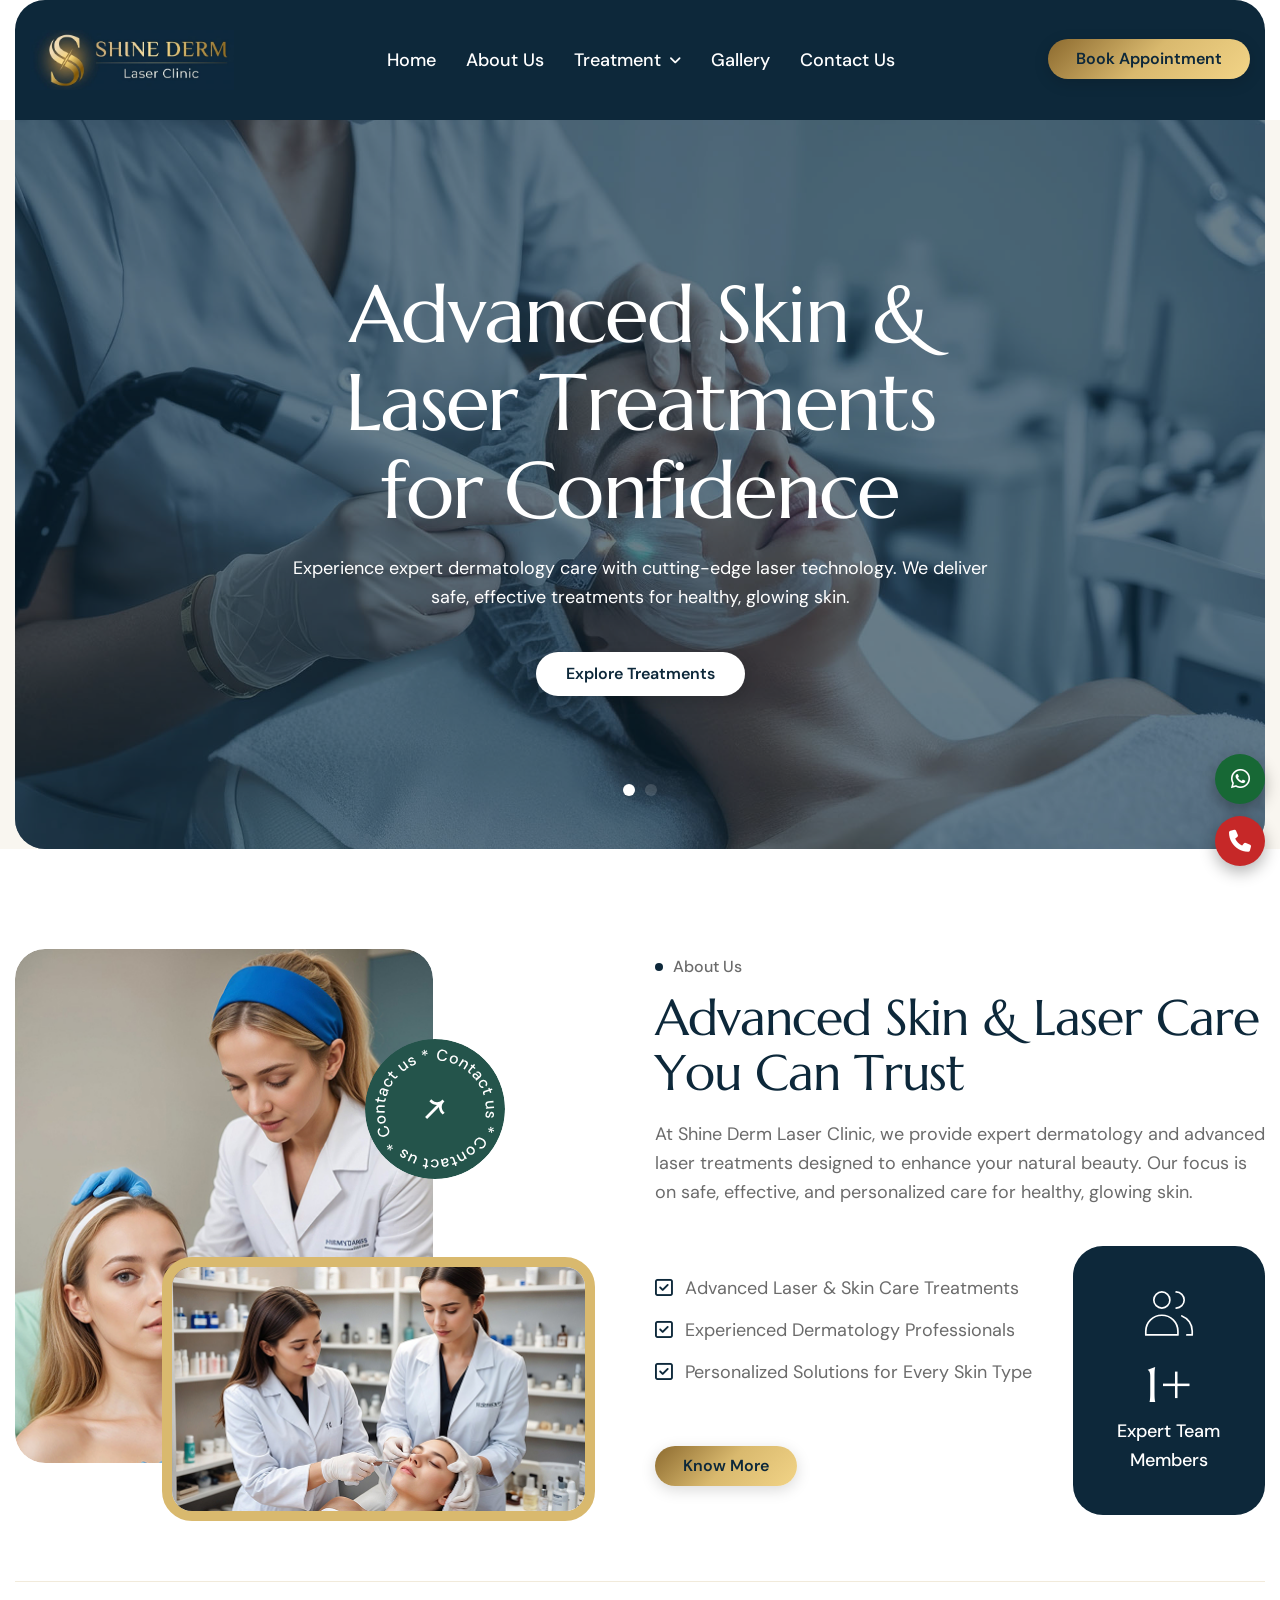
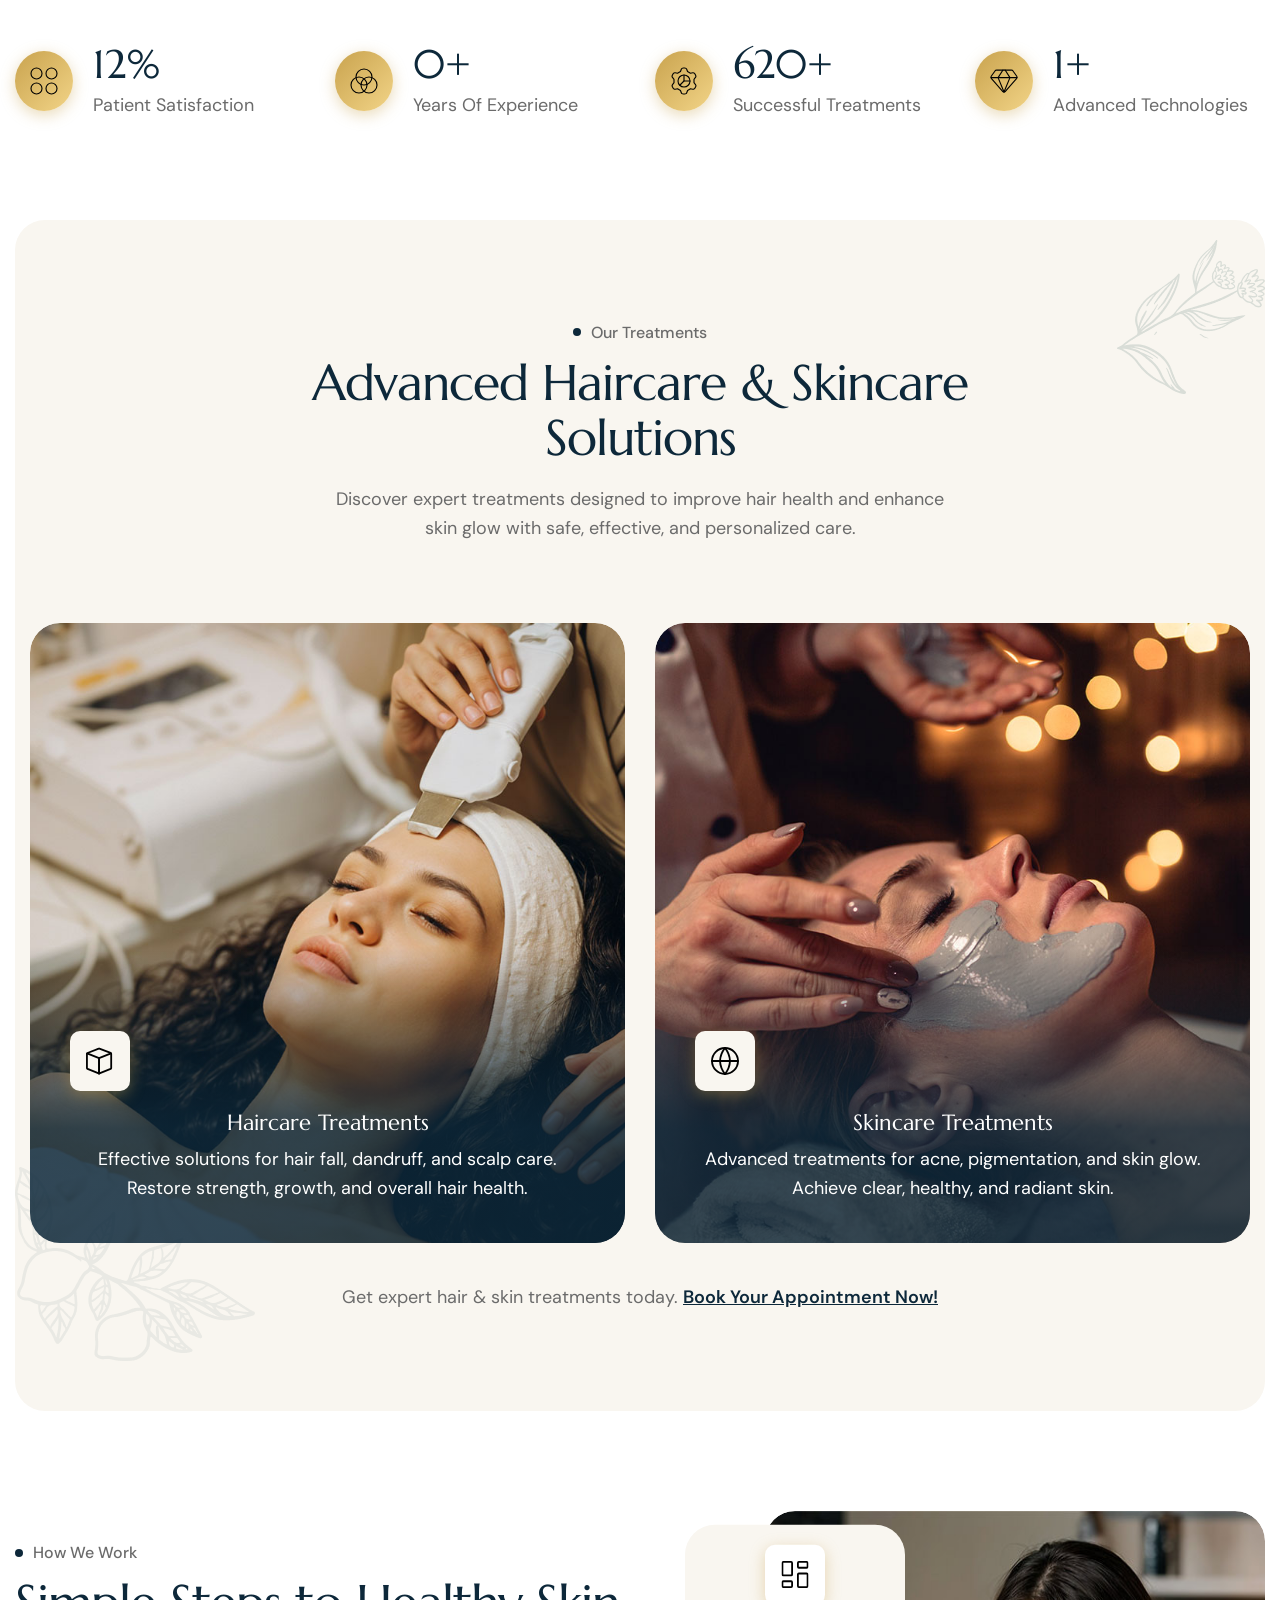
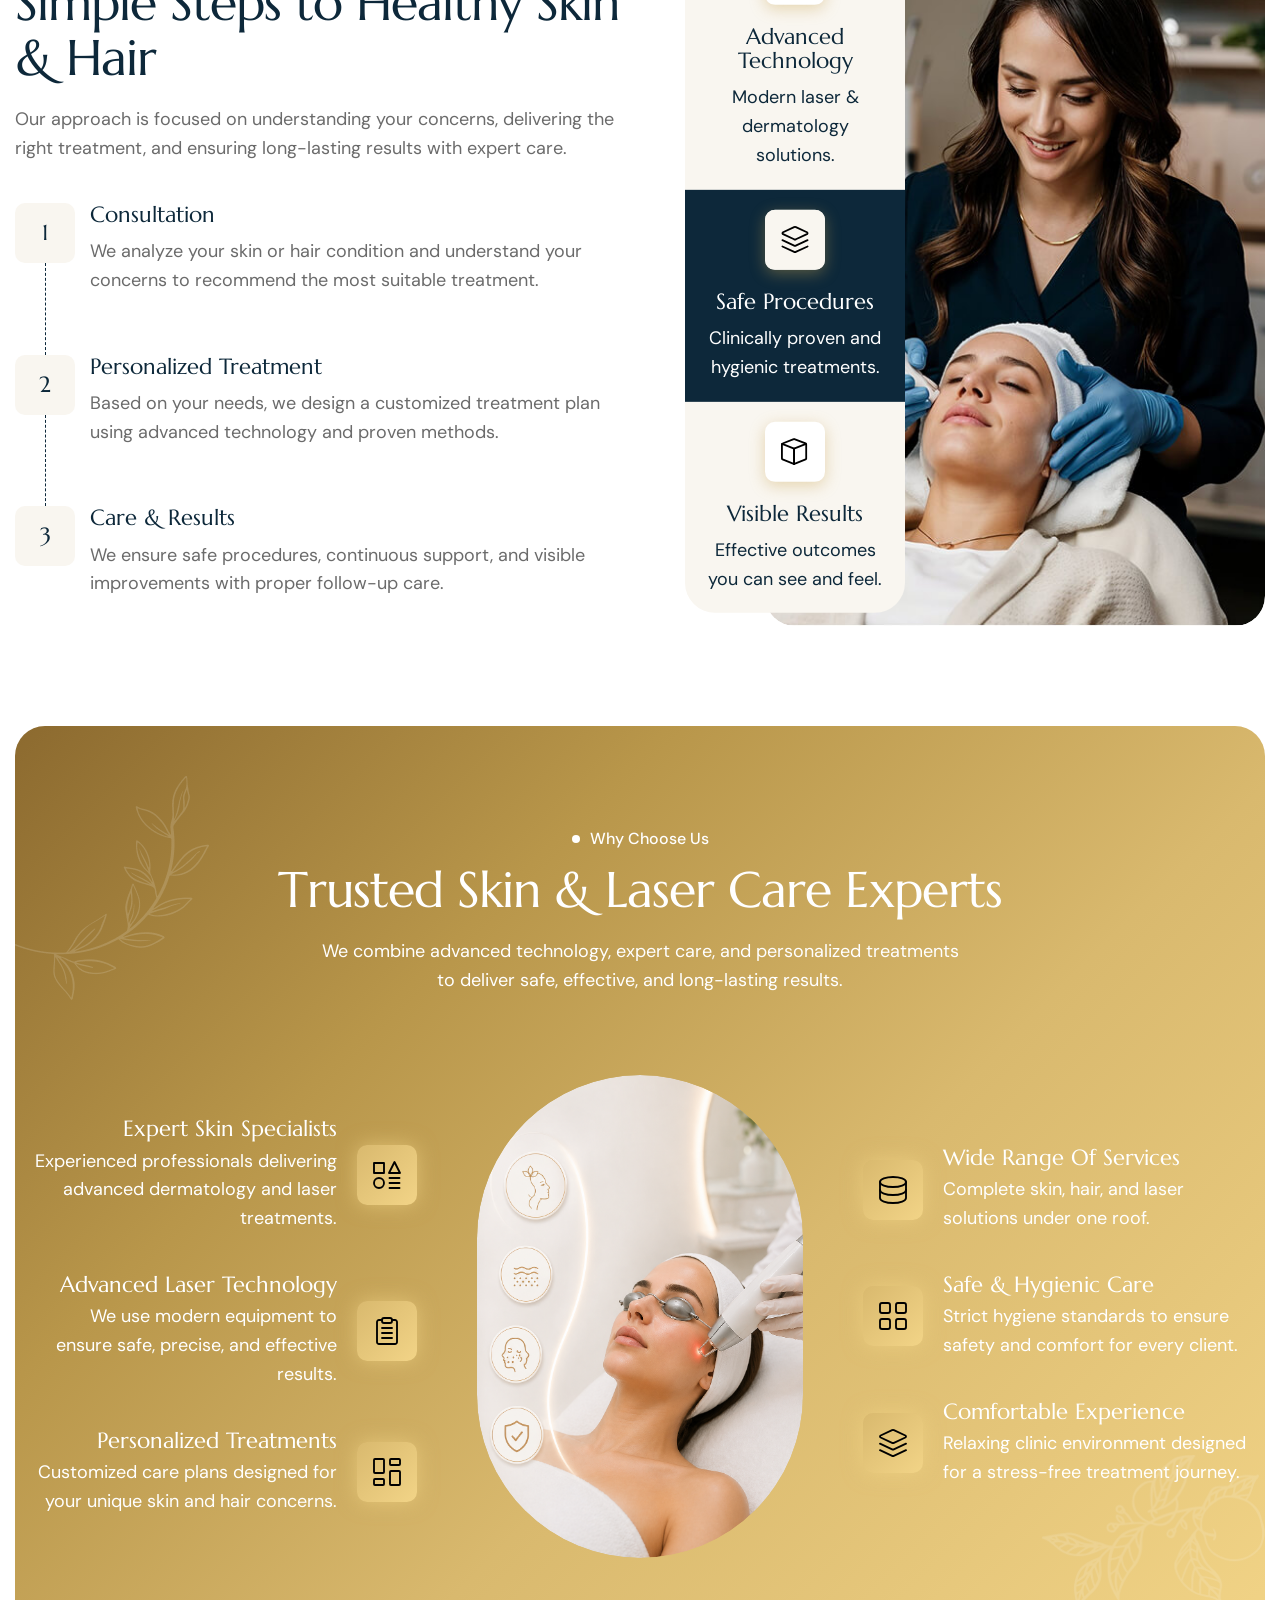
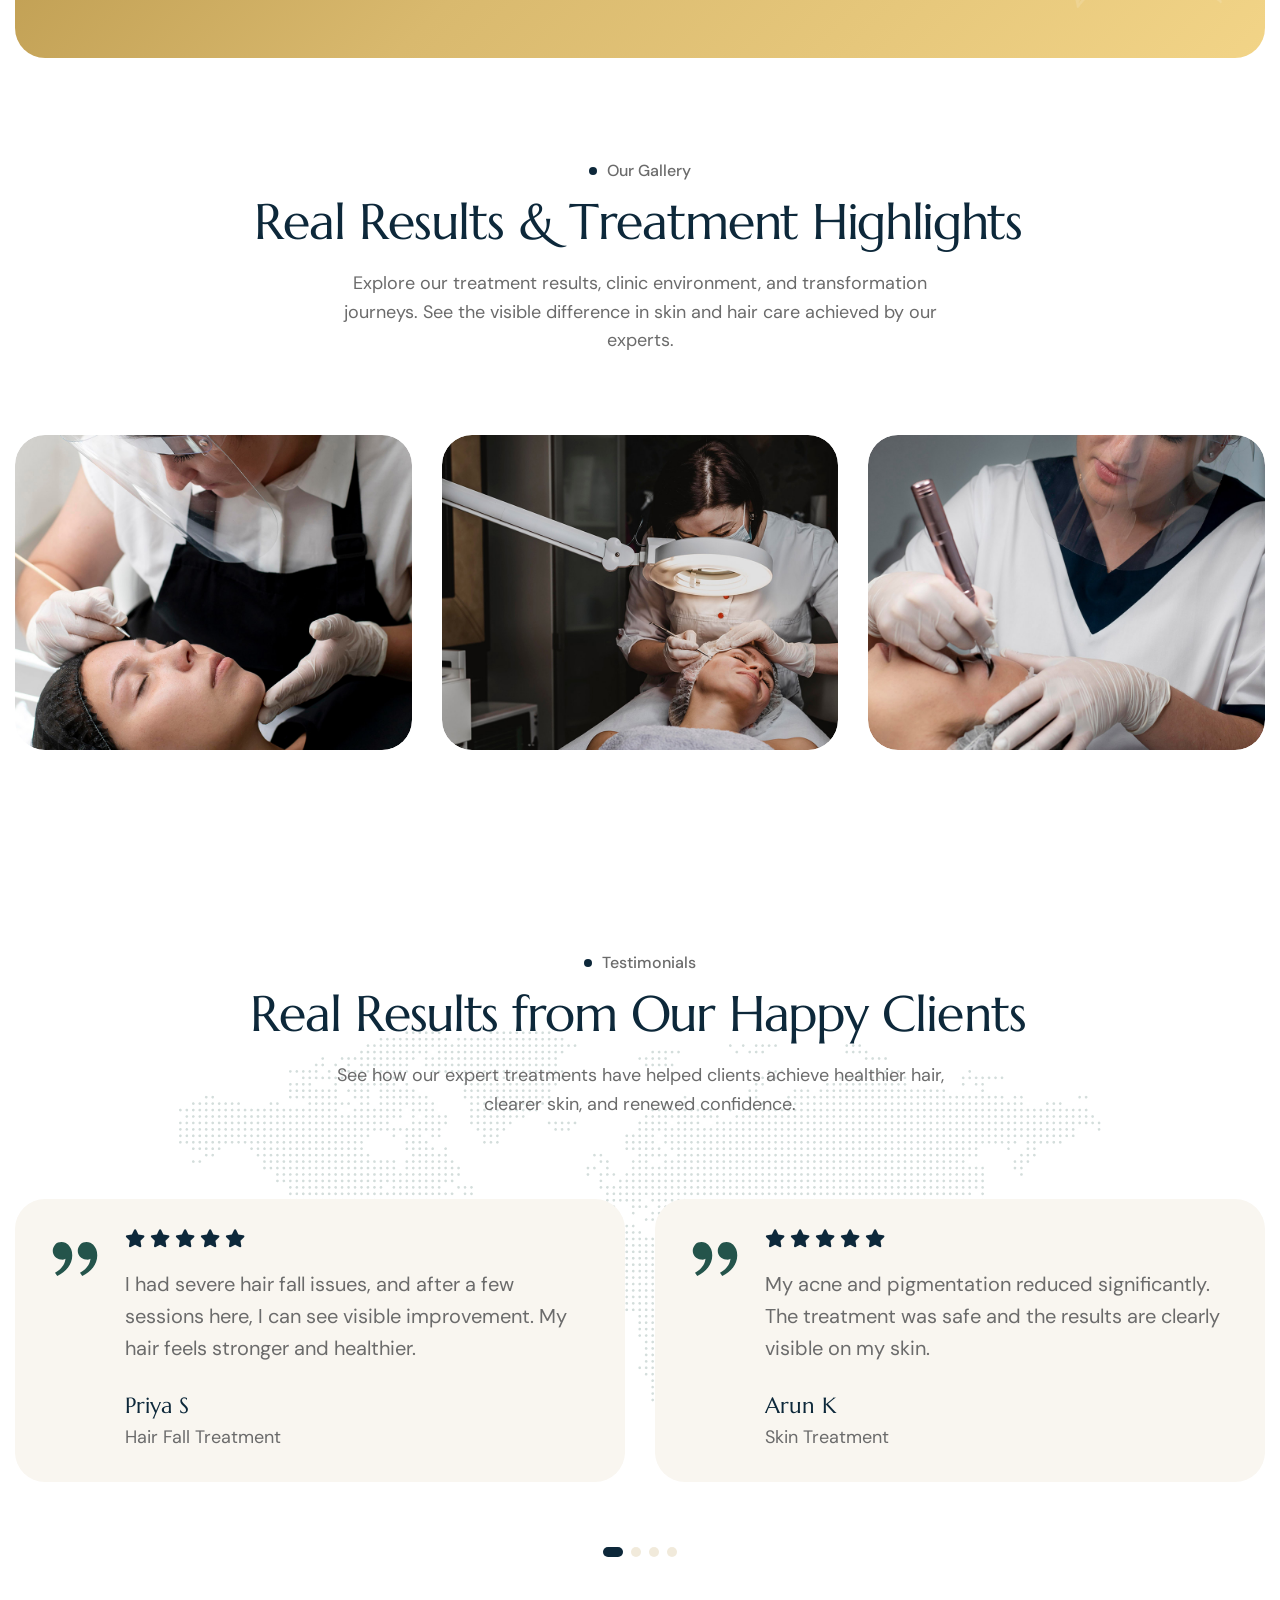
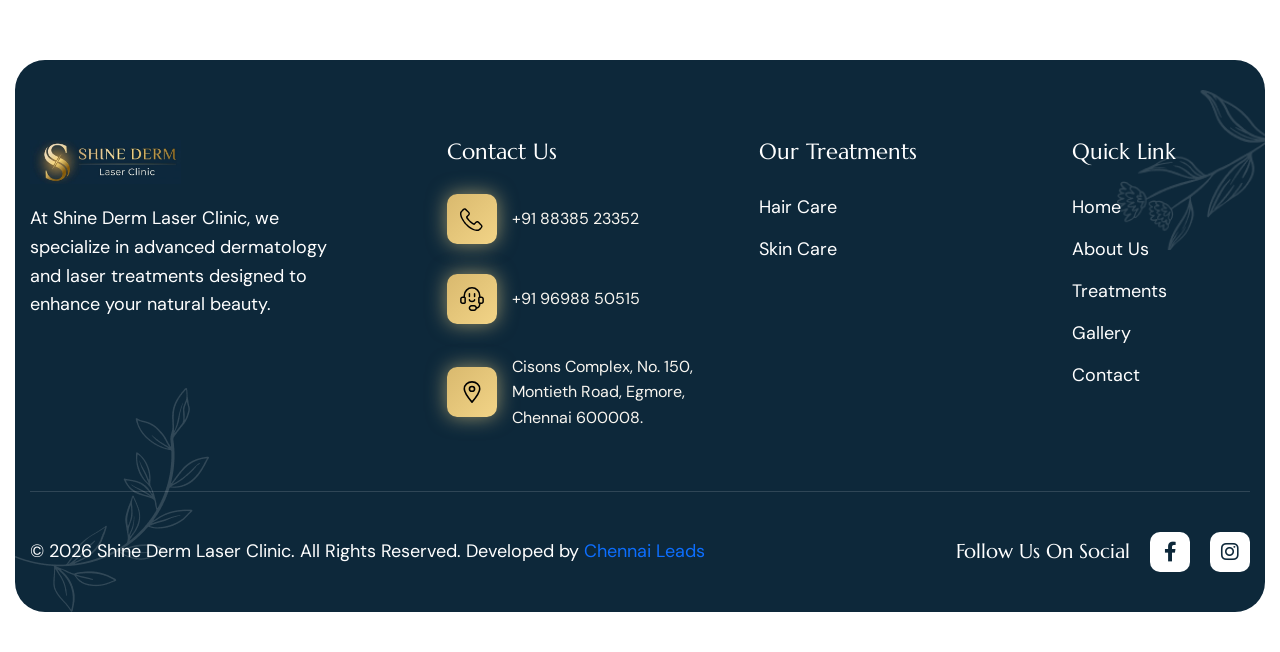
==== index.html @ 9461e5b3 "first commit" ====
<!DOCTYPE html>
<html lang="zxx">

<!-- Mirrored from html.awaikenthemes.com/dermal/index-slider.html by HTTrack Website Copier/3.x [XR&CO'2014], Tue, 28 Apr 2026 05:09:01 GMT -->
<head>
	<!-- Meta -->
	<meta charset="utf-8">
	<meta http-equiv="X-UA-Compatible" content="">
	<meta name="viewport" content="width=device-width, initial-scale=1.0, maximum-scale=1">
	<meta name="description" content="">
	<meta name="keywords" content="">
	<meta name="author" content="Shine Derm">
	<!-- Page Title -->
    <title>Shine Derm Laser Clinic</title>
	<!-- Favicon Icon -->
	<link rel="shortcut icon" type="image/x-icon" href="images/favicon.ico">
	<!-- Google Fonts Css-->
	<link rel="preconnect" href="https://fonts.googleapis.com/">
    <link rel="preconnect" href="https://fonts.gstatic.com/" crossorigin>
    <link href="https://fonts.googleapis.com/css2?family=DM+Sans:ital,opsz,wght@0,9..40,100..1000;1,9..40,100..1000&amp;family=Marcellus&amp;display=swap" rel="stylesheet">
	<!-- Bootstrap Css -->
	<link href="css/bootstrap.min.css" rel="stylesheet" media="screen">
	<!-- SlickNav Css -->
	<link href="css/slicknav.min.css" rel="stylesheet">
	<!-- Swiper Css -->
	<link rel="stylesheet" href="css/swiper-bundle.min.css">
	<!-- Font Awesome Icon Css-->
	<link href="css/all.min.css" rel="stylesheet" media="screen">
	<!-- Animated Css -->
	<link href="css/animate.css" rel="stylesheet">
    <!-- Magnific Popup Core Css File -->
	<link rel="stylesheet" href="css/magnific-popup.css">
	<!-- Mouse Cursor Css File -->
	<link rel="stylesheet" href="css/mousecursor.css">    
    <!-- Image Comparision Css File -->
	<link rel="stylesheet" href="css/twentytwenty.css">
	<!-- Main Custom Css -->
	<link href="css/custom.css" rel="stylesheet" media="screen">
</head>
<style>
  
    /* ICON BOX GOLD STYLE */
.icon-box {
    width: 60px;
    height: 60px;
    border-radius: 50%;
    background: linear-gradient(135deg, #C9A34E, #F2D487);
    display: flex;
    align-items: center;
    justify-content: center;
    box-shadow: 0 4px 15px rgba(201, 163, 78, 0.4);
    transition: all 0.3s ease;
}

/* SVG / IMG inside icon */
.icon-box img {
    width: 28px;
    height: 28px;
    filter: brightness(0) invert(0); /* keep dark icon */
}

/* Hover Effect */
.icon-box:hover {
    transform: scale(1.1);
    box-shadow: 0 6px 20px rgba(201, 163, 78, 0.6);
}
.dark-section .icon-box {
    background: linear-gradient(135deg, #D9B96E, #F2D487);
    box-shadow: 0 0 20px rgba(242, 212, 135, 0.6);
}
.text-gold {
    background: linear-gradient(135deg, #C9A34E, #F2D487);
    /* -webkit-background-clip: text; */
    -webkit-text-fill-color: transparent;
}
    .btn-default {
    background: linear-gradient(135deg, #8C6A2F, #D9B96E, #F2D487);
    color: #0d283a;
    border: none;
    border-radius: 30px;
    padding: 12px 28px;
    font-weight: 600;
    transition: all 0.3s ease-in-out;
    box-shadow: 0 4px 15px rgba(0,0,0,0.15);
}

/* Hover Effect */
.btn-default:hover {
    background: linear-gradient(135deg, #F2D487, #D9B96E, #8C6A2F);
    color: #000;
    transform: translateY(-3px);
    box-shadow: 0 8px 20px rgba(0,0,0,0.25);
}
.btn-highlighted {
    background: linear-gradient(135deg, #B8964A, #F2D487);
    color: #0d283a;
    border: 2px solid rgba(255,255,255,0.2);
}

.btn-highlighted:hover {
    background: linear-gradient(135deg, #F2D487, #B8964A);
    color: #000;
}
.btn-default::after {
    content: "";
    position: absolute;
    top: 0;
    left: -75%;
    width: 50%;
    height: 100%;
    background: rgba(255,255,255,0.3);
    transform: skewX(-25deg);
    transition: 0.5s;
}

.btn-default:hover::after {
    left: 125%;
}
.btn-default {
    position: relative;
    overflow: hidden;
}
  @media (min-width: 992px) {
    .main-header {
        
        border-radius: 30px 30px 0px 0px;
    }
}
  @media (min-width: 1200px) {
    .main-header {
        
        border-radius: 30px 30px 0px 0px;
    }
}
  @media (min-width: 992px) {
    .hero-section {
        
     border-radius: 0px 0px 30px 30px;
    }
}
  @media (min-width: 1200px) {
   .hero-section {
        
        border-radius: 0px 0px 30px 30px;
    }
}
 .floating-contact {
  position: fixed;
  right: 15px;
  top: 90%;
  transform: translateY(-50%);
  z-index: 9999;

  display: flex;
  flex-direction: column;
  align-items: center;
  gap: 12px;
}

/* Buttons */
.contact-btn {
  width: 50px;
  height: 50px;
  border-radius: 50%;
  border: none;
  cursor: pointer;

  display: flex;
  align-items: center;
  justify-content: center;

  color: #fff;
  font-size: 22px;
  box-shadow: 0 6px 16px rgba(0,0,0,0.3);
}

.whatsapp { background: #176835; }
.call { background: #c62828; }

/* Floating Enquiry Box */
.enquiry-float {
  position: fixed;
  right: 20px;
  width: 260px;
  background: #fff;
  padding: 15px;
  border-radius: 10px;
  box-shadow: 0 10px 30px rgba(0,0,0,0.15);
  z-index: 9999;
    display: none;
}
/* Form */
.enquiry-float form h4 {
  margin-bottom: 10px;
  text-align: center;
}

.enquiry-float input,
.enquiry-float textarea {
  width: 100%;
  padding: 8px;
  margin-bottom: 8px;
  border: 1px solid #ccc;
  border-radius: 4px;
}

.enquiry-btn {
  width: 100%;
  background: #e63946;
  color: #fff;
  border: none;
  padding: 10px;
  border-radius: 5px;
  cursor: pointer;
  font-size: 15px;
}

.enquiry-btn:hover {
  background: #c92f3c;
}

</style>
<body>
<div class="floating-contact">

  <!-- WhatsApp -->
  <a href="https://wa.me/918838523352" target="_blank" class="contact-btn whatsapp">
    <i class="fab fa-whatsapp"></i>
  </a>

  <!-- Call -->
  <a href="tel:+919698850515" class="contact-btn call">
    <i class="fas fa-phone"></i>
  </a>

</div>
    <!-- Preloader Start -->
	
	<!-- Preloader End -->

    <!-- Header Start -->
	<header class="main-header bg-section" 
    style="background-color: #0d283a;">
		<div class="header-sticky">
			<nav class="navbar navbar-expand-lg">
				<div class="container">
					<!-- Logo Start -->
					<a class="navbar-brand" href="index.html">
						<img src="images/logo1.jpeg" style="height: 60px;" alt="Logo">
					</a>
					<!-- Logo End -->

					<!-- Main Menu Start -->
					<div class="collapse navbar-collapse main-menu">
                        <div class="nav-menu-wrapper">
                            <ul class="navbar-nav mr-auto" id="menu">
                                <li class="nav-item "><a class="nav-link" href="index.html">Home</a>
                                   
                                </li>                                
                                <li class="nav-item"><a class="nav-link" href="about.html">About Us</a>
                                <li class="nav-item submenu"><a class="nav-link" href="#">Treatment</a>
                                     <ul>
                                        <li class="nav-item"><a class="nav-link" href="hair.html">Hair Care</a></li>
                                        <li class="nav-item"><a class="nav-link" href="skin.html">Skin Care</a></li>
                                        
                                    </ul>
                                </li>
                                <li class="nav-item"><a class="nav-link" href="image-gallery.html">Gallery</a></li>
                               
                                   
                                </li>
                                <li class="nav-item"><a class="nav-link" href="contact.html">Contact Us</a></li>
                                <li class="nav-item highlighted-menu"><a class="nav-link" href="contact.html">Book Appointment</a></li>                    
                            </ul>
                        </div>
                        
                        <!-- Header Btn Start -->
                        <div class="header-btn">
                            <a href="book-appointment.html" class="btn-default">Book Appointment</a>
                        </div>
                        <!-- Header Btn End -->
					</div>
					<!-- Main Menu End -->
					<div class="navbar-toggle"></div>
				</div>
			</nav>
			<div class="responsive-menu"></div>
		</div>
	</header>
	<!-- Header End -->

  <!-- Hero Section Start -->
<div class="hero">
    <div class="hero-section hero-bg-image hero-slider-layout bg-section dark-section"
    >
        <div class="swiper">
            <div class="swiper-wrapper">

                <!-- Slide 1 -->
                <div class="swiper-slide">
                    <div class="hero-slide slide-1">
                        <div class="container">
                            <div class="row align-items-center">
                                <div class="col-lg-12">

                                    <div class="hero-content">
                                        <div class="section-title">

                                            <h1 class="text-anime-style-3">
                                                Advanced Skin & Laser Treatments for Confidence
                                            </h1>

                                            <p class="wow fadeInUp">
                                                Experience expert dermatology care with cutting-edge laser technology. 
                                                We deliver safe, effective treatments for healthy, glowing skin.
                                            </p>

                                        </div>

                                        <div class="hero-btn wow fadeInUp" data-wow-delay="0.2s">
                                            <a href="hair.html" class="btn-default btn-highlighted">
                                                Explore Treatments
                                            </a>
                                        </div>
                                    </div>

                                </div>
                            </div>
                        </div>
                    </div>
                </div>

                <!-- Slide 2 -->
                <div class="swiper-slide">
                    <div class="hero-slide slide-2">
                        <div class="container">
                            <div class="row align-items-center">
                                <div class="col-lg-12">

                                    <div class="hero-content">
                                        <div class="section-title">

                                            <h1 class="text-anime-style-3">
                                                Personalized Care for Clear, Healthy & Beautiful Skin
                                            </h1>

                                            <p class="wow fadeInUp">
                                                From acne to pigmentation and laser solutions, our treatments are tailored 
                                                to your unique skin needs with visible, long-lasting results.
                                            </p>

                                        </div>

                                        <div class="hero-btn wow fadeInUp" data-wow-delay="0.2s">
                                            <a href="contact.html" class="btn-default btn-highlighted">
                                                Book Appointment
                                            </a>
                                        </div>
                                    </div>

                                </div>
                            </div>
                        </div>
                    </div>
                </div>

            </div>

            <!-- Pagination -->
            <div class="hero-pagination"></div>

        </div>            
    </div>
</div>
<!-- Hero Section End -->

   

   
   <!-- About Us Section Start -->
<div class="about-us">
    <div class="container">
        <div class="row align-items-center">

            <!-- LEFT IMAGES -->
            <div class="col-lg-6">
                <div class="about-us-image">
                    <div class="about-img-1">
                        <figure class="image-anime reveal">
                            <img src="images/about-image-1.jpg" alt="Shine Derm Clinic">
                        </figure>
                    </div>

                    <div class="about-img-2">
                        <figure class="image-anime reveal">
                            <img src="images/about-image-2.jpg" alt="Skin Treatment">
                        </figure>
                    </div>

                    <div class="contact-us-circle">
                        <a href="contact.html">
                            <img src="images/contact-us-circle.svg" alt="Contact">
                        </a>
                    </div>
                </div>
            </div>

            <!-- RIGHT CONTENT -->
            <div class="col-lg-6">
                <div class="about-us-content">

                    <!-- Section Title -->
                    <div class="section-title">
                        <h3 class="wow fadeInUp">About Us</h3>

                        <h2 class="text-anime-style-3">
                            Advanced Skin & Laser Care You Can Trust
                        </h2>

                        <p class="wow fadeInUp" data-wow-delay="0.2s">
                            At Shine Derm Laser Clinic, we provide expert dermatology and advanced laser treatments 
                            designed to enhance your natural beauty. Our focus is on safe, effective, and 
                            personalized care for healthy, glowing skin.
                        </p>
                    </div>

                    <!-- Body -->
                    <div class="about-us-body">
                        <div class="about-body-content">

                            <div class="about-body-list wow fadeInUp" data-wow-delay="0.4s">
                                <ul>
                                    <li>Advanced Laser & Skin Care Treatments</li>
                                    <li>Experienced Dermatology Professionals</li>
                                    <li>Personalized Solutions for Every Skin Type</li>
                                </ul>
                            </div>

                            <div class="about-body-footer wow fadeInUp" data-wow-delay="0.6s">
                                <a href="about.html" class="btn-default">Know More</a>

                                
                            </div>

                        </div>

                        <!-- Team Info -->
                        <div class="about-team-member">
                            <img src="images/icon-about-team-member.svg" alt="">
                            <h2><span class="counter">15</span>+</h2>
                            <p>Expert Team Members</p>
                        </div>

                    </div>
                </div>
            </div>

            <!-- COUNTERS -->
            <div class="col-lg-12">
                <div class="about-counter-list">

                    <div class="about-counter-item">
                        <div class="icon-box">
                            <img src="images/icon-about-counter-1.svg" alt="">
                        </div>
                        <div class="about-counter-content">
                            <h2><span class="counter">98</span>%</h2>
                            <p>Patient Satisfaction</p>
                        </div>
                    </div>

                    <div class="about-counter-item">
                        <div class="icon-box">
                            <img src="images/icon-about-counter-2.svg" alt="">
                        </div>
                        <div class="about-counter-content">
                            <h2><span class="counter">8</span>+</h2>
                            <p>Years of Experience</p>
                        </div>
                    </div>

                    <div class="about-counter-item">
                        <div class="icon-box">
                            <img src="images/icon-about-counter-3.svg" alt="">
                        </div>
                        <div class="about-counter-content">
                            <h2><span class="counter">5000</span>+</h2>
                            <p>Successful Treatments</p>
                        </div>
                    </div>

                    <div class="about-counter-item">
                        <div class="icon-box">
                            <img src="images/icon-about-counter-4.svg" alt="">
                        </div>
                        <div class="about-counter-content">
                            <h2><span class="counter">10</span>+</h2>
                            <p>Advanced Technologies</p>
                        </div>
                    </div>

                </div>
            </div>

        </div>
    </div>
</div>
<!-- About Us Section End -->

   <!-- Our Treatments Section Start -->
<div class="our-services bg-section">
    <div class="container">

        <!-- Section Title -->
        <div class="row section-row align-items-center">
            <div class="col-lg-12">
                <div class="section-title section-title-center">
                    <h3 class="wow fadeInUp">Our Treatments</h3>
                    
                    <h2 class="text-anime-style-3">
                        Advanced Haircare & Skincare Solutions
                    </h2>
                    
                    <p class="wow fadeInUp" data-wow-delay="0.2s">
                        Discover expert treatments designed to improve hair health and enhance skin glow 
                        with safe, effective, and personalized care.
                    </p>
                </div>
            </div>
        </div>

        <!-- Treatments -->
        <div class="row justify-content-center">

            <!-- Haircare -->
            <div class="col-lg-6 col-md-6">
                <div class="service-box text-center">
                    
                    <div class="service-image">
                        <a href="hair.html">
                            <figure class="image-anime">
                                <img src="images/service-image-1.jpg" alt="Haircare Treatments">
                            </figure>
                        </a>
                    </div>

                    <div class="service-item">
                        <div class="icon-box">
                            <img src="images/icon-service-1.svg" alt="">
                        </div>

                        <div class="service-content">
                            <h3><a href="hair.html">Haircare Treatments</a></h3>
                            <p>
                                Effective solutions for hair fall, dandruff, and scalp care.
                                Restore strength, growth, and overall hair health.
                            </p>
                        </div>
                    </div>

                </div>
            </div>

            <!-- Skincare -->
            <div class="col-lg-6 col-md-6">
                <div class="service-box text-center">
                    
                    <div class="service-image">
                        <a href="skin.html">
                            <figure class="image-anime">
                                <img src="images/service-image-2.jpg" alt="Skincare Treatments">
                            </figure>
                        </a>
                    </div>

                    <div class="service-item">
                        <div class="icon-box">
                            <img src="images/icon-service-2.svg" alt="">
                        </div>

                        <div class="service-content">
                            <h3><a href="skin.html">Skincare Treatments</a></h3>
                            <p>
                                Advanced treatments for acne, pigmentation, and skin glow.
                                Achieve clear, healthy, and radiant skin.
                            </p>
                        </div>
                    </div>

                </div>
            </div>

        </div>

        <!-- Footer Text -->
        <div class="row">
            <div class="col-lg-12 text-center">
                <div class="section-footer-text">
                    <p>
                        Get expert hair & skin treatments today. 
                        <a href="contact.html">Book your appointment now!</a>
                    </p>
                </div>
            </div>
        </div>

    </div>
</div>
<!-- Our Treatments Section End -->

 <!-- How We Work Section Start -->
<div class="our-excellence">
    <div class="container">
        <div class="row align-items-center">

            <!-- Left Content -->
            <div class="col-lg-6">
                <div class="our-excellence-content">

                    <!-- Section Title -->
                    <div class="section-title">
                        <h3 class="wow fadeInUp">how we work</h3>

                        <h2 class="text-anime-style-3">
                            Simple Steps to Healthy Skin & Hair
                        </h2>

                        <p class="wow fadeInUp" data-wow-delay="0.2s">
                            Our approach is focused on understanding your concerns, delivering the right treatment,
                            and ensuring long-lasting results with expert care.
                        </p>
                    </div>

                    <!-- Steps -->
                    <div class="our-excellence-body">

                        <!-- Step 1 -->
                        <div class="excellence-item wow fadeInUp" data-wow-delay="0.4s">
                            <div class="excellence-item-no">
                                <h3>1</h3>
                            </div>
                            <div class="excellence-item-content">
                                <h3>Consultation</h3>
                                <p>
                                    We analyze your skin or hair condition and understand your concerns
                                    to recommend the most suitable treatment.
                                </p>
                            </div>
                        </div>

                        <!-- Step 2 -->
                        <div class="excellence-item wow fadeInUp" data-wow-delay="0.6s">
                            <div class="excellence-item-no">
                                <h3>2</h3>
                            </div>
                            <div class="excellence-item-content">
                                <h3>Personalized Treatment</h3>
                                <p>
                                    Based on your needs, we design a customized treatment plan using
                                    advanced technology and proven methods.
                                </p>
                            </div>
                        </div>

                        <!-- Step 3 -->
                        <div class="excellence-item wow fadeInUp" data-wow-delay="0.8s">
                            <div class="excellence-item-no">
                                <h3>3</h3>
                            </div>
                            <div class="excellence-item-content">
                                <h3>Care & Results</h3>
                                <p>
                                    We ensure safe procedures, continuous support, and visible improvements
                                    with proper follow-up care.
                                </p>
                            </div>
                        </div>

                    </div>

                </div>
            </div>

            <!-- Right Image -->
            <div class="col-lg-6">
                <div class="our-excellence-image">

                    <div class="our-excellence-img">
                        <figure class="image-anime reveal">
                            <img src="images/excellence-image.jpg" alt="">
                        </figure>
                    </div>

                    <!-- Highlight Points -->
                    <div class="skincare-list">

                        <div class="skincare-item">
                            <div class="icon-box">
                                <img src="images/icon-skincare-1.svg" alt="">
                            </div>
                            <div class="skincare-item-content">
                                <h3>Advanced Technology</h3>
                                <p>Modern laser & dermatology solutions.</p>
                            </div>
                        </div>

                        <div class="skincare-item active">
                            <div class="icon-box">
                                <img src="images/icon-skincare-2.svg" alt="">
                            </div>
                            <div class="skincare-item-content">
                                <h3>Safe Procedures</h3>
                                <p>Clinically proven and hygienic treatments.</p>
                            </div>
                        </div>

                        <div class="skincare-item">
                            <div class="icon-box">
                                <img src="images/icon-skincare-3.svg" alt="">
                            </div>
                            <div class="skincare-item-content">
                                <h3>Visible Results</h3>
                                <p>Effective outcomes you can see and feel.</p>
                            </div>
                        </div>

                    </div>

                </div>
            </div>

        </div>
    </div>
</div>
<!-- How We Work Section End -->


  

      <!-- Why Choose Us Section Start -->
<div class="our-benefit bg-section dark-section" style="background: linear-gradient(
    135deg,
    #8C6A2F 0%,
    #B8964A 30%,
    #D9B96E 60%,
    #F2D487 100%
);">
    <div class="container">

        <!-- Section Title -->
        <div class="row section-row">
            <div class="col-lg-12">
                <div class="section-title">
                    <h3 class="wow fadeInUp">Why Choose Us</h3>
                    <h2 class="text-anime-style-3">
                        Trusted Skin & Laser Care Experts
                    </h2>
                    <p class="wow fadeInUp" data-wow-delay="0.2s">
                        We combine advanced technology, expert care, and personalized treatments 
                        to deliver safe, effective, and long-lasting results.
                    </p>
                </div>
            </div>
        </div>

        <div class="row align-items-center">

            <!-- LEFT -->
            <div class="col-lg-4 col-md-6 order-lg-1 order-md-1 order-1">
                <div class="our-benefit-box-1">

                    <div class="our-benefit-item wow fadeInUp">
                        <div class="icon-box">
                            <img src="images/icon-benefit-1.svg" alt="">
                        </div>
                        <div class="our-benefit-item-content">
                            <h3>Expert Skin Specialists</h3>
                            <p>Experienced professionals delivering advanced dermatology and laser treatments.</p>
                        </div>
                    </div>

                    <div class="our-benefit-item wow fadeInUp" data-wow-delay="0.2s">
                        <div class="icon-box">
                            <img src="images/icon-benefit-2.svg" alt="">
                        </div>
                        <div class="our-benefit-item-content">
                            <h3>Advanced Laser Technology</h3>
                            <p>We use modern equipment to ensure safe, precise, and effective results.</p>
                        </div>
                    </div>

                    <div class="our-benefit-item wow fadeInUp" data-wow-delay="0.4s">
                        <div class="icon-box">
                            <img src="images/icon-benefit-3.svg" alt="">
                        </div>
                        <div class="our-benefit-item-content">
                            <h3>Personalized Treatments</h3>
                            <p>Customized care plans designed for your unique skin and hair concerns.</p>
                        </div>
                    </div>

                </div>
            </div>

            <!-- CENTER IMAGE -->
            <div class="col-lg-4 order-lg-2 order-md-3 order-2">
                <div class="our-benefit-image">
                    <figure class="image-anime">
                        <img src="images/why.png" alt="Why Choose Shine Derm">
                    </figure>
                </div>
            </div>

            <!-- RIGHT -->
            <div class="col-lg-4 col-md-6 order-lg-3 order-md-2 order-3">
                <div class="our-benefit-box-2">

                    <div class="our-benefit-item wow fadeInUp">
                        <div class="icon-box">
                            <img src="images/icon-benefit-4.svg" alt="">
                        </div>
                        <div class="our-benefit-item-content">
                            <h3>Wide Range of Services</h3>
                            <p>Complete skin, hair, and laser solutions under one roof.</p>
                        </div>
                    </div>

                    <div class="our-benefit-item wow fadeInUp" data-wow-delay="0.2s">
                        <div class="icon-box">
                            <img src="images/icon-benefit-5.svg" alt="">
                        </div>
                        <div class="our-benefit-item-content">
                            <h3>Safe & Hygienic Care</h3>
                            <p>Strict hygiene standards to ensure safety and comfort for every client.</p>
                        </div>
                    </div>

                    <div class="our-benefit-item wow fadeInUp" data-wow-delay="0.4s">
                        <div class="icon-box">
                            <img src="images/icon-benefit-6.svg" alt="">
                        </div>
                        <div class="our-benefit-item-content">
                            <h3>Comfortable Experience</h3>
                            <p>Relaxing clinic environment designed for a stress-free treatment journey.</p>
                        </div>
                    </div>

                </div>
            </div>

        </div>
    </div>
</div>
<!-- Why Choose Us Section End -->

    

  
 

    <!-- Our Blog Section Start -->
    <div class="our-blog">
        <div class="container">
            <div class="row section-row align-items-center">
                <div class="col-lg-12">
                    <!-- Section Title Start -->
                   <div class="section-title section-title-center">
    <h3 class="wow fadeInUp">Our Gallery</h3>

    <h2 class="text-anime-style-3">
        Real Results & Treatment Highlights
    </h2>

    <p class="wow fadeInUp" data-wow-delay="0.2s">
        Explore our treatment results, clinic environment, and transformation journeys. 
        See the visible difference in skin and hair care achieved by our experts.
    </p>
</div>
                    <!-- Section Title End -->
                </div>
            </div>
            
            <div class="row">
                <div class="col-lg-4 col-md-6">
                    <!-- Post Item Start -->
                    <div class="post-item wow fadeInUp">
                        <!-- Post Featured Image Start-->
                        <div class="post-featured-image">
                            <a href="image-gallery.html" data-cursor-text="View">
                                <figure class="image-anime">
                                    <img src="images/gallery-1.jpg" alt="">
                                </figure>
                            </a>
                        </div>
                        <!-- Post Featured Image End -->

                       
                    </div>
                    <!-- Post Item End -->
                </div>

                 <div class="col-lg-4 col-md-6">
                    <!-- Post Item Start -->
                    <div class="post-item wow fadeInUp">
                        <!-- Post Featured Image Start-->
                        <div class="post-featured-image">
                            <a href="image-gallery.html" data-cursor-text="View">
                                <figure class="image-anime">
                                    <img src="images/gallery-2.jpg" alt="">
                                </figure>
                            </a>
                        </div>
                        <!-- Post Featured Image End -->

                       
                    </div>
                    <!-- Post Item End -->
                </div>

                  <div class="col-lg-4 col-md-6">
                    <!-- Post Item Start -->
                    <div class="post-item wow fadeInUp">
                        <!-- Post Featured Image Start-->
                        <div class="post-featured-image">
                            <a href="image-gallery.html" data-cursor-text="View">
                                <figure class="image-anime">
                                    <img src="images/gallery-3.jpg" alt="">
                                </figure>
                            </a>
                        </div>
                        <!-- Post Featured Image End -->

                       
                    </div>
                    <!-- Post Item End -->
                </div>
            </div>
        </div>
    </div>
    <!-- Our Blog Section End -->

  <!-- Our Testimonials Section Start -->
<div class="our-testimonials">
    <div class="container">

        <!-- Section Title -->
        <div class="row section-row">
            <div class="col-lg-12">
                <div class="section-title">
                    <h3 class="wow fadeInUp">Testimonials</h3>

                    <h2 class="text-anime-style-3">
                        Real Results from Our Happy Clients
                    </h2>

                    <p class="wow fadeInUp" data-wow-delay="0.2s">
                        See how our expert treatments have helped clients achieve healthier hair, 
                        clearer skin, and renewed confidence.
                    </p>
                </div>
            </div>
        </div>

        <!-- Testimonials Slider -->
        <div class="row">
            <div class="col-lg-12">

                <div class="testimonial-slider">
                    <div class="swiper">
                        <div class="swiper-wrapper" data-cursor-text="Drag">

                            <!-- Testimonial 1 -->
                            <div class="swiper-slide">
                                <div class="testimonial-item">
                                    <div class="testimonial-quote">
                                        <img src="images/testimonial-quote.svg" alt="">
                                    </div>

                                    <div class="testimonial-body">

                                        <div class="testimonial-rating">
                                            <i class="fa-solid fa-star"></i>
                                            <i class="fa-solid fa-star"></i>
                                            <i class="fa-solid fa-star"></i>
                                            <i class="fa-solid fa-star"></i>
                                            <i class="fa-solid fa-star"></i>
                                        </div>

                                        <div class="testimonial-content">
                                            <p>
                                                I had severe hair fall issues, and after a few sessions here, 
                                                I can see visible improvement. My hair feels stronger and healthier.
                                            </p>
                                        </div>

                                        <div class="author-info">
                                            <div class="author-content">
                                                <h3>Priya S</h3>
                                                <p>Hair Fall Treatment</p>
                                            </div>
                                        </div>

                                    </div>
                                </div>
                            </div>

                            <!-- Testimonial 2 -->
                            <div class="swiper-slide">
                                <div class="testimonial-item">
                                    <div class="testimonial-quote">
                                        <img src="images/testimonial-quote.svg" alt="">
                                    </div>

                                    <div class="testimonial-body">

                                        <div class="testimonial-rating">
                                            <i class="fa-solid fa-star"></i>
                                            <i class="fa-solid fa-star"></i>
                                            <i class="fa-solid fa-star"></i>
                                            <i class="fa-solid fa-star"></i>
                                            <i class="fa-solid fa-star"></i>
                                        </div>

                                        <div class="testimonial-content">
                                            <p>
                                                My acne and pigmentation reduced significantly. The treatment 
                                                was safe and the results are clearly visible on my skin.
                                            </p>
                                        </div>

                                        <div class="author-info">
                                            <div class="author-content">
                                                <h3>Arun K</h3>
                                                <p>Skin Treatment</p>
                                            </div>
                                        </div>

                                    </div>
                                </div>
                            </div>

                            <!-- Testimonial 3 -->
                            <div class="swiper-slide">
                                <div class="testimonial-item">
                                    <div class="testimonial-quote">
                                        <img src="images/testimonial-quote.svg" alt="">
                                    </div>

                                    <div class="testimonial-body">

                                        <div class="testimonial-rating">
                                            <i class="fa-solid fa-star"></i>
                                            <i class="fa-solid fa-star"></i>
                                            <i class="fa-solid fa-star"></i>
                                            <i class="fa-solid fa-star"></i>
                                            <i class="fa-solid fa-star"></i>
                                        </div>

                                        <div class="testimonial-content">
                                            <p>
                                                I tried laser treatment here and the results are amazing. 
                                                The staff is professional and the clinic is very clean.
                                            </p>
                                        </div>

                                        <div class="author-info">
                                            <div class="author-content">
                                                <h3>Divya R</h3>
                                                <p>Laser Treatment</p>
                                            </div>
                                        </div>

                                    </div>
                                </div>
                            </div>

                            <!-- Testimonial 4 -->
                            <div class="swiper-slide">
                                <div class="testimonial-item">
                                    <div class="testimonial-quote">
                                        <img src="images/testimonial-quote.svg" alt="">
                                    </div>

                                    <div class="testimonial-body">

                                        <div class="testimonial-rating">
                                            <i class="fa-solid fa-star"></i>
                                            <i class="fa-solid fa-star"></i>
                                            <i class="fa-solid fa-star"></i>
                                            <i class="fa-solid fa-star"></i>
                                            <i class="fa-solid fa-star"></i>
                                        </div>

                                        <div class="testimonial-content">
                                            <p>
                                                My dandruff problem is completely under control now. 
                                                The treatment was simple and very effective.
                                            </p>
                                        </div>

                                        <div class="author-info">
                                            <div class="author-content">
                                                <h3>Karthik M</h3>
                                                <p>Dandruff Treatment</p>
                                            </div>
                                        </div>

                                    </div>
                                </div>
                            </div>

                        </div>

                        <!-- Pagination -->
                        <div class="testimonial-pagination"></div>

                    </div>
                </div>

            </div>
        </div>

    </div>
</div>
<!-- Our Testimonials Section End -->


    <!-- Scrolling Ticker Section Start -->
    <!-- <div class="our-scrolling-ticker">
       
        <div class="scrolling-ticker-box">
            <div class="scrolling-content">
                <span><img src="images/asterisk-icon.svg" alt="">Medical experts Women's health Skin Care Cardiac care</span>
                <span><img src="images/asterisk-icon.svg" alt="">Medical experts Women's health Skin Care Cardiac care</span>
            </div>

            <div class="scrolling-content">
                <span><img src="images/asterisk-icon.svg" alt="">Medical experts Women's health Skin Care Cardiac care</span>
                <span><img src="images/asterisk-icon.svg" alt="">Medical experts Women's health Skin Care Cardiac care</span>
            </div>
        </div>
        
    </div> -->
    <!-- Scrolling Ticker Section End -->

    <!-- Footer Main Start -->
    <footer class="footer-main bg-section dark-section">
        <div class="container">
            <div class="row">
                <div class="col-lg-4">
                    <!-- About Footer start -->
                    <div class="about-footer">
                        <!-- Footer Logo Start -->
                        <div class="footer-logo">
                            <img src="images/logo1.jpeg" alt="">
                        </div>
                        <!-- Footer Logo End -->

                        <!-- Footer Contact Box Start -->
                        <div class="about-footer-content">
<p>At Shine Derm Laser Clinic, we specialize in advanced dermatology and laser treatments designed to enhance your natural beauty.
     </p>                        </div>
                        <!-- Footer Contact Box End -->

                       
                    </div>
                    <!-- About Footer End -->
                </div>

                <div class="col-lg-3 col-md-5">
                    <!-- Footer Links Start -->
                   <div class="footer-links">
    <h3>Contact Us</h3>
    
    <!-- Footer Contact Item Start -->
    <div class="footer-contact-item">
        <div class="icon-box">
            <img src="images/icon-phone.svg" alt="">
        </div>
        <div class="footer-contact-content">
            <!-- <h3>Book Appointment</h3> -->
            <p><a href="tel:+918838523352">+91 88385 23352</a></p>
        </div>
    </div>
    <!-- Footer Contact Item End -->
    
    <!-- Footer Contact Item Start -->
    <div class="footer-contact-item">
        <div class="icon-box">
            <img src="images/icon-headphone.svg" alt="">
        </div>
        <div class="footer-contact-content">
            <!-- <h3>Customer Support</h3> -->
            <p><a href="tel:+919698850515">+91 96988 50515</a></p>
        </div>
    </div>
    <!-- Footer Contact Item End -->
      <!-- Footer Contact Item Start -->
    <div class="footer-contact-item">
        <div class="icon-box">
            <img src="images/icon-location.svg" alt="">
        </div>
        <div class="footer-contact-content">
            <!-- <h3>Location</h3> -->
            <p><a href="#">Cisons Complex, No. 150, Montieth Road, Egmore, Chennai 600008.</a></p>
        </div>
    </div>
    <!-- <div class="footer-contact-item">
        <div class="icon-box">
            <img src="images/icon-mail.svg" alt="">
        </div>
        <div class="footer-contact-content">
            <h3>Location</h3>
            <p><a href="#">Cisons Complex, No. 150, Montieth Road, Egmore, Chennai 600008.</a></p>
        </div>
    </div> -->
</div>
                    <!-- Footer Links End -->
                </div>

                <div class="col-lg-3 col-md-4">
                    <!-- Footer Links start -->
                    <div class="footer-links">
                        <h3>Our Treatments</h3>
                        
                        <ul>
                            <li><a href="hair.html">Hair Care</a></li>
                            <li><a href="skin.html">Skin Care</a></li>
                           
                        </ul>
                        <!-- Footer Contact Info Item End -->
                        
                        <!-- Footer Contact Info Item Start -->
                        <!-- <div class="footer-contact-info-item">
                            <h3>Email</h3>
                            <p><a href="mailto:info@domain.com">info@domain.com</a></p>
                        </div> -->
                        <!-- Footer Contact Info Item End -->
                    </div>
                    <!-- Footer Links end -->
                </div>

                <div class="col-lg-2 col-md-3">
                    <!-- Footer Links start -->
                    <div class="footer-links">
                        <h3>quick link</h3>
                        <ul>
                            <li><a href="index.html">Home</a></li>
                            <li><a href="about.html">About us</a></li>
                            <li><a href="hair.html">Treatments</a></li>
                            <li><a href="image-gallery.html">Gallery</a></li>
                            <li><a href="contact.html">Contact</a></li>
                        </ul>
                    </div>
                    <!-- Footer Links end -->
                </div>

                <div class="col-lg-12">
                    <!-- Footer Copyright Section Start -->
                    <div class="footer-copyright">
                        <!-- Footer Copyright Start -->
                        <div class="footer-copyright-text">
    <p>
        © <span id="year"></span> Shine Derm Laser Clinic. All Rights Reserved. 
        Developed by <a href="https://chennaileads.com" target="_blank">Chennai Leads</a>
    </p>
</div>

<script>
    document.getElementById("year").textContent = new Date().getFullYear();
</script>
                        <!-- Footer Copyright End -->

                        <!-- Footer Social Link Start -->
                        <div class="footer-social-links">
                            <span>Follow us on social</span>
                            <ul>
                                <li><a href="#"><i class="fa-brands fa-facebook-f"></i></a></li>
                                <li><a href="#"><i class="fa-brands fa-instagram"></i></a></li>
                            </ul>
                        </div>
                        <!-- Footer Social Link End -->
                    </div>
                    <!-- Footer Copyright Section End -->
                </div>
            </div>
        </div>
    </footer>
    <!-- Footer Main End -->

    <!-- Jquery Library File -->
    <script src="js/jquery-3.7.1.min.js"></script>
    <!-- Bootstrap js file -->
    <script src="js/bootstrap.min.js"></script>
    <!-- Validator js file -->
    <script src="js/validator.min.js"></script>
    <!-- SlickNav js file -->
    <script src="js/jquery.slicknav.js"></script>
    <!-- Swiper js file -->
    <script src="js/swiper-bundle.min.js"></script>
    <!-- Counter js file -->
    <script src="js/jquery.waypoints.min.js"></script>
    <script src="js/jquery.counterup.min.js"></script>
    <!-- Magnific js file -->
    <script src="js/jquery.magnific-popup.min.js"></script>
    <!-- SmoothScroll -->
    <script src="js/SmoothScroll.js"></script>
    <!-- Parallax js -->
    <script src="js/parallaxie.js"></script>    
	<!-- Image Comparision js -->
    <script src="js/jquery.event.move.js"></script>
	<script src="js/jquery.twentytwenty.js"></script>
    <!-- MagicCursor js file -->
    <script src="js/gsap.min.js"></script>
    <script src="js/magiccursor.js"></script>
    <!-- Text Effect js file -->
    <script src="js/SplitText.js"></script>
    <script src="js/ScrollTrigger.min.js"></script>
    <!-- YTPlayer js File -->
    <script src="js/jquery.mb.YTPlayer.min.js"></script>
    <!-- Wow js file -->
    <script src="js/wow.min.js"></script>
    <!-- Main Custom js file -->
    <script src="js/function.js"></script>
    <script src="assets/js/script.js"></script>
    <script>
  const toggleBtn = document.getElementById("callToggle");
  const enquiryBox = document.getElementById("enquiryBox");

  toggleBtn.addEventListener("click", () => {
    enquiryBox.style.display =
      enquiryBox.style.display === "block" ? "none" : "block";
  });

  document.addEventListener("click", (e) => {
    if (!e.target.closest(".floating-contact")) {
      enquiryBox.style.display = "none";
    }
  });
  toggleBtn.addEventListener("click", () => {
  enquiryBox.classList.toggle("show");
});
</script>
</body>

<!-- Mirrored from html.awaikenthemes.com/dermal/index-slider.html by HTTrack Website Copier/3.x [XR&CO'2014], Tue, 28 Apr 2026 05:09:27 GMT -->
</html>
---- css/mousecursor.css ----
/*! normalize.css v7.0.0 | MIT License | github.com/necolas/normalize.css */
.cb-cursor {
	position: fixed;
	top: 0;
	left: 0;
	z-index: 150;
	contain: layout style size;
	pointer-events: none;
	will-change: transform;
	-webkit-transition: opacity 0.3s, color 0.4s;
	-o-transition: opacity 0.3s, color 0.4s;
	-moz-transition: opacity 0.3s, color 0.4s;
	transition: opacity 0.3s, color 0.4s;
}

.cb-cursor:before {
	content: "";
	position: absolute;
	top: -24px;
	left: -24px;
	display: block;
	width: 48px;
	height: 48px;
	-webkit-transform: scale(0);
	-moz-transform: scale(0);
	-ms-transform: scale(0);
	-o-transform: scale(0);
	transform: scale(0);
	-webkit-border-radius: 50%;
	-moz-border-radius: 50%;
	border-radius: 50%;
	-webkit-transition: opacity 0.1s, -webkit-transform 0.3s ease-in-out;
	transition: opacity 0.1s, -webkit-transform 0.3s ease-in-out;
	-o-transition: opacity 0.1s, -o-transform 0.3s ease-in-out;
	-moz-transition: transform 0.3s ease-in-out, opacity 0.1s, -moz-transform 0.3s ease-in-out;
	transition: transform 0.3s ease-in-out, opacity 0.1s;
	transition: transform 0.3s ease-in-out, opacity 0.1s, -webkit-transform 0.3s ease-in-out, -moz-transform 0.3s ease-in-out, -o-transform 0.3s ease-in-out;
}

.cb-cursor-text {
	position: absolute;
	top: -18px;
	left: -18px;
	width: 36px;
	height: 36px;
	display: -webkit-box;
	display: -webkit-flex;
	display: -moz-box;
	display: -ms-flexbox;
	display: flex;
	-webkit-box-align: center;
	-webkit-align-items: center;
	-moz-box-align: center;
	-ms-flex-align: center;
	align-items: center;
	-webkit-box-pack: center;
	-webkit-justify-content: center;
	-moz-box-pack: center;
	-ms-flex-pack: center;
	justify-content: center;
	-webkit-transform: scale(0) rotate(10deg);
	-moz-transform: scale(0) rotate(10deg);
	-ms-transform: scale(0) rotate(10deg);
	-o-transform: scale(0) rotate(10deg);
	transform: scale(0) rotate(10deg);
	opacity: 0;
	color: white;
	font-size: 16px;
	line-height: 20px;
	text-align: center;
	letter-spacing: -0.01em;
	-webkit-transition: opacity 0.4s, -webkit-transform 0.3s;
	transition: opacity 0.4s, -webkit-transform 0.3s;
	-o-transition: opacity 0.4s, -o-transform 0.3s;
	-moz-transition: opacity 0.4s, transform 0.3s, -moz-transform 0.3s;
	transition: opacity 0.4s, transform 0.3s;
	transition: opacity 0.4s, transform 0.3s, -webkit-transform 0.3s, -moz-transform 0.3s, -o-transform 0.3s;
}

@supports (mix-blend-mode: exclusion) {
	.cb-cursor.-exclusion, .cb-cursor.-opaque {
		mix-blend-mode: exclusion;
	}
}

@supports (mix-blend-mode: exclusion) {
	.cb-cursor.-exclusion:before, .cb-cursor.-opaque:before {
		background: white;
	}
}

.cb-cursor.-normal, .cb-cursor.-text {
	mix-blend-mode: normal;
}

.cb-cursor.-normal:before, .cb-cursor.-text:before {
	background: currentColor;
}

.cb-cursor.-inverse {
	color: white;
}

.cb-cursor.-visible:before {
	-webkit-transform: scale(0.2);
	-moz-transform: scale(0.2);
	-ms-transform: scale(0.2);
	-o-transform: scale(0.2);
	transform: scale(0.2);
}

.cb-cursor.-visible.-active:before {
	-webkit-transform: scale(0.23);
	-moz-transform: scale(0.23);
	-ms-transform: scale(0.23);
	-o-transform: scale(0.23);
	transform: scale(0.23);
	-webkit-transition-duration: 0.2s;
	-moz-transition-duration: 0.2s;
	-o-transition-duration: 0.2s;
	transition-duration: 0.2s;
}

.cb-cursor.-pointer:before {
	-webkit-transform: scale(0);
	-moz-transform: scale(0);
	-ms-transform: scale(0);
	-o-transform: scale(0);
	transform: scale(0);
}

.cb-cursor.-text:before {
	background: #000;
	opacity: 0.80;
	backdrop-filter: blur(10);
	-webkit-transform: scale(1.7);
	-moz-transform: scale(1.7);
	-ms-transform: scale(1.7);
	-o-transform: scale(1.7);
	transform: scale(1.7);
}

.cb-cursor.-text .cb-cursor-text {
	opacity: 1;
	-webkit-transform: scale(1);
	-moz-transform: scale(1);
	-ms-transform: scale(1);
	-o-transform: scale(1);
	transform: scale(1);
}

.cb-cursor.-text.-active:before {
	-webkit-transform: scale(1.6);
	-moz-transform: scale(1.6);
	-ms-transform: scale(1.6);
	-o-transform: scale(1.6);
	transform: scale(1.6);
	-webkit-transition-duration: 0.2s;
	-moz-transition-duration: 0.2s;
	-o-transition-duration: 0.2s;
	transition-duration: 0.2s;
}

.cb-cursor.-opaque:before {
	-webkit-transform: scale(1.32);
	-moz-transform: scale(1.32);
	-ms-transform: scale(1.32);
	-o-transform: scale(1.32);
	transform: scale(1.32);
}

.cb-cursor.-opaque.-active:before {
	-webkit-transform: scale(1.2);
	-moz-transform: scale(1.2);
	-ms-transform: scale(1.2);
	-o-transform: scale(1.2);
	transform: scale(1.2);
}

.cb-cursor.-lg:before {
	-webkit-transform: scale(2);
	-moz-transform: scale(2);
	-ms-transform: scale(2);
	-o-transform: scale(2);
	transform: scale(2);
}

.cb-cursor.-hidden:before {
	-webkit-transform: scale(0);
	-moz-transform: scale(0);
	-ms-transform: scale(0);
	-o-transform: scale(0);
	transform: scale(0);
}

.-color-red {
	color: red;
}

.-color-green {
	color: #51c67d;
}

.cb-demo {
	background: #fff;
}

.cb-demo-content {
	display: -webkit-box;
	display: -webkit-flex;
	display: -moz-box;
	display: -ms-flexbox;
	display: flex;
	-webkit-box-align: center;
	-webkit-align-items: center;
	-moz-box-align: center;
	-ms-flex-align: center;
	align-items: center;
	-webkit-box-pack: center;
	-webkit-justify-content: center;
	-moz-box-pack: center;
	-ms-flex-pack: center;
	justify-content: center;
	height: 100vh;
}

.cb-demo-container {
	padding: 0 20px;
}

@media (min-width: 1600px) {
	.cb-demo-container {
		padding: 0 120px;
	}
}

.cb-demo-row {
	display: -webkit-box;
	display: -webkit-flex;
	display: -moz-box;
	display: -ms-flexbox;
	display: flex;
	-webkit-box-pack: center;
	-webkit-justify-content: center;
	-moz-box-pack: center;
	-ms-flex-pack: center;
	justify-content: center;
	text-align: center;
	margin: 30px 0;
}

@media (min-width: 1600px) {
	.cb-demo-row {
		margin: 60px 0;
	}
}

.cb-demo-item {
	position: relative;
	-webkit-box-flex: 1;
	-webkit-flex: 1;
	-moz-box-flex: 1;
	-ms-flex: 1;
	flex: 1;
	padding: 50px 30px;
	margin: 0 20px;
	color: #000;
}

@media (min-width: 1600px) {
	.cb-demo-item {
		padding: 90px 30px;
		margin: 0 30px;
	}
}

.cb-demo-item-title {
	position: relative;
	margin: 0 0 25px 0;
	font-size: 30px;
	font-weight: bold;
}

.cb-demo-item-text {
	position: relative;
	max-width: 70%;
	margin: 0 auto;
	color: rgba(0, 0, 0, 0.5);
	font-size: 16px;
	font-weight: 300;
	line-height: 150%;
}

.cb-demo-item:before {
	content: "";
	display: block;
	position: absolute;
	top: 0;
	left: 0;
	right: 0;
	bottom: 0;
	-webkit-border-radius: 30px;
	-moz-border-radius: 30px;
	border-radius: 30px;
	background: #f8f8f8;
	-webkit-transition: -webkit-box-shadow 0.2s;
	transition: -webkit-box-shadow 0.2s;
	-o-transition: box-shadow 0.2s;
	-moz-transition: box-shadow 0.2s, -moz-box-shadow 0.2s;
	transition: box-shadow 0.2s;
	transition: box-shadow 0.2s, -webkit-box-shadow 0.2s, -moz-box-shadow 0.2s;
}
---- css/twentytwenty.css ----
.twentytwenty-horizontal .twentytwenty-handle:before, .twentytwenty-horizontal .twentytwenty-handle:after, .twentytwenty-vertical .twentytwenty-handle:before, .twentytwenty-vertical .twentytwenty-handle:after {
  content: " ";
  display: block;
  background: #fff;
  position: absolute;
  z-index: 30; }

.twentytwenty-horizontal .twentytwenty-handle:before, .twentytwenty-horizontal .twentytwenty-handle:after {
  width: 3px;
  height: 9999px;
  left: 50%;
  margin-left: -1.5px; }

.twentytwenty-vertical .twentytwenty-handle:before, .twentytwenty-vertical .twentytwenty-handle:after {
  width: 9999px;
  height: 3px;
  top: 50%;
  margin-top: -1.5px; }

.twentytwenty-before-label, .twentytwenty-after-label, .twentytwenty-overlay {
  position: absolute;
  top: 0;
  width: 100%;
  height: 100%; }

.twentytwenty-before-label, .twentytwenty-after-label, .twentytwenty-overlay {
  transition-duration: 0.5s; }

.twentytwenty-before-label, .twentytwenty-after-label {
  transition-property: opacity; }

.twentytwenty-before-label:before, .twentytwenty-after-label:before {
  color: #fff;
  font-size: 13px;
  letter-spacing: 0.1em; }

.twentytwenty-before-label:before, .twentytwenty-after-label:before {
  position: absolute;
  background: rgba(255, 255, 255, 0.2);
  line-height: 38px;
  padding: 0 20px;
  border-radius: 2px; }

.twentytwenty-horizontal .twentytwenty-before-label:before, .twentytwenty-horizontal .twentytwenty-after-label:before {
  top: 50%;
  margin-top: -19px; }

.twentytwenty-vertical .twentytwenty-before-label:before, .twentytwenty-vertical .twentytwenty-after-label:before {
  left: 50%;
  margin-left: -45px;
  text-align: center;
  width: 90px; }

.twentytwenty-left-arrow, .twentytwenty-right-arrow, .twentytwenty-up-arrow, .twentytwenty-down-arrow {
  width: 0;
  height: 0;
  border: 6px inset transparent;
  position: absolute; }

.twentytwenty-left-arrow, .twentytwenty-right-arrow {
  top: 50%;
  margin-top: -6px; }

.twentytwenty-up-arrow, .twentytwenty-down-arrow {
  left: 50%;
  margin-left: -6px; }

.twentytwenty-container {
  box-sizing: content-box;
  z-index: 0;
  overflow: hidden;
  position: relative;
  -webkit-user-select: none;
  -moz-user-select: none; }
  .twentytwenty-container img {
    max-width: 100%;
    position: absolute;
    top: 0;
    display: block; }
  .twentytwenty-container.active .twentytwenty-overlay,
  .twentytwenty-container.active :hover.twentytwenty-overlay {
    background: transparent; }
    .twentytwenty-container.active .twentytwenty-overlay .twentytwenty-before-label,
    .twentytwenty-container.active .twentytwenty-overlay .twentytwenty-after-label,
    .twentytwenty-container.active :hover.twentytwenty-overlay .twentytwenty-before-label,
    .twentytwenty-container.active :hover.twentytwenty-overlay .twentytwenty-after-label {
      opacity: 0; }
  .twentytwenty-container * {
    box-sizing: content-box; }

.twentytwenty-before-label {
  opacity: 0; }
  .twentytwenty-before-label:before {
    content: attr(data-content); }

.twentytwenty-after-label {
  opacity: 0; }
  .twentytwenty-after-label:before {
    content: attr(data-content); }

.twentytwenty-horizontal .twentytwenty-before-label:before {
  left: 10px; }

.twentytwenty-horizontal .twentytwenty-after-label:before {
  right: 10px; }

.twentytwenty-vertical .twentytwenty-before-label:before {
  top: 10px; }

.twentytwenty-vertical .twentytwenty-after-label:before {
  bottom: 10px; }

.twentytwenty-overlay {
  transition-property: background;
  background: transparent;
  z-index: 25; }
  .twentytwenty-overlay:hover {
    background: rgba(0, 0, 0, 0.5); }
    .twentytwenty-overlay:hover .twentytwenty-after-label {
      opacity: 1; }
    .twentytwenty-overlay:hover .twentytwenty-before-label {
      opacity: 1; }

.twentytwenty-before {
  z-index: 20; }

.twentytwenty-after {
  z-index: 10; }

.twentytwenty-handle {
  height: 38px;
  width: 38px;
  position: absolute;
  left: 50%;
  top: 50%;
  margin-left: -22px;
  margin-top: -22px;
  border: 3px solid #fff;
  border-radius: 1000px;
  box-shadow: 0px 0px 12px rgba(51, 51, 51, 0.5);
  z-index: 40;
  cursor: pointer; }

.twentytwenty-horizontal .twentytwenty-handle:before {
  bottom: 50%;
  margin-bottom: 22px;
  box-shadow: 0 3px 0 #fff, 0px 0px 12px rgba(51, 51, 51, 0.5); }

.twentytwenty-horizontal .twentytwenty-handle:after {
  top: 50%;
  margin-top: 22px;
  box-shadow: 0 -3px 0 #fff, 0px 0px 12px rgba(51, 51, 51, 0.5); }

.twentytwenty-vertical .twentytwenty-handle:before {
  left: 50%;
  margin-left: 22px;
  box-shadow: 3px 0 0 #fff, 0px 0px 12px rgba(51, 51, 51, 0.5); }

.twentytwenty-vertical .twentytwenty-handle:after {
  right: 50%;
  margin-right: 22px;
  box-shadow: -3px 0 0 #fff, 0px 0px 12px rgba(51, 51, 51, 0.5); }

.twentytwenty-left-arrow {
  border-right: 6px solid #fff;
  left: 50%;
  margin-left: -17px; }

.twentytwenty-right-arrow {
  border-left: 6px solid #fff;
  right: 50%;
  margin-right: -17px; }

.twentytwenty-up-arrow {
  border-bottom: 6px solid #fff;
  top: 50%;
  margin-top: -17px; }

.twentytwenty-down-arrow {
  border-top: 6px solid #fff;
  bottom: 50%;
  margin-bottom: -17px; }
---- css/custom.css ----
/* ----------------------------------------------------------------------------------------
* Author        : Awaiken
* Template Name : Dermal - Dermatologist & Cosmetology Clinic HTML Template
* File          : CSS File
* Version       : 1.0
* ---------------------------------------------------------------------------------------- */
/* INDEX
----------------------------------------------------------------------------------------
01. Global Variables
02. General css
03. Header css
04. Hero css
05. About Us css
06. Our Service css
07. Why Choose Us css
08. Our Process css
09. How We Work css
10. Our Benefit css	
11. Our Result css
12. Our FAQs css
13. Our Testimonials css
14. Our Team css
15. Our Blog css
16. Book Appointment css
17. Scrolling Ticker css
18. Footer css
19. About Us Page css
20. Services Page css
21. Service Single css
22. Blog Archive css
23. Blog Single css
24. Case Study Page css
25. Case Stydy Single css
26. Team Page css
27. Team Single css
28. Testimonial Page css
29. Image Gallery css
30. Video Gallery css
31. FAQs Page css
32. Contact Us Page css
33. Book Appoiment Page css
34. 404 Error Page css
35. Responsive css
-------------------------------------------------------------------------------------- */

/************************************/
/*** 	 01. Global Variables	  ***/
/************************************/

:root{
	  --primary-color             : #0d283a;   /* deep teal bg (refined) */

    /* ⭐ REAL GOLD FROM LOGO */
    --gold-dark                 : #8C6A2F;
    --gold-base                 : #B8964A;
    --gold-light                : #D9B96E;
    --gold-soft                 : #F2D487;

    --accent-color              : #0d283a;
    --accent-secondary-color    : #D9B96E;

    --secondary-color           : #F9F6F0;
    --text-color                : #6B6B6B;
    --white-color               : #FFFFFF;

    --divider-color             : #B8964A33;
    --dark-divider-color        : #FFFFFF24;

    --error-color               : rgb(230, 87, 87);
	--default-font				: "DM Sans", serif;
	--accent-font				: "Marcellus", serif;
}

/************************************/
/*** 	   02. General css		  ***/
/************************************/

body{
	position: relative;
	font-family: var(--default-font);
	font-size: 18px;
	font-weight: 400;
	line-height: 1em;
	color: var(--text-color);
	/* background: var(--accent-secondary-color); */
}

::-webkit-scrollbar-track{
	background-color: var(--secondary-color);
	border-left: 1px solid var(--secondary-color);
}
::-webkit-scrollbar{
	width: 7px;
	background-color: var(--secondary-color);
}
::-webkit-scrollbar-thumb{
	background: var(--accent-color);
}

::selection{
	color: var(--primary-color);
	background-color: var(--accent-secondary-color);
	filter: invert(1);
}

p{
	line-height: 1.6em;
	margin-bottom: 1.5em;
}

h1,
h2,
h3,
h4,
h5,
h6{
	margin :0;
	font-family: var(--accent-font);
	font-weight: 400;
	line-height: 1.1em;
	color: var(--primary-color);
}

figure{
	margin: 0;
}

img{
	max-width: 100%;
}

a{
	text-decoration: none;
}

a:hover{
	text-decoration: none;
	outline: 0;
}

a:focus{
	text-decoration: none;
	outline: 0;
}

html,
body{
	width: 100%;
	overflow-x: clip;
}

.container{
	max-width: 1300px;
}

.container,
.container-fluid,
.container-lg,
.container-md,
.container-sm,
.container-xl,
.container-xxl{
    padding-right: 15px;
    padding-left: 15px;
}

.image-anime{
	position: relative;
	overflow: hidden;
}

.image-anime:after{
	content: "";
	position: absolute;
    width: 200%;
    height: 0%;
    left: 50%;
    top: 50%;
    background-color: rgba(255,255,255,.3);
    transform: translate(-50%,-50%) rotate(-45deg);
    z-index: 1;
}

.image-anime:hover:after{
    height: 250%;
    transition: all 600ms linear;
    background-color: transparent;
}

.reveal{
	position: relative;
    display: -webkit-inline-box;
    display: -ms-inline-flexbox;
    display: inline-flex;
    visibility: hidden;
    overflow: hidden;
}

.reveal img{
    height: 100%;
    width: 100%;
    -o-object-fit: cover;
    object-fit: cover;
    -webkit-transform-origin: left;
    transform-origin: left;
}

.row{
    margin-right: -15px;
    margin-left: -15px;
}

.row > *{
	padding-right: 15px;
	padding-left: 15px;
}

.row.no-gutters{
    margin-right: 0px;
    margin-left: 0px;
}

.row.no-gutters > *{
    padding-right: 0px;
    padding-left: 0px;
}

.btn-default{
	position: relative;
    display: inline-block;
    background: var(--accent-color);
	border-radius: 24px;
    font-size: 16px;
    font-weight: 500;
    line-height: 1em;
    text-transform: capitalize;
    color: var(--white-color);
    border: none;
    padding: 17px 54px 17px 20px;
    transition: all 0.5s ease-in-out;
    overflow: hidden;
    z-index: 0;
}

.btn-default:hover{
	background: transparent;
}

.btn-default::before{
	/* content: ''; */
    position: absolute;
    top: 50%;
    right: 0;
    width: 24px;
    height: 24px;
    background-image: url('../images/arrow-white.svg');
    background-repeat: no-repeat;
    background-position: center center;
    background-size: cover;
    transform: translate(-20px, -50%);
    transition: all 0.4s ease-in-out;
}

.btn-default:hover::before{
	transform: translate(-17px, -50%);
}

.btn-default::after{
	content: '';
    display: block;
    position: absolute;
    top: 0;
    bottom: 0;
    left: -15%;
	right: 0;
    width: 0;
    height: 106%;
    background: var(--primary-color);
    transform: skew(45deg);
    transition: all 0.4s ease-in-out;
    z-index: -1;
}

.btn-default:hover:after{
	width: 100%;
    transform: skew(0deg);
    left: 0;
}

.btn-default.btn-highlighted{
	background: var(--white-color);
	color: var(--accent-color);
}

.btn-default.btn-highlighted:hover{
	background: transparent;
	color: var(--white-color);
}

.btn-default.btn-highlighted::before{
	background: url('../images/arrow-accent.svg');
}

.btn-default.btn-highlighted:hover::before{
	filter: brightness(0) invert(1);
}

.btn-default.btn-highlighted::after{
	background: var(--primary-color);
}

.readmore-btn{
	position: relative;
	font-size: 18px;
	font-weight: 600;
	text-transform: capitalize;
	color: var(--accent-color);
	padding-right: 30px;
	transition: all 0.3s ease-in-out;
}

.readmore-btn:after{
	content: '';
    position: absolute;
	right: 0;
	top: 50%;
    transform: translate(-2px, -50%);
    background: url('../images/arrow-accent.svg');
	background-repeat: no-repeat;
	background-position: center center;
	background-size: cover;
	width: 20px;
	height: 20px;
	transition: all 0.3s ease-in-out;
}

.readmore-btn:hover:after{
	transform: translate(0, -50%);
}

.cb-cursor:before{
	background: var(--accent-color);
}

.preloader{
	position: fixed;
	top: 0;
	left: 0;
	right: 0;
	bottom: 0;
	z-index: 1000;
	background: var(--accent-color);
	display: flex;
	align-items: center;
	justify-content: center;
}

.loading-container,
.loading{
	height: 100px;
	position: relative;
	width: 100px;
	border-radius: 100%;
}

.loading-container{
	margin: 40px auto;
}

.loading{
	border: 1px solid transparent;
	border-color: transparent var(--accent-secondary-color) transparent var(--accent-secondary-color);
	animation: rotate-loading 1.5s linear 0s infinite normal;
	transform-origin: 50% 50%;
}

.loading-container:hover .loading,
.loading-container .loading{
	transition: all 0.5s ease-in-out;
}

#loading-icon{
	position: absolute;
	top: 50%;
	left: 50%;
	max-width: 66px;
	transform: translate(-50%, -50%);
}

@keyframes rotate-loading{
	0%{
		transform: rotate(0deg);
	}

	100%{
		transform: rotate(360deg);
	}
}

.bg-section{
	width: 100%;
	max-width: 1800px;
	margin: 0 auto;
	background-color: var(--secondary-color);
	border-radius: 30px;
}

.bg-section.dark-section{
	background-color: var(--accent-color);
}

.section-row{
	margin-bottom: 80px;
}

.section-row .section-title{
	margin-bottom: 0;
}

.section-row .section-title{
	width: 100%;
	max-width: 860px;
	text-align: center;
	margin: 0 auto;
}

.section-title{
	margin-bottom: 40px;
}

.section-title h3{
	display: inline-block;
	position: relative;
	font-family: var(--default-font);
	font-size: 16px;
    font-weight: 500;
	line-height: 1.6em;
    text-transform: capitalize;
    color: var(--text-color);
	padding-left: 18px;
    margin-bottom: 10px;
}

.section-title h3::before{
	content: '';
    position: absolute;
    top: 50%;
    left: 0;
    transform: translateY(-50%);
    background: var(--accent-color);
	border-radius: 50%;
    width: 8px;
    height: 8px;
}

.bg-section.dark-section .section-title h3::before{
	background: var(--white-color);
}

.section-title h1{
	font-size: 56px;
	letter-spacing: -0.02em;
	margin-bottom: 0;
	cursor: none;
}

.section-title h2{
	font-size: 50px;
	letter-spacing: -0.02em;
	margin-bottom: 0;
	cursor: none;
}

.section-title p{
	margin-top: 20px;
	margin-bottom: 0;
}

.section-row .section-title p{
	width: 100%;
	max-width: 640px;
	margin: 0 auto;
	margin-top: 20px;
}

.section-title-content p{
	margin: 0;
}

.bg-section.dark-section .section-title p,
.bg-section.dark-section .section-title h3,
.bg-section.dark-section .section-title h2,
.bg-section.dark-section .section-title h1{
	color: var(--white-color);
}

.help-block.with-errors ul{
	margin: 0;
	text-align: left;
}

.help-block.with-errors ul li{
	color: var(--error-color);
	font-weight: 500;
	font-size: 14px;
}

/************************************/
/**** 	   03. Header css		 ****/
/************************************/

header.main-header{
	position: relative;
	background: var(--secondary-color);
	z-index: 100;
}

header.main-header .header-sticky{
	position: relative;
	top: 0;
	z-index: 100;
}

header.main-header .header-sticky.hide{
	transform: translateY(-100%);
	transition: transform 0.3s ease-in-out;
	border-radius: 0;
}

header.main-header .header-sticky.active{
	position: fixed;
	top: 0;
	left: 0;
	right: 0;
	border-radius: 0;
    transform: translateY(0);
	background: var(--secondary-color);
	border-bottom: 1px solid var(--divider-color);
}

.navbar{
	padding: 30px 0;
	align-items: center;
}

.navbar-brand{
	padding: 0;
	margin: 0;
}

.main-menu .nav-menu-wrapper{
	flex: 1;
	text-align: center;
	margin: 0 20px;
}

.main-menu .nav-menu-wrapper > ul{
	align-items: center;
	display: inline-flex;
}

.main-menu ul li{
	margin: 0;
	position: relative;
}

.main-menu ul li a{
	font-size: 18px;
	font-weight: 500;
	line-height: 1em;
	padding: 17px 15px !important;
	color: white;
	text-transform: capitalize;
	transition: all 0.3s ease-in-out;
}

.main-menu ul li.submenu > a:after{
	content: '\f107';
	font-family: 'FontAwesome';
	font-weight: 900;
	font-size: 14px;
	margin-left: 8px;
}

.main-menu ul li a:hover,
.main-menu ul li a:focus{
	color: var(--gold-base);
}

.main-menu ul ul{
	visibility: hidden;
	opacity: 0;
	transform: scaleY(0.8);
	transform-origin: top;
	padding: 0;
	margin: 0;
	list-style: none;
	width: 235px;
	border-radius: 20px;
	position: absolute;
	left: 0;
	top: 100%;
	background: var(--accent-secondary-color);
	transition: all 0.3s ease-in-out;
	text-align: left;
}

.main-menu ul li.submenu:first-child ul{
    width: 235px;
}

.main-menu ul ul ul{
	left: 100%;
	top: 0;
	text-align: left;
}
.main-menu ul li:hover > ul{
	visibility: visible;
	opacity: 1;
	transform: scaleY(1);
    padding: 5px 0;
}

.main-menu ul li.submenu ul li.submenu > a:after{
    content: '\f105';
    float: right;
}

.main-menu ul ul li{
	margin: 0;
	padding: 0;
}

.main-menu ul ul li a{
	color: var(--text-color);
	padding: 8px 20px !important;
	transition: all 0.3s ease-in-out;
}

.main-menu ul li:hover > ul{
	visibility: visible;
	opacity: 1;
	transform: scaleY(1);
    padding: 5px 0;
}

.main-menu ul ul li a:hover,
.main-menu ul ul li a:focus{
	color: var(--primary-color);
	background-color: transparent;
	padding: 8px 20px 8px 23px !important;
}

.header-contact-btn{
	display: flex;
	align-items: center;
	gap: 25px;
}

.main-menu ul li.highlighted-menu{
    display: none;
}

.responsive-menu,
.navbar-toggle{
	display: none;
}

.responsive-menu{
	top: 0;
	position: relative;
}

.slicknav_btn{
	background: var(--accent-color);
	padding: 0;
	display: flex;
	align-items: center;
	justify-content: center;
	width: 38px;
	height: 38px;
	margin: 0;
	border-radius: 8px;
}

.slicknav_icon .slicknav_icon-bar{
	display: block;
	width: 100%;
	height: 3px;
	width: 22px;
	background-color: var(--accent-secondary-color);
	border-radius: 6px;
	margin: 4px auto !important;
	transition: all 0.1s ease-in-out;
}

.slicknav_icon .slicknav_icon-bar:first-child{
	margin-top: 0 !important;
}

.slicknav_icon .slicknav_icon-bar:last-child{
	margin-bottom: 0 !important;
}

.navbar-toggle a.slicknav_btn.slicknav_open .slicknav_icon span.slicknav_icon-bar:nth-child(1){
    transform: rotate(-45deg) translate(-5px, 5px);
	background-color: var(--accent-secondary-color);
}

.navbar-toggle a.slicknav_btn.slicknav_open .slicknav_icon span.slicknav_icon-bar:nth-child(2){
    opacity: 0;
}

.navbar-toggle a.slicknav_btn.slicknav_open .slicknav_icon span.slicknav_icon-bar:nth-child(3){
    transform: rotate(45deg) translate(-5px, -5px);
	background-color: var(--accent-secondary-color);
}

.slicknav_menu{
	position: absolute;
    width: 100%;
	padding: 0;
	background: var(--accent-secondary-color);
}

.slicknav_menu ul{
	margin: 5px 0;
}

.slicknav_menu ul ul{
	margin: 0;
}

.slicknav_nav .slicknav_row,
.slicknav_nav li a{
	position: relative;
	font-size: 18px;
	font-weight: 500;
	text-transform: capitalize;
	padding: 8px 20px;
	color: var(--primary-color);
	line-height: normal;
	margin: 0;
	border-radius: 0 !important;
	transition: all 0.3s ease-in-out;
}

.slicknav_nav a:hover,
.slicknav_nav a:focus,
.slicknav_nav .slicknav_row:hover{
	background-color: transparent;
	color: var(--accent-color);
}

.slicknav_menu ul ul li a{
    padding: 8px 20px 8px 30px;
}

.slicknav_arrow{
	font-size: 0 !important;
}

.slicknav_arrow:after{
	content: '\f107';
	font-family: 'FontAwesome';
	font-weight: 900;
	font-size: 12px;
	margin-left: 8px;
	color: var(--primary-color);
	position: absolute;
	right: 15px;
	top: 50%;
	transform: translateY(-50%);
	transition: all 0.3s ease-out;
}

.slicknav_open > a .slicknav_arrow:after{
    transform: translateY(-50%) rotate(-180deg);
	color: var(--accent-color);
}

/************************************/
/***        04. Hero css	      ***/
/************************************/

.hero{
	background: var(--secondary-color);
}

.hero-section{
	position: relative;
	padding: 70px 0 0;
}

.hero-section::before{
	content: '';
	position: absolute;
	left: 0;
	bottom: 50px;
	background: url('../images/section-bg-leaf-1.png');
	background-repeat: no-repeat;
	background-position: left bottom;
	background-size: cover;
	width: 194px;
	height: 224px;
	transition: all 0.5s ease-in-out;
	animation: leafimg-1 3s infinite alternate;
	z-index: 0;
}

@keyframes leafimg-1{
	0%{
	  transform: translateY(0);
	}
  
	100%{
		transform: translateY(10px);
	}
}

.hero-section::after{
	content: '';
	position: absolute;
	right: 0;
	top: 50px;
	background: url('../images/section-bg-leaf-2.png');
	background-repeat: no-repeat;
	background-position: right top;
	background-size: cover;
	width: 180px;
	height: 132px;
	transition: all 0.5s ease-in-out;
	animation: leafimg-2 3s infinite alternate;
	z-index: 0;
}

@keyframes leafimg-2{
	0%{
		transform: translateY(0);
	  }
	
	100%{
		  transform: translateY(10px);
	}
}

.hero-section.hero-bg-image{
	background: url('../images/hero-bg-2.jpg') no-repeat;
	background-position: center center;
	background-size: cover;
	padding: 150px 0;
	overflow: hidden;
}

.hero-section.hero-bg-image::before{
	content: '';
    display: block;
    position: absolute;
    top: 0;
    bottom: 0;
    left: 0;
    right: 0;
    background: var(--primary-color);
    opacity: 50%;
    width: 100%;
    height: 100%;
    animation: none;
    z-index: 1;
}

.hero-section.hero-bg-image::after{
    display: none;
}

.hero-section.hero-video .hero-bg-video{
	position: absolute;
	top: 0;
	right: 0;
	left: 0;
	bottom: 0;
	width: 100%;
	height: 100%;
}

.hero-section.hero-video .hero-bg-video video{
	width: 100%;
	height: 100%;
	object-fit: cover;
}

.hero-section.hero-bg-image.hero-slider-layout{
	background: none;
	padding: 0;
}

.hero-section.hero-bg-image.hero-slider-layout .hero-slide{
	position: relative;
	background: url('../images/hero-bg.jpg');
	background-repeat: no-repeat;
	background-position: center center;
	background-size: cover;
    padding: 150px 0;
}

.hero-section.hero-bg-image.hero-slider-layout .hero-slide.slide-2{
	background: url('../images/hero-bg-2.jpg');
	background-repeat: no-repeat;
	background-position: center center;
	background-size: cover;
}

.hero-section.hero-bg-image.hero-slider-layout .hero-slide::before{
	content: '';
	display: block;
	position: absolute;
	top: 0;
	bottom: 0;
	left: 0;
	right: 0;
	background: var(--primary-color);
    opacity: 60%;
	width: 100%;
	height: 100%;
	z-index: 1;
}

.hero-section.hero-bg-image.hero-slider-layout .hero-slide .hero-slider-image{
	position: absolute;
	top: 0;
	right: 0;
	left: 0;
	bottom: 0;
}

.hero-section.hero-bg-image.hero-slider-layout .hero-slide .hero-slider-image img{
	width: 100%;
	height: 100%;
	object-fit: cover;
}

.hero-section.hero-bg-image.hero-slider-layout .hero-pagination{
	position: absolute;
    bottom: 50px;
    text-align: center;
	z-index: 2;
}

.hero-section.hero-bg-image.hero-slider-layout .hero-pagination .swiper-pagination-bullet{
    width: 12px;
    height: 12px;
    background: var(--dark-divider-color);
    opacity: 1;
    transition: all 0.3s ease-in-out;
    margin: 0 5px;
}

.hero-section.hero-bg-image.hero-slider-layout .hero-pagination .swiper-pagination-bullet-active{
    background: var(--white-color);
}

.hero-content{
	position: relative;
	z-index: 1;
}

.hero-section.hero-bg-image .hero-content{
    width: 100%;
    max-width: 710px;
    margin: 0 auto;
    text-align: center;
}

.hero-section.hero-bg-image .hero-content .section-title h1{
    font-size: 80px;
}

.hero-review-box{
	margin-top: 40px;
}

.hero-review-box-title{
	border-bottom: 1px solid var(--dark-divider-color);
	margin-bottom: 20px;
	padding-bottom: 20px;
}

.hero-review-box-title h3{
	font-size: 20px;
	text-transform: capitalize;
	color: var(--white-color);
}

.hero-review-item{
	display: flex;
	align-items: center;
}

.hero-review-image{
	margin-right: 20px;
}

.hero-review-image figure{
	border-radius: 50%;
}

.hero-review-image img{
	max-width: 60px;
	border-radius: 50%;
}

.hero-review-item-content{
	width: calc(100% - 80px);
	display: flex;
	align-items: center;
	gap: 40px;
}

.hero-review-item-content p{
	color: var(--white-color);
	margin: 0;
}

.hero-review-item-content span{
	display: inline-flex;
	background: var(--white-color);
	border-radius: 24px;
	font-size: 16px;
	font-weight: 500;
	color: var(--accent-color);
	padding: 6px 15px;
}

.hero-review-item-content span i{
	font-size: 14px;
	color: var(--accent-color);
	margin-left: 10px;
}

.hero-image{
	position: relative;
	text-align: center;
	z-index: 1;
}

.hero-image figure img{
	width: 100%;
	aspect-ratio: 1 / 1.014;
    object-fit: contain;
}

.hero-contact-circle{
	position: absolute;
	left: 80px;
	bottom: 31%;
}

.hero-contact-circle a{
	display: block;
}

.hero-contact-circle img{
	max-width: 120px;
	animation: infiniterotate 25s infinite linear;
}

@keyframes infiniterotate{
	from{
		transform: rotate(0deg);
	}
	to{
		transform: rotate(360deg);
	}
}

.hero-cta-box{
	background: var(--secondary-color);
	padding: 50px 0;
}

.hero-cta-info{
	display: flex;
	flex-wrap: wrap;
	gap: 30px 80px;
}

.hero-cta-item{
	position: relative;
	width: calc(33.33% - 53.33px);
}

.hero-cta-item::before{
	content: '';
    display: block;
    position: absolute;
    top: 0;
    right: -40px;
    background: var(--divider-color);
	width: 1px;
    height: 100%;
}

.hero-cta-item:last-child:before{
	display: none;
}

.hero-cta-item-header{
	display: flex;
	align-items: center;
	margin-bottom: 15px;
}

.hero-cta-item-header .icon-box{
	margin-right: 10px;
}

.hero-cta-item-header .icon-box img{
	max-width: 20px;
}

.hero-cta-item-title h3{
	font-size: 22px;
}

.hero-cta-item-content p{
	margin-bottom: 2px;
}

.hero-cta-item-content p:last-child{
	margin: 0;
}

.hero-cta-item-content a{
	color: var(--text-color);
	transition: all 0.3s ease-in-out;
}

.hero-cta-item-content a:hover{
	color: var(--accent-color);
}

.hero-cta-item-content a span{
	color: var(--primary-color);
	font-weight: 600;
}

/************************************/
/***       05. About Us css	      ***/
/************************************/

.about-us{
    padding: 100px 0;
}

.about-us-image{
    position: relative;
    padding: 0 162px 58px 0;
    margin-right: 30px;
}

.about-img-1 figure,
.about-img-2 figure{
    display: block;
}

.about-img-1 img,
.about-img-2 img{
    width: 100%;
    object-fit: cover;
}

.about-img-1 figure{
    border-radius: 30px;
}

.about-img-1 img{
    aspect-ratio: 1 / 1.23;
    border-radius: 30px;
}

.about-img-2{
    position: absolute;
    right: 0;
    bottom: 0;
    max-width: 433px;
    border: 10px solid var(--accent-secondary-color);
    border-radius: 30px;
    overflow: hidden;
    z-index: 1;
}

.about-img-2 img{
    aspect-ratio: 1 / 0.59;
}

.contact-us-circle{
    position: absolute;
    top: 90px;
    right: 90px;
    z-index: 1;
}

.contact-us-circle a{
	display: block;
	border-radius: 50%;
}

.contact-us-circle img{
    width: 100%;
    max-width: 140px;
	border-radius: 50%;
    animation: infiniterotate 25s infinite linear;
}

@keyframes infiniterotate{
	from{
		transform: rotate(0deg);
	}
	to{
		transform: rotate(360deg);
	}
}

.about-us-body{
    display: flex;
    flex-wrap: wrap;
    align-items: center;
    gap: 30px;
}

.about-us-body .about-body-content{
    width: calc(66% - 15px);
}

.about-body-list{
    margin-bottom: 60px;
}

.about-body-list ul{
    list-style: none;
    padding: 0;
    margin: 0;
}

.about-body-list ul li{
    position: relative;
    line-height: 1.5em;
    padding-left: 30px;
    margin-bottom: 15px;
}

.about-body-list ul li::before{
    content: '\f14a';
    font-family: 'Font Awesome 6 Free';
    font-weight: 400;
    font-size: 20px;
    color: var(--primary-color);
    display: inline-block;
    line-height: normal;
    position: absolute;
    top: 2px;
    left: 0;
}

.about-body-list ul li:last-child{
    margin-bottom: 0;
}

.about-team-member{
    width: calc(34% - 15px);
}

.about-body-footer{
    display: flex;
    flex-wrap: wrap;
    gap: 15px 30px;
}

.about-video-button a{
    display: flex;
    flex-wrap: wrap;
    align-items: center;
    gap: 10px;
	font-weight: 500;
    text-transform: capitalize;
	line-height: 1em;
    color: var(--accent-color);
    border: 1px solid var(--accent-color);
    border-radius: 50px;
    padding: 15px 30px;
}

.about-video-button a i{
    color: inherit;
    font-size: 14px;
}

.about-team-member{
    background-color: var(--primary-color);
    border-radius: 30px;
    text-align: center;
    padding: 40px 30px;
}

.about-team-member img{
    width: 100%;
    max-width: 50px;
    margin-bottom: 20px;
}

.about-team-member h2{
    color: var(--white-color);
    font-size: 50px;
    margin-bottom: 5px;
}

.about-team-member p{
    color: var(--white-color);
    font-weight: 500;
    text-transform: capitalize;
    margin: 0;
}

.about-counter-list{
    display: flex;
    flex-wrap: wrap;
    gap: 20px 30px;
    border-top: 1px solid var(--divider-color);
    margin-top: 60px;
    padding-top: 60px;
}

.about-counter-item{
    width: calc(25% - 22.5px);
    display: flex;
    align-items: center;
}

.about-counter-item .icon-box{
    margin-right: 20px;
}

.about-counter-item .icon-box img{
    width: 100%;
    max-width: 50px;
}

.about-counter-content{
    width: calc(100% - 70px);
}

.about-counter-content h2{
    color: var(--accent-color);
    font-size: 40px;
    margin-bottom: 5px; 
}

.about-counter-content p{
    text-transform: capitalize;
    margin: 0;
}

/************************************/
/***     06. Our Services css	  ***/
/************************************/

.our-services{
	position: relative;
	padding: 100px 0;
}

.our-services::before{
	content: '';
	position: absolute;
	right: 0;
	top: 20px;
	background: url('../images/section-bg-leaf-3.png');
	background-repeat: no-repeat;
	background-position: right top;
	background-size: cover;
	width: 148px;
	height: 154px;
	transition: all 0.5s ease-in-out;
	animation: leafimg-3 3s infinite alternate;
	z-index: 0;
}

@keyframes leafimg-3{
	0%{
		transform: translateY(0) rotate(180deg);
	  }
	
	100%{
		  transform: translateY(10px) rotate(180deg);
	}
}

.our-services::after{
	content: '';
	position: absolute;
	left: 0;
	bottom: 50px;
	background: url('../images/section-bg-leaf-4.png');
	background-repeat: no-repeat;
	background-position: left bottom;
	background-size: cover;
	width: 240px;
	height: 194px;
	transition: all 0.5s ease-in-out;
	animation: leafimg-1 3s infinite alternate;
	z-index: 0;
}

.service-box{
	position: relative;
}

.service-image a{
	display: block;
	cursor: none;
	border-radius: 30px;
	overflow: hidden;
}

.service-image figure{
	display: block;
}

.service-image figure::before{
	content: '';
    position: absolute;
    top: 0;
    left: 0;
    bottom: 0;
    right: 0;
    background: linear-gradient(180deg, rgba(0, 0, 0, 0) 52.13%,#0d283ad3 81.58%);
    width: 100%;
    height: 100%;
    z-index: 1;
}

.service-image img{
	width: 100%;
	aspect-ratio: 1 / 1.042;
	object-fit: cover;
	border-radius: 30px;
	transition: all 0.4s ease-in-out;
}

.service-box:hover .service-image img{
	transform: scale(1.05);
}

.service-item{
	position: absolute;
	bottom: 40px;
	left: 40px;
	right: 40px;
	z-index: 1;
}

.service-item .icon-box{
	position: relative;
	background: var(--secondary-color);
	border-radius: 10px;
	width: 60px;
	height: 60px;
	display: flex;
	align-items: center;
	justify-content: center;
	margin-bottom: 20px;
}

.service-item .icon-box::before{
    content: '';
    display: block;
    position: absolute;
    top: 0;
    left: 0;
    background: var(--primary-color);
    border-radius: 10px;
    width: 100%;
    height: 100%;
    transform: scale(0);
    transition: all 0.4s ease-in-out;
    z-index: 0;
}

.service-item:hover .icon-box::before{
	transform: scale(1);
}

.service-item .icon-box img{
	position: relative;
	max-width: 30px;
	z-index: 1;
	transition: all 0.3s ease-in-out;
}

.service-item:hover .icon-box img{
	filter: brightness(0) invert(1);
}

.service-content h3{
	font-size: 22px;
	text-transform: capitalize;
	color: var(--white-color);
	margin-bottom: 10px;
}

.service-content h3 a{
	color: inherit;
}

.service-content p{
	color: var(--white-color);
	margin: 0;
}

.services-pagination{
	position: relative;
	text-align: center;
	margin-top: 60px;
}

.services-pagination .swiper-pagination-bullet{
    height: 10px;
    width: 10px;
    background: var(--text-color);
    opacity: 1;
    margin: 0 3px;
    transition: all 0.4s ease-in-out;
}

.services-pagination .swiper-pagination-bullet-active{
	width: 30px;
    background: var(--primary-color);
	border-radius: 10px;
}

.section-footer-text{
	margin-top: 40px;
	text-align: center;
}

.section-footer-text p{
	margin: 0;
}

.dark-section .section-footer-text p{
	color: var(--white-color);
}

.section-footer-text p span{
	font-size: 16px;
	font-weight: 600;
	color: var(--primary-color);
	background: var(--accent-color);
	border-radius: 4px;
	padding: 4px 10px;
	margin-right: 5px;
}

.section-footer-text p a{
	color: var(--primary-color);
	font-weight: 600;
	text-transform: capitalize;
	text-decoration: underline;
	transition: all 0.3s ease-in-out;
}

.section-footer-text p a:hover{
	color: var(--text-color);
}

.dark-section .section-footer-text p a{
	color: var(--white-color);
}

.dark-section .section-footer-text p a:hover{
	color: var(--text-color);
}

/************************************/
/***     07. Why Choose Us css	  ***/
/************************************/

.why-choose-us{
	padding: 100px 0;
}

.why-choose-content{
	margin-right: 30px;
}

.why-choose-list-item{
	display: flex;
	align-items: center;
	flex-wrap: wrap;
	border-top: 1px solid var(--divider-color);
	margin-top: 30px;
	padding-top: 30px;
}

.why-choose-list-item .icon-box{
	position: relative;
	width: 80px;
	height: 80px;
	background-color: var(--secondary-color);
	border-radius: 10px;
	display: flex;
	justify-content: center;
	align-items: center;
	margin-right: 30px;
}

.why-choose-list-item .icon-box::before{
    content: '';
    display: block;
    position: absolute;
    top: 0;
    left: 0;
    background: var(--primary-color);
    border-radius: 10px;
    width: 100%;
    height: 100%;
    transform: scale(0);
    transition: all 0.4s ease-in-out;
    z-index: 0;
}

.why-choose-list-item:hover .icon-box::before{
	transform: scale(1);
}

.why-choose-list-item .icon-box img{
	width: 100%;
	max-width: 40px;
	transition: all 0.3s ease-in-out;
}

.why-choose-list-item:hover .icon-box img{
	filter: brightness(0) invert(1);
}

.why-choose-item-content{
	width: calc(100% - 110px);
}

.why-choose-item-content h3{
	font-size: 22px;
	margin-bottom: 10px;
}

.why-choose-item-content p{
	margin-bottom: 0;
}

.why-choose-image figure{
	display: block;
	border-radius: 30px;
}

.why-choose-image img{
	width: 100%;
	aspect-ratio: 1 / 1.236;
	object-fit: cover;
	border-radius: 30px;
}

/************************************/
/***      08. Our Process css	  ***/
/************************************/

.our-process{
	position: relative;
}

.our-process::before{
	content: '';
    position: absolute;
    right: 0;
    top: 20px;
    background: url(../images/section-bg-leaf-3.png);
    background-repeat: no-repeat;
    background-position: right top;
    background-size: cover;
    width: 148px;
    height: 154px;
    transition: all 0.5s ease-in-out;
    animation: leafimg-3 3s infinite alternate;
    z-index: 0;
}

.our-process .container-fluid{
	padding: 0;
}

.process-video-box{
	position: relative;
	height: 100%;
}

.process-video-image{
	border-radius: 30px 0 0 30px;
	overflow: hidden;
	height: 100%;
}

.process-video-image figure{
	display: block;
	height: 100%;
}

.process-video-image figure::before{
	content: '';
	position: absolute;
	top: 0;
	left: 0;
	right: 0;
	bottom: 0;
	background: linear-gradient(180deg, rgba(0, 0, 0, 0) 52.13%, rgba(28, 73, 66, 0.9) 81.58%);
	width: 100%;
	height: 100%;
}

.process-video-image img{
	width: 100%;
	height: 100%;
	aspect-ratio: 1 / 0.94;
	object-fit: cover;
}

.video-play-box{
	position: absolute;
	bottom: 100px;
	left: 100px;
	right: 100px;
	display: flex;
	align-items: center;
	z-index: 1;
}

.video-play-button a{
	width: 60px;
	height: 60px;
	display: flex;
	justify-content: center;
	align-items: center;
	border: 2px solid var(--white-color);
	border-radius: 50%;
	margin-right: 20px;
	cursor: none;
}

.video-play-button a i{
	font-size: 20px;
	color: var(--white-color);
	margin-left: 3px;
}

.video-play-content{
	width: calc(100% - 80px);
}

.video-play-content h3{
	font-size: 16px;
	font-weight: 500;
	color: var(--white-color);
	margin-bottom: 10px;
}

.video-play-content h2{
	font-size: 40px;
	color: var(--white-color);
    letter-spacing: -0.02em;
}

.our-process-content{
	height: 100%;
	display: flex;
    flex-direction: column;
    justify-content: center;
	padding: 100px 13.021vw 100px 5.208vw;
}

.our-process-list ul{
    display: flex;
    flex-wrap: wrap;
    gap: 15px 20px;
    list-style: none;
    margin: 0;
    padding: 0;
}

.our-process-list ul li{
    position: relative;
    width: calc(50% - 10px);
    line-height: 1.5em;
    padding-left: 30px;
}

.our-process-list ul li::before{
    content: '\f14a';
    font-family: 'Font Awesome 6 Free';
    font-weight: 400;
    font-size: 20px;
    color: var(--primary-color);
    display: inline-block;
    line-height: normal;
    position: absolute;
    top: 2px;
    left: 0;
}

.our-process-btn{
	margin-top: 60px;
}

.our-process-content .section-footer-text{
	margin-top: 60px;
	text-align: start;
}

/************************************/
/***      09. How We Work css	  ***/
/************************************/

.how-we-work{
	padding: 100px 0;
}

.how-we-work-content{
	margin-right: 20px;
}

.how-work-step-item{
	display: flex;
	gap: 20px;
	border-bottom: 1px solid var(--divider-color);
	margin-bottom: 30px;
	padding-bottom: 30px;
}

.how-work-step-item:last-child{
	border-bottom: none;
	margin-bottom: 0;
	padding-bottom: 0;
}

.how-work-step-no h2{
	font-size: 40px;
}

.how-work-step-content h3{
	font-size: 22px;
	text-transform: capitalize;
	margin-bottom: 10px;
}

.how-work-step-content p{
	margin-bottom: 0;
}

.how-we-work-image{
	position: relative;
}

.how-we-work-img figure{
	display: block;
	border-radius: 30px;
	overflow: hidden;
}

.how-we-work-img figure::before{
	content: '';
	position: absolute;
	top: 0;
	left: 0;
	right: 0;
	bottom: 0;
	background: linear-gradient(180deg, rgba(0, 0, 0, 0) 49.89%, #0b2a33da 78.07%);
	width: 100%;
	height: 100%;
}

.how-we-work-img img{
	width: 100%;
	aspect-ratio: 1 / 1.4;
	object-fit: cover;
}

.how-work-contact-info{
	position: absolute;
	bottom: 60px;
	left: 60px;
	right: 150px;
	z-index: 1;
}

.how-work-contact-info h2{
	font-size: 22px;
	line-height: 1.4em;
	color: var(--white-color);
	margin-bottom: 15px;
}

.how-work-contact-box{
	display: flex;
	align-items: center;
}

.how-work-contact-box .icon-box{
	display: flex;
	justify-content: center;
	align-items: center;
	width: 40px;
	height: 40px;
	background: var(--white-color);
	border-radius: 10px;
	margin-right: 15px;
}

.how-work-contact-box .icon-box img{
	width: 100%;
	max-width: 20px;
}

.how-work-contact-content{
	width: calc(100% - 55px);
}

.how-work-contact-content h3{
	font-size: 18px;
	color: var(--white-color);
}

.how-work-contact-content h3 a{
	color: inherit;
}

/************************************/
/***      10. Our Benefit css	  ***/
/************************************/

.our-benefit{
	position: relative;
	padding: 100px 0;
}

.our-benefit::before{
	content: '';
	position: absolute;
	left: 0;
	top: 50px;
	background: url('../images/section-bg-leaf-1.png');
	background-repeat: no-repeat;
	background-position: left top;
	background-size: cover;
	width: 194px;
	height: 224px;
	transition: all 0.5s ease-in-out;
	animation: leafimg-4 3s infinite alternate;
	z-index: 0;
}

@keyframes leafimg-4{
	0%{
	  transform: translateY(0) rotateX(180deg);
	}
  
	100%{
	  transform: translateY(10px) rotateX(155deg);
	}
}

.our-benefit::after{
	content: '';
	position: absolute;
	right: 0;
	bottom: 50px;
	background: url('../images/section-bg-leaf-5.png');
	background-repeat: no-repeat;
	background-position: right bottom;
	background-size: cover;
	width: 223px;
	height: 153px;
	transition: all 0.5s ease-in-out;
	animation: leafimg-2 3s infinite alternate;
	z-index: 0;
}

.our-benefit-item{
    display: flex;
    align-items: center;
    margin-bottom: 40px;
}

.our-benefit-item:last-child{
    margin-bottom: 0;
}

.our-benefit-item .icon-box{
    background: var(--white-color);
    border-radius: 10px;
    width: 60px;
    height: 60px;
    display: flex;
    align-items: center;
    justify-content: center;
    margin-right: 20px;
}

.our-benefit-item .icon-box img{
    width: 100%;
    max-width: 30px;
    transition: all 0.4s ease-in-out;
}

.our-benefit-item:hover .icon-box img{
    transform: rotateY(180deg);
}

.our-benefit-item-content{
    width: calc(100% - 80px);
}

.our-benefit-item-content h3{
	font-size: 22px;
    text-transform: capitalize;
    color: var(--white-color);
    margin-bottom: 5px;
}

.our-benefit-item-content p{
    color: var(--white-color);
    margin: 0;
}

.our-benefit-image{
    margin: 0 30px;
}

.our-benefit-image figure{
    display: block;
    border-radius: 200px;
}

.our-benefit-image img{
    width: 100%;
    aspect-ratio: 1 / 1.48;
    object-fit: cover;
    border-radius: 200px;
}

.our-benefit-box-1 .our-benefit-item{
    flex-direction: row-reverse;
}

.our-benefit-box-1 .our-benefit-item .icon-box{
    margin: 0 0 0 20px;
}

.our-benefit-box-1 .our-benefit-item-content{
	text-align: right;
}

/************************************/
/***      11. Our Result css	  ***/
/************************************/

.our-results{
	padding: 100px 0;
}

.transformation_image{
	margin-bottom: 30px;
}

.transformation_image img{
	width: 100%;
	aspect-ratio: 1 / 0.7;
	object-fit: cover;
	border-radius: 30px;
	overflow: hidden;
}

.transformation-button{
	text-align: center;
	margin-top: 40px;
}

/************************************/
/***       12. Our FAQs css 	  ***/
/************************************/

.our-faqs{
	position: relative;
	padding: 100px 0;
}

.our-faqs::before{
	content: '';
    position: absolute;
    left: 0;
    top: 50px;
    background: url(../images/section-bg-leaf-1.png);
    background-repeat: no-repeat;
    background-position: left top;
    background-size: cover;
    width: 194px;
    height: 224px;
    transition: all 0.5s ease-in-out;
    animation: leafimg-4 3s infinite alternate;
    z-index: 0;
}

.our-faqs::after{
	content: '';
	position: absolute;
	right: 0;
	bottom: 50px;
	background: url('../images/section-bg-leaf-5.png');
	background-repeat: no-repeat;
	background-position: right bottom;
	background-size: cover;
	width: 223px;
	height: 153px;
	transition: all 0.5s ease-in-out;
	animation: leafimg-2 3s infinite alternate;
	z-index: 0;
}

.our-faqs-content{
	position: sticky;
	top: 20px;
	margin-right: 30px;
}

.faq-accordion .accordion-item{
    border-bottom: 1px solid var(--dark-divider-color);
    margin-bottom: 30px;
    padding-bottom: 30px;
}

.faq-accordion .accordion-item:last-child{
    margin-bottom: 0;
	padding-bottom: 0;
    border-bottom: none;
}

.faq-accordion .accordion-header .accordion-button{
    font-size: 22px;
    font-weight: 400;
    line-height: 1.2em;
    color: var(--white-color);
    padding-right: 25px;
    transition: all 0.3s ease-in-out;
}

.faq-accordion .accordion-button:not(.collapsed){
    padding-bottom: 15px;
}

.faq-accordion .accordion-item .accordion-button::after, 
.faq-accordion .accordion-item .accordion-button.collapsed::after{
    content: '\f107';
    font-family: 'FontAwesome';
    position: absolute;
    right: 0;
    top: 0;    
    font-size: 20px;
    color: var(--white-color);
    transition: all 0.3s ease-in-out;
}

.faq-accordion .accordion-button:not(.collapsed)::after{
    transform: rotate(180deg);
}

.faq-accordion .accordion-item .accordion-body{
    padding-right: 25px;
}

.faq-accordion .accordion-item:last-child .accordion-body{
    padding-bottom: 0;
}

.faq-accordion .accordion-item .accordion-body p{
    color: var(--white-color);
    margin-bottom: 15px;
}

.faq-accordion .accordion-item .accordion-body p:last-child{
    margin-bottom: 0;
}

/************************************/
/***    13. Our Testimonials css  ***/
/************************************/

.our-testimonials{
    padding: 100px 0;
    background: url('../images/testimonial-bg.png') no-repeat;
    background-position: center center;
    background-size: auto;
}

.testimonial-slider .swiper-wrapper{
	cursor: none;
}

.testimonial-item{
    background: var(--secondary-color);
    border-radius: 30px;
    padding: 30px;
    display: flex;
}

.testimonial-quote{
    margin-right: 20px;
}

.testimonial-quote img{
    width: 100%;
    max-width: 60px;
}

.testimonial-body{
    width: calc(100% - 80px);
}

.testimonial-rating{
    margin-bottom: 20px;
}

.testimonial-rating i{
    color: var(--accent-color);
    font-size: 18px;
}

.testimonial-content{
    margin-bottom: 30px;
}

.testimonial-content p{
	font-size: 20px;
    margin: 0;
}

.author-info{
	display: flex;
	align-items: center;
}

.author-image{
	margin-right: 15px;
}

.author-image figure{
	display: block;
	border-radius: 50%;
}

.author-image img{
	width: 100%;
	max-width: 50px;
	border-radius: 50%;
}

.author-content{
	width: calc(100% - 65px);
}

.author-content h3{
	font-size: 22px;
	text-transform: capitalize;
	margin-bottom: 5px;
}

.author-content p{
	text-transform: capitalize;
	margin: 0;
}

.testimonial-pagination{
	text-align: center;
	margin-top: 60px;
}

.testimonial-pagination .swiper-pagination-bullet{
    height: 10px;
    width: 10px;
    background: var(--divider-color);
    opacity: 1;
    margin: 0 3px;
    transition: all 0.4s ease-in-out;
}

.testimonial-pagination .swiper-pagination-bullet-active{
    position: relative;
    width: 20px;
    border-radius: 100px;
    background-color: var(--primary-color);
}

.trusted-client-box{
	display: flex;
	flex-wrap: wrap;
	align-items: center;
	gap: 30px;
    margin-top: 60px;
}

.trusted-client-title h3{
	font-size: 22px;
	line-height: 1.4em;
	text-transform: capitalize;
	max-width: 270px;
}

.trusted-client-box .testimonial-company-slider{
	width: calc(100% - 300px);
}

.trusted-client-logo{
	text-align: center;
}

.trusted-client-logo img{
	width: 100%;
	height: 40px;
	transition: all 0.3s ease-in-out;
}

/************************************/
/***       14. Our Team css 	  ***/
/************************************/

.our-team{
	position: relative;
    padding: 100px 0 70px;
}

.our-team::before{
    content: '';
    position: absolute;
    right: 0;
    top: 30px;
    background: url(../images/section-bg-leaf-7.png);
    background-repeat: no-repeat;
    background-position: right top;
    background-size: cover;
    width: 213px;
    height: 167px;
    transition: all 0.5s ease-in-out;
    animation: leafimg-2 3s infinite alternate;
    z-index: 0;
}

.our-team::after{
    content: '';
    position: absolute;
    left: 0;
    bottom: 30px;
    background: url(../images/section-bg-leaf-3.png);
    background-repeat: no-repeat;
    background-position: right bottom;
    background-size: cover;
    width: 148px;
    height: 154px;
    transition: all 0.5s ease-in-out;
    animation: leafimg-2 3s infinite alternate;
    z-index: 0;
}

.team-item{
	position: relative;
	height: calc(100% - 30px);
    margin-bottom: 30px;
    overflow: hidden;
}

.team-image a{
    display: block;
	cursor: none;
	border-radius: 24px;
	overflow: hidden;
}

.team-image figure:before{
	content: '';
    position: absolute;
    width: 100%;
    height: 100%;
    top: auto;
    right: 0;
    bottom: 0;
    left: 0;
	background: linear-gradient(180deg, rgba(28, 73, 66, 0) 43.17%, rgba(28, 73, 66, 1) 100%);
    z-index: 1;
}

.team-image img{
    width: 100%;
    aspect-ratio: 1 / 1.435;
    object-fit: cover;
	transition: all 0.4s ease-in-out;
}

.team-item:hover .team-image img{
	transform: scale(1.1);
}

.team-body{
    position: absolute;
    right: 40px;
    bottom: 40px;
    left: 40px;
    transform: translateY(40px);
    text-align: center;
    transition: all 0.4s ease-in-out;
    z-index: 1;
}

.team-item:hover .team-body{
    transform: translateY(0);
}

.team-content h3{
	font-size: 22px;
	text-transform: capitalize;
	color: var(--white-color);
	margin-bottom: 5px;
}

.team-content h3 a{
	color: inherit;
}

.team-content p{
    color: var(--white-color);
	text-transform: capitalize;
	margin: 0;
}

.team-social-list{
    opacity: 0;
    visibility: hidden;
    transition: all 0.3s ease-in-out;
}

.team-item:hover .team-social-list{
    margin-top: 15px;
    opacity: 1;
    visibility: visible;
}

.team-social-list ul{
	display: flex;
	justify-content: center;
	gap: 15px 20px;
    list-style: none;
    margin: 0;
    padding: 0;
}

.team-social-list ul li a{
	width: 40px;
	height: 40px;
	color: var(--secondary-color);
	background: transparent;
	border-radius: 50%;
	border: 1px solid var(--secondary-color);
	display: flex;
	align-items: center;
	justify-content: center;
	transition: all 0.4s ease-in-out;
}

.team-social-list ul li:hover a{
	color: var(--primary-color);
	background: var(--secondary-color);
}

.team-social-list ul li a i{
    font-size: 18px;
    color: inherit;
}

/************************************/
/***       15. Our Blog css 	  ***/
/************************************/

.our-blog{
	position: relative;
	padding: 100px 0 70px;
	z-index: 1;
}

.post-item{
	height: calc(100% - 30px);
	margin-bottom: 30px;
}

.post-featured-image{
	margin-bottom: 20px;
}

.post-featured-image a{
    cursor: none;
    display: block;
	border-radius: 30px;
    overflow: hidden;
}

.post-featured-image figure{
	display: block;
}

.post-featured-image img{
    aspect-ratio: 1 / 0.795;
    object-fit: cover;
	border-radius: 30px;
    transition: all 0.5s ease-in-out;
}

.post-item:hover .post-featured-image img{
	transform: scale(1.1);
}

.post-item-content{
	margin-bottom: 20px;
}

.post-item-content h2{
    font-size: 22px;
	line-height: 1.4em;
}

.post-item-content h2 a{
	display: inline-block;
    color: inherit;
}

/************************************/
/***   16. Book Appointment css   ***/
/************************************/

.book-appointment{
	position: relative;
	padding: 100px 0;
}

.book-appointment::before{
    content: '';
    position: absolute;
    right: 0;
    top: 30px;
    background: url(../images/section-bg-leaf-3.png);
    background-repeat: no-repeat;
    background-position: right top;
    background-size: cover;
    width: 148px;
    height: 154px;
    transition: all 0.5s ease-in-out;
    animation: leafimg-3 3s infinite alternate;
    z-index: 0;
}

.book-appointment::after{
    content: '';
    position: absolute;
    left: 0;
    bottom: 50px;
    background: url(../images/section-bg-leaf-4.png);
    background-repeat: no-repeat;
    background-position: left bottom;
    background-size: cover;
    width: 240px;
    height: 194px;
    transition: all 0.5s ease-in-out;
    animation: leafimg-2 3s infinite alternate;
    z-index: 0;
}

.booking-contact-list{
	display: flex;
	flex-wrap: wrap;
	gap: 20px 30px;
	margin-bottom: 30px;
}

.booking-contact-item{
	width: calc(50% - 15px);
	display: flex;
	align-items: center;
}

.booking-contact-list .icon-box{
	width: 50px;
	height: 50px;
	display: flex;
	justify-content: center;
	align-items: center;
	background: var(--accent-color);
	border-radius: 10px;
	margin-right: 15px;
}

.booking-contact-list .icon-box img{
	width: 100%;
	max-width: 24px;
}

.booking-contact-content{
	width: calc(100% - 65px);
}

.booking-contact-content p{
	margin-bottom: 0;
}

.booking-contact-content p a{
	color: inherit;
	transition: all 0.4s ease-in-out;
}

.booking-contact-content p a:hover{
	color: var(--primary-color);
}

.google-map-iframe{
	border: 1px solid var(--divider-color);
}

.google-map-iframe,
.google-map-iframe iframe{
	width: 100%;
	height: 600px;
    border-radius: 30px;
}

.booking-form-box{
	margin-left: 30px;
}

.book-appointment-form .form-control{
	font-size: 16px;
	font-weight: 400;
	line-height: 1.5em;
	color: var(--text-color);
	background-color: var(--white-color);
	border: 1px solid var(--divider-color);
	border-radius: 14px;
	padding: 17px 20px;
	box-shadow: none;
	outline: none;
	opacity: 50%;
}

.book-appointment-form .form-control::placeholder{
	color: var(--text-color);
}

.book-appointment-form .form-group .form-control.form-select{
	padding: 17px 30px 17px 20px;
}

.book-appointment-form .form-control.form-select option{
	text-transform: capitalize;
	font-weight: 500;
	background: var(--white-color);
	color: var(--accent-color);	
}

/************************************/
/***   17. Scrolling Ticker css   ***/
/************************************/

.our-scrolling-ticker{
	padding: 50px 0;
}

.scrolling-ticker-box{
	--gap: 30px;
	position: relative;
	display: flex;
	overflow: hidden;
	user-select: none;
	gap: var(--gap);
	align-items: center;
}

.scrolling-content{
	flex-shrink: 0;
	display: flex;
	gap: var(--gap);
	min-width: 100%;
	animation: scroll 80s linear infinite;
}

.scrolling-content span{
	display: inline-flex;
	font-size: 100px;
	font-weight: 700;
	line-height: 1em;
	text-transform: uppercase;
	color: var(--accent-color);
	vertical-align: middle;
}

.scrolling-content span img{
	width: 100%;
	max-width: 40px;
	margin-right: 30px;
}

@keyframes scroll{
	from{
		transform: translateX(0);
	}

	to{
		transform: translateX(calc(-100% - var(--gap)));
	}
}

/************************************/
/***        18. Footer css  	  ***/
/************************************/

.footer-main{
	position: relative;
	padding: 80px 0 0;
	margin-bottom: 40px;
	overflow: hidden;
}

.footer-main::before{
    content: '';
    position: absolute;
    left: 0;
    bottom: 0;
    background: url('../images/section-bg-leaf-1.png');
    background-repeat: no-repeat;
    background-position: left bottom;
    background-size: cover;
    width: 194px;
    height: 224px;
    transition: all 0.5s ease-in-out;
    animation: leafimg-1 3s infinite alternate;
    z-index: 0;
}

.footer-main::after{
    content: '';
    position: absolute;
    right: 0;
    top: 30px;
    background: url('../images/section-bg-leaf-8.png');
    background-repeat: no-repeat;
    background-position: right top;
    background-size: cover;
    width: 148px;
    height: 160px;
    transition: all 0.5s ease-in-out;
    animation: leafimg-2 3s infinite alternate;
    z-index: 0;
}

.about-footer{
    margin-right: 80px;
}

.footer-logo{
	margin-bottom: 20px;
}

.footer-logo img{
	width: 100%;
	max-width: 151px;
}

.about-footer-content{
	margin-bottom: 30px;
}

.about-footer-content p{
	color: var(--white-color);
	margin-bottom: 0;
}

.footer-newsletters-form .form-group{
	display: flex;
	background-color: var(--white-color);
	padding: 5px 5px 5px 20px;
	border-radius: 8px;
}

.footer-newsletters-form .form-group .form-control{
    width: 80%;
    border: none;
    border-radius: 0;
    color: var(--text-color);
    background: transparent;
    padding: 13px 10px;
    box-shadow: none;
}

.footer-newsletters-form .form-group button{
    background-color: var(--accent-color);
	border-radius: 8px;
    width: 20%;
    border: none;
    padding: 0;
	transition: all 0.3s ease-in-out;
}

.footer-newsletters-form .form-group button:hover{
	background-color: var(--primary-color);
}

.footer-links h3{
	font-size: 22px;
	text-transform: capitalize;
	color: var(--white-color);
	margin-bottom: 30px;
}

.footer-links p{
	font-size: 16px;
	color: var(--secondary-color);
	margin-bottom: 0;
}

.footer-links p a{
	color: inherit;
}

.footer-contact-item{
	display: flex;
	align-items: center;
	margin-bottom: 30px;
}

.footer-contact-item:last-child{
	margin-bottom: 0;
}

.footer-contact-item .icon-box{
	width: 50px;
	height: 50px;
	display: flex;
	justify-content: center;
	align-items: center;
	background: var(--white-color);
	border-radius: 10px;
	margin-right: 15px;
}

.footer-contact-item .icon-box img{
	width: 100%;
	max-width: 24px;
}

.footer-contact-content{
	width: calc(100% - 65px);
}

.footer-contact-content h3{
	text-transform: initial;
	margin-bottom: 5px;
}

.footer-contact-info-item{
	margin-bottom: 20px;
}

.footer-contact-info-item:last-child{
	margin-bottom: 0;
}

.footer-contact-info-item h3{
	margin-bottom: 5px;
}

.footer-links ul{
	margin: 0;
	padding: 0;
	list-style: none;
}

.footer-links ul li{
	color: var(--white-color);
	text-transform: capitalize;
	line-height: 1.5em;
	margin-bottom: 15px;
}

.footer-links ul li:last-child{
	margin-bottom: 0;
}

.footer-links ul li a{
	color: inherit;
	transition: all 0.3s ease-in-out;
}

.footer-links ul li a:hover{
	color: var(--secondary-color);
}

.footer-copyright{
	display: flex;
	justify-content: space-between;
	align-items: center;
	gap: 15px 30px;
	border-top: 1px solid var(--dark-divider-color);
	margin-top: 60px;
	padding: 40px 0;
}

.footer-copyright-text p{
	color: var(--white-color);
	margin-bottom: 0;
}

.footer-social-links{
    display: flex;
    align-items: center;
    gap: 20px;
}

.footer-social-links span{
	font-family: var(--accent-font);
    font-size: 20px;
	font-weight: 400;
	line-height: 1.2em;
    text-transform: capitalize;
    color: var(--white-color);
}

.footer-social-links ul{
	display: inline-block;
    list-style: none;
    padding: 0;
    margin: 0;
}

.footer-social-links ul li{
    display: inline-block;
    border-radius: 50%;
    margin-right: 15px;
}

.footer-social-links ul li:last-child{
	margin: 0;
}

.footer-social-links ul li a{
	width: 40px;
	height: 40px;
	background: var(--white-color);
	border-radius: 10px;
	display: flex;
	justify-content: center;
	align-items: center;
	color: var(--accent-color);
	transition: all 0.4s ease-in-out;
}

.footer-social-links ul li:hover a{
	background: var(--primary-color);
	color: var(--white-color);
}

.footer-social-links ul li a i{
    color: inherit;
    font-size: 20px;
}

/************************************/
/***     19. About Us Page css	  ***/
/************************************/

.page-header{
    position: relative;
	padding: 130px 0;
}

.page-header:before{
    content: '';
	position: absolute;
	left: 0;
	bottom: 12px;
	background: url('../images/section-bg-leaf-1.png');
	background-repeat: no-repeat;
	background-position: left bottom;
	background-size: cover;
	width: 194px;
	height: 224px;
	transition: all 0.5s ease-in-out;
	animation: leafimg-2 3s infinite alternate;
	z-index: 0;
}

.page-header:after{
    content: '';
	position: absolute;
	right: 0;
	top: 50px;
	background: url('../images/section-bg-leaf-2.png');
	background-repeat: no-repeat;
	background-position: right top;
	background-size: cover;
	width: 180px;
	height: 132px;
	transition: all 0.5s ease-in-out;
	animation: leafimg-2 3s infinite alternate;
	z-index: 0;
}

.page-header-box{
	text-align: center;
}

.page-header-box h1{
	display: inline-block;
	font-size: 56px;
    font-weight: 400;
    letter-spacing: -0.02em;
	color: var(--white-color);
	margin-bottom: 10px;
	cursor: none;
}

.page-header-box ol{
	margin: 0;
	padding: 0;
	justify-content: center;
}

.page-header-box ol li.breadcrumb-item{
	font-size: 18px;
	font-weight: 400;
	text-transform: capitalize;
	color: var(--white-color);
}

.page-header-box ol li.breadcrumb-item a{
    color: inherit;
}

.page-header-box ol .breadcrumb-item+.breadcrumb-item::before{
    color: var(--white-color);
}

.our-mission-vision{
    position: relative;
    padding: 100px 0 0;
    margin-bottom: 125px;
}

.our-mission-vision:after{
    content: '';
    position: absolute;
    right: 0;
    top: 50px;
    background: url('../images/section-bg-leaf-7.png');
    background-repeat: no-repeat;
    background-position: right top;
    background-size: cover;
    width: 212px;
    height: 168px;
    opacity: 30%;
    animation: leafimg-2 3s infinite alternate;
    z-index: 0;
}

.our-mission-vision:before{
    content: '';
    position: absolute;
    left: 0;
    bottom: 50px;
    background: url('../images/section-bg-leaf-3.png');
    background-repeat: no-repeat;
    background-position: left bottom;
    background-size: cover;
    width: 148px;
    height: 154px;
    animation: leafimg-2 3s infinite alternate;
    z-index: 0;
}

.mission-vision-list{
    display: flex;
    flex-wrap: wrap;
    gap: 30px;
    margin-bottom: -125px;
}

.mission-vision-item{
    position: relative;
    width: calc(33.33% - 20px);
    background-color: var(--white-color);
    border-radius: 30px;
    box-shadow: 0px 2px 18px 0px #0000000D;
    padding: 50px;
    text-align: center;
    overflow: hidden;
    transition: all 0.4s ease-in-out;
}

.mission-vision-item:before{
    content: '';
    position: absolute;
    right: 0;
	left: 0;
    bottom: 0;
    width: 100%;
    height: 0;
    background: var(--primary-color);
	z-index: 0;
    transition: all 0.4s ease-in-out;
}

.mission-vision-item:hover::before,
.mission-vision-item.active::before{
    height: 100%;
}

.mission-vision-item .icon-box{
    position: relative;
    width: 60px;
    height: 60px;
    background: var(--secondary-color);
    border-radius: 10px;
    display: inline-flex;
    align-items: center;
    justify-content: center;
    margin-bottom: 25px;
}

.mission-vision-item .icon-box img{
    width: 100%;
    max-width: 30px;
}

.mission-vision-content{
    position: relative;
    z-index: 1;
}

.mission-vision-content h3{
    font-size: 22px;
    text-transform: capitalize;
    margin-bottom: 15px;
    transition: all 0.4s ease-in-out;
}

.mission-vision-content p{
    margin: 0;
    transition: all 0.4s ease-in-out;
}

.mission-vision-item:hover .mission-vision-content h3,
.mission-vision-item:hover .mission-vision-content p,
.mission-vision-item.active .mission-vision-content h3,
.mission-vision-item.active .mission-vision-content p{
    color: var(--white-color);
}

.who-we-are{
    padding: 100px 0;
}

.who-we-are-images{
    position: relative;
    display: flex;
    flex-wrap: wrap;
    align-items: center;
    gap: 30px;
}

.who-we-image-box-1,
.who-we-image-box-2{
    width: calc(50% - 15px);
}

.who-we-img-1 figure,
.who-we-img-2 figure{
    display: block;
    border-radius: 30px;
}

.who-we-img-1 img,
.who-we-img-2 img{
    width: 100%;
    object-fit: cover;
    border-radius: 30px;
}

.who-we-img-1 img{
    aspect-ratio: 1 / 1.79;
}

.who-we-img-2 img{
    aspect-ratio: 1 / 1.26;
}

.reliable-expertise-box{
    display: flex;
    align-items: center;
    background-color: var(--primary-color);
    border-radius: 30px;
    padding: 25px 35px;
    margin-bottom: 20px;
}

.reliable-expertise-box .icon-box{
    margin-right: 20px;
}

.reliable-expertise-box .icon-box img{
    width: 100%;
    max-width: 50px;
}

.reliable-expertise-content{
    width: calc(100% - 70px);
}

.reliable-expertise-content h2{
    color: var(--white-color);
    font-size: 50px;
}

.reliable-expertise-content p{
    color: var(--white-color);
    text-transform: capitalize;
    margin: 0;
}

.who-we-circle-img{
    position: absolute;
    bottom: 122px;
    left: 50%;
    transform: translateX(-50%);
    border: 10px solid var(--white-color);
    border-radius: 50%;
    z-index: 1;
}

.who-we-circle-img a{
    display: block;
    border-radius: 50%;
}

.who-we-circle-img img{
    width: 100%;
    max-width: 140px;
    border-radius: 50%;
    animation: infiniterotate 25s infinite linear;
}

.who-we-are-body{
    margin-bottom: 40px;
}

.who-we-are-body ul{
    display: flex;
    flex-wrap: wrap;
    gap: 20px;
    list-style: none;
    margin: 0;
    padding: 0;
}

.who-we-are-body ul li{
    position: relative;
    width: calc(50% - 10px);
    line-height: 1.5em;
    padding-left: 30px;
}

.who-we-are-body ul li::before{
    content: '\f14a';
    font-family: 'Font Awesome 6 Free';
    font-weight: 400;
    font-size: 20px;
    color: var(--primary-color);
    display: inline-block;
    line-height: normal;
    position: absolute;
    top: 2px;
    left: 0;
}

.our-innovation{
    padding: 100px 0;
}

.our-innovation-content{
    margin-right: 30px;
}

.skills-progress-bar{
    margin-bottom: 50px;
}

.skills-progress-bar:last-child{
    margin-bottom: 0px;
}

.skills-progress-bar .skill-data{
	display: flex;
    justify-content: space-between;
    margin-bottom: 20px;
}

.skills-progress-bar .skill-data .skill-title{
    font-family: var(--accent-font);
    font-size: 22px;
	text-transform: capitalize;
    color: var(--primary-color);
}

.skills-progress-bar .skill-data .skill-no{
	color: var(--accent-color);
}

.skills-progress-bar .skillbar .skill-progress{
	position: relative;
	width: 100%;
	height: 16px;
	background: var(--secondary-color);
	border-radius: 100px;
    overflow: hidden;
}

.skills-progress-bar .skillbar .skill-progress .count-bar{
	position: absolute;
	top: 0;
	left: 0;
	bottom: 0;
	background: var(--primary-color);
	border-radius: 100px;
}

.our-innovation-image{
    position: relative;
    padding: 0 55px 75px 0;
}

.our-innovation-img-1 figure,
.our-innovation-img-2 figure{
    display: block;
    border-radius: 50%;
}

.our-innovation-img-1 img,
.our-innovation-img-2 img{
    width: 100%;
    object-fit: cover;
    border-radius: 50%;
}

.our-innovation-img-1 img{
    aspect-ratio: 1 / 1.0177;
}

.our-innovation-img-2{
    max-width: 270px;
    position: absolute;
    right: 0;
    bottom: 0;
    border: 10px solid var(--white-color);
    border-radius: 50%;
    z-index: 1; 
}

.customer-review-box{
    position: absolute;
    bottom: 100px;
    left: 0;
    display: flex;
    align-items: center;
    width: 260px;
    background-color: var(--white-color);
    border-radius: 10px;
    padding: 15px 20px;
    box-shadow: -8px 8px 40px 0px #0000000D;
    z-index: 1; 
}

.customer-review-box .icon-box{
    margin-right: 15px;
}

.customer-review-box .icon-box i{
    color: var(--primary-color);
    font-size: 35px;
}

.customer-review-box-content{
    width: calc(100% - 50px);
}

.customer-review-box-content h2{
    font-size: 22px;
    margin-bottom: 5px;
}

.customer-review-box-content p{
    text-transform: capitalize;
    margin: 0;
}

.our-dermatology{
    padding: 100px 0;
}

.our-dermatology-image{
    position: relative;
    margin-right: 30px;
}

.our-dermatology-img figure{
    display: block;
}

.our-dermatology-img figure:before{
    content: '';
    position: absolute;
    width: 100%;
    height: 100%;
    top: auto;
    right: 0;
    bottom: 0;
    left: 0;
    background: linear-gradient(180deg, rgba(28, 73, 66, 0) 61.99%, rgba(28, 73, 66, 0.8) 100%);
    border-radius: 30px;
    z-index: 1;
}

.dermatology-care-box{
    display: flex;
    position: absolute;
    right: 30px;
    bottom: 30px;
    left: 30px;
    z-index: 1;
}

.dermatology-care-box .icon-box{
    margin-right: 30px;
}

.dermatology-care-box .icon-box img{
    width: 100%;
    max-width: 60px;
}

.dermatology-care-content{
    width: calc(100% - 90px);
}

.dermatology-care-content h3{
    color: var(--white-color);
    font-size: 22px;
    text-transform: capitalize;
    margin-bottom: 10px;
}

.dermatology-care-content p{
    color: var(--white-color);
    margin: 0;
}

.our-dermatology-img img{
    width: 100%;
    aspect-ratio: 1 / 1.033;
    object-fit: cover;
    border-radius: 30px;
}

.our-dermatology-body{
    margin-bottom: 40px;
}

.dermatology-item{
    display: flex;
    flex-wrap: wrap;
    margin-bottom: 40px;
}

.dermatology-item:last-child{
    margin-bottom: 0;
}

.dermatology-item .icon-box{
    background-color: var(--primary-color);
    border-radius: 10px;
    width: 60px;
    height: 60px;
    display: flex;
    align-items: center;
    justify-content: center;
    margin-right: 20px;
}

.dermatology-item .icon-box img{
    width: 100%;
    max-width: 30px;
}

.dermatology-item-content{
    width: calc(100% - 80px);
}

.dermatology-item-content h3{
    font-size: 22px;
    text-transform: capitalize;
    margin-bottom: 10px;
}

.dermatology-item-content p{
    margin: 0;
}

.our-excellence{
    padding: 100px 0;
}

.excellence-item{
    position: relative;
    display: flex;
    margin-bottom: 60px;
}

.excellence-item:last-child{
    margin-bottom: 0;
}

.excellence-item:after{
    content: "";
    display: block;
    position: absolute;
    left: 0;
    bottom: 0;
    transform: translate(30px, 60px);
    border-left: 1px dashed var(--primary-color);
    width: 1px;
    height: 100%;
    z-index: -1;
}

.excellence-item:last-child:after{
    display: none;
}

.excellence-item-no{
    position: relative;
    background-color: var(--secondary-color);
    border-radius: 10px;
    width: 60px;
    height: 60px;
    display: flex;
    align-items: center;
    justify-content: center;
    margin-right: 15px;
}

.excellence-item-no:before{
    content: '';
    position: absolute;
    top: 0;
    left: 0;
    background-color: var(--primary-color);
    border-radius: 10px;
    width: 100%;
    height: 100%;
    transform: scale(0);
    transition: all 0.4s ease-in-out;
    z-index: 0;
}

.excellence-item:hover .excellence-item-no:before{
    transform: scale(1);
}

.excellence-item-no h3{
    position: relative;
    font-size: 22px;
    transition: all 0.4s ease-in-out;
    z-index: 1;
}

.excellence-item:hover .excellence-item-no h3{
    color: var(--white-color);
}

.excellence-item-content{
    width: calc(100% - 75px);
}

.excellence-item-content h3{
    font-size: 22px;
    text-transform: capitalize;
    margin-bottom: 10px;
}

.excellence-item-content p{
    margin: 0;
}

.our-excellence-image{
    position: relative;
    margin-left: 30px;
    padding-left: 80px;
}

.our-excellence-img figure{
    display: block;
    border-radius: 30px;
}

.our-excellence-img img{
    width: 100%;
    aspect-ratio: 1 / 1.43;
    object-fit: cover;
    border-radius: 30px;
}

.skincare-list{
    position: absolute;
    background: var(--secondary-color);
    width: 220px;
    top: 50%;    
    left: 0;
    transform: translateY(-50%);
    border-radius: 30px;
    overflow: hidden;
    z-index: 1;
}

.skincare-item{
    position: relative;
    padding: 20px;
    text-align: center;
}

.skincare-item:before{
    content: '';
	position: absolute;
	top: 0;
	right: 0;
	bottom: 0;
	left: 0;
	width: 100%;
	height: 0;
	background: var(--primary-color);
	z-index: 0;
    overflow: hidden;
	transition: all 0.4s ease-in-out;
}

.skincare-item.active:before,
.skincare-item:hover:before{
    top: auto;
    height: 100%;
}

.skincare-item .icon-box{
    position: relative;
    background: var(--white-color);
    border-radius: 10px;
    width: 60px;
    height: 60px;
    display: inline-flex;
    align-items: center;
    justify-content: center;
    text-align: center;
    margin-bottom: 20px;
    overflow: hidden;
    transition: all 0.4s ease-in-out;
}

.skincare-item .icon-box:before{
    content: '';
	position: absolute;
	top: 0;
	right: 0;
	bottom: 0;
	left: 0;
	width: 100%;
	height: 0;
	background: var(--secondary-color);
	z-index: 0;
	transition: all 0.4s ease-in-out;
}

.skincare-item.active .icon-box:before,
.skincare-item:hover .icon-box:before{
    top: auto;
    height: 100%;
}

.skincare-item .icon-box img{
    position: relative;
    width: 100%;
    max-width: 30px;
    z-index: 1;
}

.skincare-item-content h3{
    position: relative;
    font-size: 22px;
    text-transform: capitalize;
    margin-bottom: 10px;
    transition: all 0.4s ease-in-out;
    z-index: 1;
}

.skincare-item-content p{
    position: relative;
    color: var(--primary-color);
    margin: 0;
    transition: all 0.4s ease-in-out;
    z-index: 1;
}

.skincare-item:hover .skincare-item-content h3,
.skincare-item:hover .skincare-item-content p,
.skincare-item.active .skincare-item-content h3,
.skincare-item.active .skincare-item-content p{
    color: var(--white-color);
}

/************************************/
/***     20. Services Page css	  ***/
/************************************/

.page-services{
    padding: 100px 0 70px;
}

.page-services .service-box{
    height: calc(100% - 30px);
    margin-bottom: 30px;
}

/************************************/
/***    21. Service Single css	  ***/
/************************************/

.page-service-single{
	padding: 100px 0 50px;
}

.page-single-sidebar{
    position: sticky;
    top: 20px;
	margin-right: 20px;
}

.page-catagery-list{
	background-color: var(--secondary-color);
    border-radius: 30px;
    margin-bottom: 60px;
	padding: 30px;
	overflow: hidden;
}

.page-catagery-list h3{
    font-size: 22px;
    text-transform: capitalize;
	margin-bottom: 30px;
}

.page-catagery-list ul{
    list-style: none;
    margin: 0;
	padding: 0;
}

.page-catagery-list ul li{
    margin-bottom: 20px;
}

.page-catagery-list ul li:last-child{
    margin: 0;
}

.page-catagery-list ul li a{
	position: relative;
    display: block;
	line-height: normal;
    text-transform: capitalize;
    color: var(--text-color);
	background-color: var(--white-color);
	border-radius: 10px;
	padding: 18px 50px 18px 20px;
	overflow: hidden;
    transition: all 0.4s ease-in-out;
	z-index: 1;
}

.page-catagery-list ul li:hover a{
    color: var(--white-color);
}

.page-catagery-list ul li a::before{
    content: '';
    position: absolute;
    right: 20px;
    top: 50%;
    transform: translate(0px, -50%);
    background: url('../images/arrow-accent.svg');
    background-repeat: no-repeat;
    background-position: center center;
    background-size: cover;
    width: 20px;
    height: 20px;
    transition: all 0.3s ease-in-out;
}

.page-catagery-list ul li a:hover::before{
    filter: brightness(0) invert(1);
}

.page-catagery-list ul li a::after{
	content: '';
    position: absolute;
    right: 0;
    bottom: 0;
    left: 0;
    width: 100%;
    height: 0;
    background: var(--primary-color);
    transition: all 0.4s ease-in-out;
    z-index: -1;
}

.page-catagery-list ul li:hover a::after{
	top: 0;
	height: 100%;
}

.sidebar-cta-box{
	position: relative;
	background: url('../images/sidebar-cta-bg.jpg') no-repeat;
	background-position: center center;
	background-size: cover;
	border-radius: 30px;
	padding: 80px 30px 30px 30px;
    overflow: hidden;
}

.sidebar-cta-box:before{
	content: '';
	position: absolute;
	top: 0;
	right: 0;
	bottom: 0;
	left: 0;
    background: linear-gradient(transparent 1%, #000000 99%);
	width: 100%;
	height: 100%;
}

.sidebar-cta-content{
    position: relative;
    text-align: center;
    margin-bottom: 25px;
	z-index: 1;
}

.sidebar-cta-content .icon-box{
    margin-bottom: 60px;
}

.sidebar-cta-content .icon-box img{
    width: 100%;
    max-width: 60px;
}

.sidebar-cta-content p{
    color: var(--secondary-color);
    text-transform: capitalize;
    margin-bottom: 10px;
}

.sidebar-cta-content h3{
    font-family: var(--default-font);
    color: var(--white-color);
    font-size: 18px;
    font-weight: 700;
    line-height: 1.6em;
    text-transform: uppercase;
}

.sidebar-cta-contact{
    position: relative;
    display: flex;
    align-items: center;
    padding: 10px 20px;
    border-radius: 10px;
    overflow: hidden;
}

.sidebar-cta-contact::before{
    content: '';
	position: absolute;
	width: 100%;
	height: 100%;
	top: 0;
	right: 0;
	bottom: 0;
	left: 0;
	background: var(--white-color);
    opacity: 20%;
	z-index: 0;
}

.sidebar-cta-contact .icon-box{
    position: relative;
	width: 60px;
	height: 60px;
	background: var(--white-color);
	border-radius: 50%;
	display: flex;
	align-items: center;
	justify-content: center;
	margin-right: 15px;
}

.sidebar-cta-contact .icon-box img{
	width: 100%;
	max-width: 36px;
}

.sidebar-contact-content{
    position: relative;
    width: calc(100% - 75px);
    z-index: 1;
}

.sidebar-contact-content p{
    color: var(--white-color);
    text-transform: capitalize;
    margin-bottom: 5px;
}

.sidebar-contact-content h3{
    font-family: var(--default-font);
    color: var(--white-color);
    font-size: 18px;
    font-weight: 600;
}

.sidebar-contact-content h3 a{
    color: inherit;
}

.service-feature-image{
	margin-bottom: 40px;
}

.service-feature-image figure{
	display: block;
	border-radius: 30px;
}

.service-feature-image img{
	width: 100%;
	aspect-ratio: 1 / 0.598;
	object-fit: cover;
	border-radius: 30px;
}

.service-entry{
    margin-bottom: 60px;
}

.service-entry p{
    margin-bottom: 20px;
}

.service-entry p:last-child{
    margin-bottom: 0;
}

.service-entry h2{
    font-size: 50px;
    letter-spacing: -0.02em;
    margin-bottom: 20px;
}

.service-entry ul{
    display: flex;
    flex-wrap: wrap;
    gap: 15px 20px;
    list-style: none;
    margin-bottom: 20px;
    padding: 0;
}

.service-entry ul li{
    position: relative;
    width: calc(50% - 10px);
    line-height: 1.5em;
    padding-left: 30px;
}

.service-entry ul li::before{
    content: '\f14a';
    font-family: 'Font Awesome 6 Free';
    font-weight: 400;
    font-size: 20px;
    color: var(--primary-color);
    display: inline-block;
    position: absolute;
    top: 0;
    left: 0;
}

.service-care-box,
.service-beauty-box{
    margin-top: 60px;
}

.service-entry-images{
    display: flex;
    gap: 20px 30px;
    flex-wrap: wrap;
    margin: 40px 0;
}

.service-entry-image{
    width: calc(50% - 15px);
}

.service-entry-image figure{
    display: block;
    border-radius: 30px;
}

.service-entry-image img{
    width: 100%;
    aspect-ratio: 1 / 0.69;
    object-fit: cover;
    border-radius: 30px;
}

.service-entry-box,
.service-entry-box-list-2,
.service-entry-box-list-1{
    display: flex;
    flex-wrap: wrap;
    gap: 30px;
}

.service-entry-item{
    width: calc(50% - 15px);
    background-color: var(--white-color);
    border-radius: 30px;
    padding: 30px;
}

.service-entry-box-list-1 .service-entry-item:nth-child(odd),
.service-entry-box-list-2 .service-entry-item:nth-child(even){
    background: var(--primary-color);
}

.service-entry-item .icon-box{
	background: var(--secondary-color);
	border-radius: 10px;
	width: 60px;
	height: 60px;
	display: flex;
	align-items: center;
	justify-content: center;
	margin-bottom: 20px;
}

.service-entry-item .icon-box img{
	max-width: 30px;
	transition: all 0.3s ease-in-out;
}

.service-entry-item:hover .icon-box img{
	transform: rotateY(180deg);
}

.service-entry-item-content h3{
	font-size: 22px;
	text-transform: capitalize;
	color: var(--primary-color);
	margin-bottom: 5px;
}

.service-entry-item-content p{
	margin: 0;
}

.service-entry-box-list-1 .service-entry-item:nth-child(odd) .service-entry-item-content h3,
.service-entry-box-list-1 .service-entry-item:nth-child(odd) .service-entry-item-content p,
.service-entry-box-list-2 .service-entry-item:nth-child(even) .service-entry-item-content h3,
.service-entry-box-list-2 .service-entry-item:nth-child(even) .service-entry-item-content p{
    color: var(--white-color);
}

.service-entry-video-image{
    position: relative;
    margin-top: 40px;
}

.service-entry-video-image .video-image a{
    display: block;
    cursor: none;
}

.service-entry-video-image .video-image figure{
    display: block;
    border-radius: 30px;
    overflow: hidden;
}

.service-entry-video-image .video-image img{
    width: 100%;
    aspect-ratio: 1 / 0.432;
    object-fit: cover;
    border-radius: 30px;
    filter: brightness(40%);
}

.service-entry-video-image .video-play-button.btn-effect{
    position: absolute;
    top: 50%;
    left: 50%;
    right: auto;
    transform: translate(-50%, -50%);
}

.video-play-button.btn-effect a{
	position: relative;
	background-color: var(--accent-color);
	border-radius: 100%;
	width: 60px;
	height: 60px;
	margin: 0 auto;
	display: flex;
	align-items: center;
	justify-content: center;
    border: none;
	cursor: none;
}

.video-play-button.btn-effect a:before{
	content: '';
	position: absolute;
    top: -33%;
    left: -33%;
	width: 160%;
	height: 160%;
	border: 50px solid var(--white-color);
    opacity: 25%;
	border-radius: 50%;
	transform: scale(0.6);
	z-index: -1;
	animation: border-zooming 1.2s infinite linear;
}

.video-play-button.btn-effect a:after{
	content: '';
	position: absolute;
    top: -33%;
    left: -33%;
	width: 160%;
	height: 160%;
	border: 50px solid var(--white-color);
    opacity: 25%;
	border-radius: 50%;
	transform: scale(0.6);
	z-index: -1;
	animation: border-zooming 1.2s infinite linear;
	animation-delay: .5s;
}

@keyframes border-zooming{
	100%{
		transform: scale(1);
		opacity: 0;
	}
}

.video-play-button.btn-effect a i{
    font-size: 18px;
    color: var(--white-color);
}

.about-counter-list.service-entry-counter-list{
    margin-top: 40px;
    padding-top: 0;
    border-top: none;
}

.about-counter-list.service-entry-counter-list .about-counter-item{
    width: calc(33.33% - 20px);
}

.about-counter-list.service-entry-counter-list .about-counter-item .about-counter-content h2{
    font-size: 40px;
    margin-bottom: 5px;
}

.faq-accordion.page-faq-accordion .accordion-item{
    border-bottom-color: var(--divider-color);
}

.faq-accordion.page-faq-accordion .accordion-header .accordion-button,
.faq-accordion.page-faq-accordion .accordion-item .accordion-button::after,
.faq-accordion.page-faq-accordion .accordion-item .accordion-button.collapsed::after{
    color: var(--primary-color);
}

.faq-accordion.page-faq-accordion .accordion-item .accordion-body p{
    color: var(--text-color);
}

/************************************/
/***     22. Blog Archive css	  ***/
/************************************/

.page-blog{
    padding: 100px 0;
}

.page-pagination{
    margin-top: 30px;
    text-align: center;
}

.page-pagination ul{
    justify-content: center;
    padding: 0;
    margin: 0;
}

.page-pagination ul li a,
.page-pagination ul li span{
    display: flex;
    text-decoration: none;
    justify-content: center;
    align-items: center;
    background: var(--secondary-color);
    color: var(--primary-color);
	border-radius: 10px;
    width: 40px;
    height: 40px;
    margin: 0 5px;
    font-weight: 700;
	line-height: 1em;
    transition: all 0.3s ease-in-out;
}

.page-pagination ul li.active a, 
.page-pagination ul li a:hover{
    background: var(--accent-color);
	color: var(--white-color);
}

/************************************/
/***      23. Blog Single css	  ***/
/************************************/

.page-single-post{
	padding: 100px 0 50px;
}

.post-single-meta ol li{
	font-size: 18px;
	color: var(--white-color);
	margin-right: 15px;
}

.post-single-meta ol li:last-child{
	margin-right: 0;
}

.post-single-meta ol li i{
    font-size: 18px;
    color: var(--white-color);
    margin-right: 5px;
}

.post-image{
	position: relative;
	margin-bottom: 30px;
}

.post-image figure{
	display: block;	
	border-radius: 30px;
	overflow: hidden;
}

.post-image img{
	width: 100%;
	aspect-ratio: 1 / 0.50;
	object-fit: cover;
	border-radius: 30px;
}

.post-content{
	width: 100%;
	max-width: 1100px;
	margin: 0 auto;
}

.post-entry{
	border-bottom: 1px solid var(--divider-color);
	padding-bottom: 30px;
    margin-bottom: 30px;
}

.post-entry:after{
    content: '';
    display: block;
    clear: both;
}

.post-entry a{
    color: var(--accent-color);
}

.post-entry h1,
.post-entry h2,
.post-entry h3,
.post-entry h4,
.post-entry h5,
.post-entry h6{
    font-family: var(--accent-font);
	font-weight: 400;
    letter-spacing: -0.02em;
	line-height: 1.2em;
	margin: 0 0 0.4em;
}

.post-entry h1{
	font-size: 56px;
}

.post-entry h2{
	font-size: 50px;
}

.post-entry h3{
	font-size: 40px;
}

.post-entry h4{
	font-size: 30px;
}

.post-entry h5{
	font-size: 24px;
}

.post-entry h6{
	font-size: 18px;
}

.post-entry p{
	margin-bottom: 20px;
}

.post-entry p:last-child{
	margin-bottom: 0;
}

.post-entry p strong{
	color: var(--primary-color);
	font-size: 18px;
	font-weight: 600;
}

.post-entry ol{
    margin: 0 0 30px;
}

.post-entry ul{
	padding: 0;
	margin: 20px 0 20px;
	padding-left: 20px;
}

.post-entry ol li,
.post-entry ul li{
    position: relative;
	font-size: 18px;
    font-weight: 500;
    line-height: 1.5em;
    color: var(--text-color);
    margin-bottom: 15px;
}

.post-entry ul li:last-child{
	margin-bottom: 0;
}

.post-entry ul ul,
.post-entry ul ol,
.post-entry ol ol,
.post-entry ol ul{
    margin-top: 20px;
    margin-bottom: 0;
}

.post-entry ul ul li:last-child,
.post-entry ul ol li:last-child,
.post-entry ol ol li:last-child,
.post-entry ol ul li:last-child{
    margin-bottom: 0;
}

.post-entry blockquote{
	background: url('../images/icon-blockquote.svg'), var(--primary-color);
	background-repeat: no-repeat;
	background-position: 35px 25px;
    background-size: 50px;
     border-radius: 20px;
    padding: 30px 30px 30px 100px;
    margin-bottom: 30px;
}

.post-entry blockquote p{
    font-family: var(--accent-font);
	font-size: 20px;
	font-weight: 500;
	line-height: 1.5em;
	color: var(--white-color);
}

.post-entry blockquote p:last-child{
	margin-bottom: 0;
}

.tag-links{
    font-family: var(--accent-font);
    font-size: 22px;
	font-weight: 400;
    text-transform: capitalize;
	color: var(--primary-color);
	display: inline-flex;
	align-items: center;
	flex-wrap: wrap;
	gap: 15px;
}

.post-tags .tag-links a{
    display: inline-block;
    font-family: var(--default-font);
    font-size: 16px;
    font-weight: 500;
    text-transform: capitalize;
    line-height: 1em;
	background: var(--primary-color);
    color: var(--white-color);
	border-radius: 10px;
    padding: 12px 20px;
	transition: all 0.3s ease-in-out;
}

.post-tags .tag-links a:hover{
	background: var(--accent-color);
}

.post-social-sharing{
    text-align: right;
}

.post-social-sharing ul{
    list-style: none;
    padding: 0;
    margin: 0;
}

.post-social-sharing ul li{
    display: inline-block;
    margin-right: 10px;
}

.post-social-sharing ul li:last-child{
	margin-right: 0;
}

.post-social-sharing ul li a{
    display: flex;
    align-items: center;
    justify-content: center;
    text-align: center;
	background: var(--primary-color);
    color: var(--white-color);
	border-radius: 10px;
    width: 40px;
    height: 40px;
    transition: all 0.3s ease-in-out;
}

.post-social-sharing ul li:hover a{
	background: var(--accent-color);
}

.post-social-sharing ul li a i{
    font-size: 18px;
    color: inherit;
}

/************************************/
/***   24. Case Study Page css	  ***/
/************************************/

.page-case-study{
    padding: 100px 0 70px;
}

.case-study-item{
    height: calc(100% - 30px);
	margin-bottom: 30px;
}

.case-study-image{
	position: relative;
	margin-bottom: 20px;
}

.case-study-image::before{
	content: '';
	position: absolute;
	top: 0;
	left: 0;
	right: 0;
	bottom: 0;
	background: var(--primary-color);
	height: 100%;
	width: 100%;
	border-radius: 30px;
	opacity: 30%;
	transform: scale(0);
	transition: all 0.4s ease-in-out;
	z-index: 1;
}

.case-study-item:hover .case-study-image::before{
	transform: scale(1);
}

.case-study-image figure{
	border-radius: 30px;
	overflow: hidden;
}

.case-study-image figure img{
	width: 100%;
	aspect-ratio: 1 / 0.87;
	object-fit: cover;
    transition: all 0.4s ease-in-out;
}

.case-study-item:hover .case-study-image figure img{
	transform: scale(1.1);
}

.case-study-image .case-study-btn{
	position: absolute;
    top: 50%;
    left: 50%;
    transform: translate(-50%, -50%) scale(0);
    opacity: 0;
    visibility: hidden;
    transition: all 0.4s ease-in-out;
    z-index: 1;
}

.case-study-item:hover .case-study-btn{
	opacity: 1;
	visibility: visible;
	transform: translate(-50%, -50%) scale(1);
}

.case-study-image .case-study-btn a{
	position: relative;
    display: block;
    background-color: var(--primary-color);
    border-radius: 50%;
    width: 80px;
    height: 80px;
    display: flex;
    align-items: center;
    justify-content: center;
    transition: all 0.4s ease-in-out;
}

.case-study-image .case-study-btn a:hover{
    background-color: var(--accent-secondary-color);
}

.case-study-image .case-study-btn a img{
    width: 100%;
    max-width: 40px;
    transform: rotate(-45deg);
    transition: all 0.4s ease-in-out;
}

.case-study-image .case-study-btn a:hover img{
	transform: rotate(0deg);
    filter: brightness(0) invert(0);
}

.case-study-content h3{
	font-size: 22px;
	text-transform: capitalize;
}

.case-study-content h3 a{
	color: inherit;
}

/************************************/
/***   25. Case Stydy Single css  ***/
/************************************/

.page-case-study-single{
    padding: 100px 0;
}

.case-study-catagery-list{
	background: var(--secondary-color);
    border-radius: 30px;
    margin-bottom: 60px;
}

.case-study-catagery-list ul{
    margin: 0;
    padding: 30px;
    list-style: none;
}

.case-study-catagery-list ul li{
    font-family: var(--accent-font);
    font-size: 20px;
	color: var(--primary-color);
    line-height: 1.5em;
    text-transform: capitalize;
    display: flex;
    justify-content: space-between;
    align-items: center;
    border-bottom: 1px solid var(--divider-color);
    margin-bottom: 20px;
    padding-bottom: 20px;
}

.case-study-catagery-list ul li:last-child{
    margin-bottom: 0;
    padding-bottom: 0;
    border-bottom: none;
}

.case-study-catagery-list ul li span{
    font-family: var(--default-font);
    font-size: 16px;
    color: var(--text-color);
    width: 50%;
    display: inline-flex;
    gap: 15px;
}

.case-study-catagery-list ul li span a{
    background: var(--primary-color);
	color: var(--white-color);
	border-radius: 6px;
    display: flex;
    justify-content: center;
    align-items: center;
    width: 30px;
    height: 30px;
    transition: all 0.3s ease-in-out;
}

.case-study-catagery-list ul li span a:hover{
    background: var(--accent-color);
}

.case-study-catagery-list ul li span a i{
    color: inherit;
    font-size: 16px;
}

.case-study-feature-image{
    margin-bottom: 40px;
}

.case-study-feature-image figure{
    display: block;
    border-radius: 30px;
}

.case-study-feature-image img{
    width: 100%;
    aspect-ratio: 1 / 0.575;
    object-fit: cover;
    border-radius: 30px;
}

.case-study-entry{
    margin-bottom: 60px;
}

.case-study-entry p{
    margin-bottom: 20px;
}

.case-study-entry p:last-child{
    margin-bottom: 0;
}

.case-study-entry h2{
    font-size: 50px;
    letter-spacing: -0.02em;
    margin-bottom: 20px;
}

.case-study-entry ul{
    display: flex;
    flex-wrap: wrap;
    gap: 15px 20px;
    list-style: none;
    margin-bottom: 20px;
    padding: 0;
}

.case-study-entry ul li{
    position: relative;
    width: calc(50% - 10px);
    line-height: 1.5em;
    padding-left: 30px;
}

.case-study-entry ul li::before{
    content: '\f14a';
    font-family: 'Font Awesome 6 Free';
    font-weight: 400;
    font-size: 20px;
    color: var(--primary-color);
    display: inline-block;
    position: absolute;
    top: 0;
    left: 0;
}

.case-study-transform-box{
    margin-top: 60px;
}

.case-study-image-content{
    display: flex;
    align-items: center;
    flex-wrap: wrap;
    gap: 20px 40px;
}

.case-study-content-box,
.case-study-enrty-image{
    width: calc(50% - 20px);
}

.case-study-content-item{
    margin-bottom: 30px;
}

.case-study-content-item:last-child{
    margin-bottom: 0;
}

.case-study-content-item h3{
    font-size: 22px;
    margin-bottom: 15px;
}

.case-study-content-item ul{
    margin-bottom: 0;
}

.case-study-content-item ul li{
    width: 100%;
}

.case-study-enrty-image figure{
    display: block;
    border-radius: 30px;
}

.case-study-enrty-image img{
    width: 100%;
    aspect-ratio: 1 / 0.957;
    object-fit: cover;
    border-radius: 30px;
}

/************************************/
/***      26. Team Page css 	  ***/
/************************************/

.page-team{
    padding: 100px 0 70px;
}

/************************************/
/***      27. Team Single css	  ***/
/************************************/

.page-team-single{
    position: relative;
    padding: 100px 0;
}

.team-about-box{
	display: flex;
    flex-wrap: wrap;
    align-items: center;
    gap: 60px;
	margin-bottom: 80px;
}

.team-single-image,
.team-about-content{
    width: calc(50% - 30px);
}

.team-single-image figure{
    display: block;
    border-radius: 30px;
}

.team-single-image img{
    width: 100%;
    aspect-ratio: 1 / 1.13;
    object-fit: cover;
    border-radius: 30px;
}

.team-about-content .section-title{
    border-bottom: 1px solid var(--divider-color);
    margin-bottom: 40px;
    padding-bottom: 40px;
}

.team-contact-list{
	display: flex;
	flex-wrap: wrap;
	gap: 40px;
    margin-bottom: 40px;
}

.team-contact-box{
	width: calc(50% - 20px);
	display: flex;
	align-items: center;
}

.team-contact-box .icon-box{
	width: 60px;
	height: 60px;
	background: var(--primary-color);
	border-radius: 10px;
	display: flex;
	align-items: center;
	justify-content: center;
	margin-right: 20px;
	overflow: hidden;
}


.team-contact-box .icon-box img{
    width: 100%;
    max-width: 30px;
}

.team-contact-content{
	width: calc(100% - 80px);
}

.team-contact-content h3{
    font-size: 22px;
    text-transform: capitalize;
    margin-bottom: 5px;
}

.team-contact-content p{
	margin: 0;
}

.team-social-icon{
    display: flex;
    align-items: center;
    gap: 20px;
    background: var(--secondary-color);
    border-radius: 10px;
    padding: 20px;
}

.team-social-icon h3{
    font-size: 22px;
    text-transform: capitalize;
}

.team-social-icon ul{
	display: inline-block;
    list-style: none;
    padding: 0;
    margin: 0;
}

.team-social-icon ul li{
    display: inline-block;
    margin-right: 15px;
}

.team-social-icon ul li:last-child{
	margin: 0;
}

.team-social-icon ul li a{
	color: var(--accent-color);
}

.team-social-icon ul li a:hover{
    color: var(--primary-color);
}

.team-social-icon ul li a i{
    color: inherit;
    font-size: 20px;
}

.team-expertise-skills{
	display: flex;
    flex-wrap: wrap;
	gap: 30px;
}

.team-expertise-box,
.team-skills-box{
    width: calc(50% - 15px);
}

.team-expertise-list ul{
    list-style: none;
    margin: 0;
    padding: 0;
}

.team-expertise-list ul li{
    position: relative;
    line-height: 1.5em;
    padding-left: 30px;
    margin-bottom: 15px;
}

.team-expertise-list ul li:last-child{
    margin-bottom: 0;
}

.team-expertise-list ul li::before{
    content: '\f14a';
    font-family: 'Font Awesome 6 Free';
    font-weight: 400;
    font-size: 20px;
    color: var(--primary-color);
    display: inline-block;
    position: absolute;
    top: 0;
    left: 0;
}

.team-skills-box .skills-progress-bar{
    margin-bottom: 30px;
}

.team-skills-box .skills-progress-bar:last-child{
	margin-bottom: 0;
}

/************************************/
/***   28. Testimonials Page css  ***/
/************************************/

.page-testimonials{
    padding: 100px 0 70px;
}

.page-testimonials .testimonial-item{
    padding: 40px;
    height: calc(100% - 30px);
    margin-bottom: 30px;
}

.page-testimonials .testimonial-item .testimonial-body{
    width: 100%;
}

.page-testimonials .testimonial-item .testimonial-content{
    border-bottom: 1px solid var(--divider-color);
    padding-bottom: 30px;
}

.page-testimonials .testimonial-item .testimonial-footer{
    display: flex;
    align-items: center;
    justify-content: space-between;
    gap: 10px;
}

.page-testimonials .testimonial-footer .testimonial-quote{
    margin-right: 0;
}

/************************************/
/***    29. Image Gallery css	  ***/
/************************************/

.page-gallery{
	padding: 100px 0 20px;
}

.page-gallery-box .photo-gallery{
	height: calc(100% - 30px);
	margin-bottom: 30px;
}

.page-gallery-box .photo-gallery a{
	cursor: none;
}

.page-gallery-box .photo-gallery figure{
	display: block;
	border-radius: 30px;
}

.page-gallery-box .photo-gallery img{
	width: 100%;
	aspect-ratio: 1 / 0.83;
	object-fit: cover;
	border-radius: 30px;
}

/************************************/
/***    30. Video Gallery css	  ***/
/************************************/

.page-video-gallery{
	padding: 100px 0 20px;
}

.video-gallery-image{
	height: calc(100% - 30px);
	margin-bottom: 30px;
	overflow: hidden;
}

.video-gallery-image a{
	position: relative;
	display: block;
	cursor: none;
}

.video-gallery-image a::before{
    content: '';
    position: absolute;
    top: 0;
    left: 0;
    right: 0;
    bottom: 0;
    background-color: var(--primary-color);
	border-radius: 30px;
    opacity: 0%;
    visibility: hidden;
    width: 100%;
    height: 100%;
    z-index: 1;
    transform: scale(0);
    transition: all 0.4s ease-in-out;
}

.video-gallery-image:hover a::before{
    opacity: 40%;
    visibility: visible;
    transform: scale(1);
}

.video-gallery-image a::after{
    content: '\f04b';
	font-family: 'FontAwesome';
    position: absolute;
    top: 50%;
    left: 50%;
    right: 0;
    transform: translate(-50%, -50%);
	font-size: 20px;
	background: var(--secondary-color);
	color: var(--primary-color);
    border-radius: 50%;
    height: 60px;
    width: 60px;
    cursor: none;
	display: flex;
	align-items: center;
	justify-content: center;
    opacity: 0;
    visibility: hidden;
    transition: all 0.5s ease-in-out;
    z-index: 1;
}

.video-gallery-image:hover a::after{
    opacity: 1;
    visibility: visible;
}

.video-gallery-image img{
	aspect-ratio: 1 / 0.83;
	object-fit: cover;
	border-radius: 30px;
}

/************************************/
/***      31. FAQs Page css 	  ***/
/************************************/

.page-faqs{
	padding: 100px 0 50px;
}

.page-faqs .page-faq-accordion{
    margin-bottom: 60px;
}

.page-faqs .page-faq-accordion:last-child{
    margin-bottom: 0px;
}

/************************************/
/***   32. Contact Us Page css	  ***/
/************************************/

.page-contact-us{
    padding: 100px 0 50px;
}

.contact-us-image{
    position: relative;
}

.contact-us-img figure{
    display: block;
    border-radius: 30px;
}

.contact-us-img figure:before{
    content: '';
    position: absolute;
    width: 100%;
    height: 100%;
    top: auto;
    right: 0;
    bottom: 0;
    left: 0;
    background: linear-gradient(180deg, rgba(28, 73, 66, 0) 63.4%, rgba(28, 73, 66, 0.8) 93.4%);
    border-radius: 30px;
}

.contact-us-img img{
    width: 100%;
    aspect-ratio: 1 / 1.23;
    object-fit: cover;
    border-radius: 30px;
}

.opeaning-hour-box{
    position: absolute;
    right: 30px;
    bottom: 30px;
    left: 30px;
    display: flex;
    z-index: 1;
}

.opeaning-hour-box .icon-box{
    margin-right: 20px;
}

.opeaning-hour-box .icon-box img{
    width: 100%;
    max-width: 60px;
}

.opeaning-hour-content{
    width: calc(100% - 80px);
}

.opeaning-hour-content h3{
    color: var(--white-color);
    font-size: 22px;
    text-transform: capitalize;
    margin-bottom: 10px;
}

.opeaning-hour-content p{
    color: var(--white-color);
    margin: 0;
}

.contact-us-content{
    margin-left: 20px;
}

.contact-form .form-control{
	font-size: 16px;
	font-weight: 400;
	line-height: 1.5em;
	color: var(--text-color);
	background: var(--white-color);
	border: 1px solid var(--divider-color);
	border-radius: 14px;
	padding: 17px 20px;
	box-shadow: none;
	outline: none;
}

.contact-form .form-control::placeholder{
	color: var(--text-color);
}

.contact-info{
    padding: 50px 0 20px;
}

.contact-info-item{
    background: var(--primary-color);
    border-radius: 30px;
    padding: 30px;
    height: calc(100% - 30px);
    margin-bottom: 30px;
    display: flex;
}

.contact-info-item .icon-box{
    background: var(--secondary-color);
    border-radius: 10px;
    width: 60px;
    height: 60px;
    display: flex;
    align-items: center;
    justify-content: center;
    margin-right: 20px;
}

.contact-info-item .icon-box img{
    width: 100%;
    max-width: 30px;
}

.contact-info-content{
    width: calc(100% - 80px);
}

.contact-info-content h3{
    color: var(--white-color);
    font-size: 22px;
    text-transform: capitalize;
    margin-bottom: 10px;
}

.contact-info-content p{
    color: var(--white-color);
    margin: 0;
}

.contact-info-content p a{
    color: inherit;
}

.google-map{
    background: transparent;
    padding: 50px 0;
}

.google-map .container-fluid{
    padding: 0;
}

.google-map .google-map-iframe,
.google-map .google-map-iframe iframe{
    border-radius: 30px;
}

/************************************/
/***  33. Book Appoiment Page css ***/
/************************************/

.page-book-appointment{
    padding: 100px 0;
}

.appointment-form-box{
    max-width: 850px;
    margin: 0 auto;
}

.appointment-form-box .section-title{
    text-align: center;
}

.appointment-form-box .book-appointment-form{
    text-align: center;
}

.appointment-form-box .book-appointment-form .form-control{
    opacity: 100%;
}

.appointment-contact-list{
	display: flex;
	flex-wrap: wrap;
	gap: 20px 30px;
    border-top: 1px solid var(--divider-color);
    margin-top: 60px;
    padding-top: 60px;
}

.appointment-contact-item{
	width: calc(33.33% - 20px);
}

.appointment-contact-list .icon-box{
	width: 50px;
	height: 50px;
	display: flex;
	justify-content: center;
	align-items: center;
	background: var(--accent-color);
	border-radius: 10px;
	margin-bottom: 30px;
}

.appointment-contact-list .icon-box img{
	width: 100%;
	max-width: 24px;
}

.appointment-contact-content h3{
    font-size: 22px;
    text-transform: capitalize;
    margin-bottom: 10px;
}

.appointment-contact-content p{
	margin-bottom: 0;
}

.appointment-contact-content p a{
	color: inherit;
	transition: all 0.4s ease-in-out;
}

.appointment-contact-content p a:hover{
	color: var(--primary-color);
}

.our-testimonials.book-appointment-testimonial{
    padding: 100px 0 50px;
}

/************************************/
/***    34. 404 Error Page css	  ***/
/************************************/

.error-page{
	padding: 100px 0 50px;
}

.error-page-image{
	text-align: center;
	margin-bottom: 30px;
}

.error-page-image img{
	width: 100%;
	max-width: 50%;
}

.error-page-content{
	width: 100%;
    max-width: 650px;
    margin: 0 auto;
	text-align: center;
}

.error-page-content .section-title{
	margin-bottom: 15px;
}

.error-page-content-body p{
	color: var(--primary-color);
	margin-bottom: 20px;
}

/************************************/
/***      35. Responsive css      ***/
/************************************/

@media only screen and (max-width: 1800px){

	.bg-section{
		width: calc(100% - 100px);
		margin-left: 50px;
		margin-right: 50px;
		max-width: 100%;
	}

	.our-process-content{
		padding: 100px 7.292vw 100px 3.056vw;
	}
}

@media only screen and (max-width: 1560px){

	.bg-section{
		width: calc(100% - 30px);
		margin-left: 15px;
		margin-right: 15px;
	}
}

@media only screen and (max-width: 1300px){
	.our-process-content{
		padding: 100px 30px 100px;
	}
}

@media only screen and (max-width: 991px){

	.btn-default{
		padding: 15px 46px 15px 15px;
	}

	.btn-default::before{
		transform: translate(-15px, -50%);
	}

	.btn-default:hover::before{
		transform: translate(-12px, -50%);
	}

	.readmore-btn{
		font-size: 16px;
	}

	.navbar{
		padding: 20px 0;
	}

	.slicknav_nav li,
	.slicknav_nav ul{
        display: block;
    }

	.responsive-menu,
    .navbar-toggle{
        display: block;
    }

	.header-btn{
		display: none;
	}

	.bg-section{
		width: 100%;
		margin-left: 0px;
		margin-right: 0px;
		border-radius: 0;
	}

	.section-row{
		margin-bottom: 40px;
	}

	.section-row .section-title{
		max-width: 100%;
	}

	.section-title{
		margin-bottom: 30px;
	}

	.section-title h1{
		font-size: 46px;
	}

	.section-title h2{
		font-size: 34px;
	}

	.section-title p{
		margin-top: 10px;
	}

	.section-row .section-title p{
		margin-top: 10px;
	}

	.section-title-content{
        margin-top: 10px;
    }

	.section-btn{
		text-align: left;
	}

	.hero-section{
		padding: 40px 0 0;
	}

	.hero-section::before{
		width: 130px;
		height: 150px;
		opacity: 50%;
	}

	.hero-section::after{
		width: 120px;
    	height: 88px;
		opacity: 50%;
	}

    .hero-section.hero-bg-image{
        padding: 100px 0;
    }
    
    .hero-section.hero-bg-image.hero-slider-layout .hero-slide{
        padding: 100px 0;
    }

    .hero-section.hero-bg-image.hero-slider-layout .hero-pagination{
        bottom: 30px;
    }

	.hero-content{
		margin-bottom: 30px;
	}

    .hero-section.hero-bg-image .hero-content{
        margin-bottom: 0;
    }

    .hero-section.hero-bg-image .hero-content{
        max-width: 100%;
    }
    
    .hero-section.hero-bg-image .hero-content .section-title h1{
        font-size: 60px;
    }
 
	.hero-review-box{
		margin-top: 30px;
	}
	
	.hero-review-box-title{
		margin-bottom: 15px;
		padding-bottom: 15px;
	}

	.hero-image{
		width: 100%;
		max-width: 75%;
		margin: 0 auto;
	}

	.hero-contact-circle img{
		max-width: 100px;
	}

	.hero-cta-info{
		gap: 25px 40px;
	}

	.hero-cta-item{
		width: calc(33.33% - 26.67px);
	}

	.hero-cta-item::before{
		right: -20px;
	}

	.hero-cta-item-title h3{
		font-size: 20px;
	}

	.hero-cta-item-content p{
		font-size: 16px;
	}

	.hero-cta-box{
		padding: 25px 0;
	}

	.about-us{
        padding: 50px 0;
    }

    .about-us-image{
        max-width: 80%;
        margin: 0 auto;
        margin-bottom: 30px;
    }

    .about-img-1 figure,
    .about-img-1 img{
        border-radius: 20px;
    }

    .about-img-2{
        border-radius: 20px;
    }

    .contact-us-circle img{
        max-width: 110px;
    }

    .about-body-list{
        margin-bottom: 30px;
    }

    .about-body-list ul li{
        padding-left: 25px;
        margin-bottom: 10px;   
    }

    .about-body-list ul li::before{
        font-size: 18px;
		top: 3px;
    }

    .about-video-button a{
        padding: 13px 20px;
    }

    .about-team-member{
        border-radius: 20px;
        padding: 30px 20px;
    }

    .about-team-member img{
        max-width: 40px;
        margin-bottom: 15px;
    }

    .about-team-member h2{
        font-size: 34px;
    }

    .about-counter-list{
        margin-top: 30px;
        padding-top: 30px;
    }

    .about-counter-item{
        width: calc(50% - 15px);
    }

    .about-counter-item .icon-box{
        margin-right: 15px;
    }

	.about-counter-item .icon-box img{
        max-width: 40px;
    }

    .about-counter-content{
        width: calc(100% - 55px);
    }

    .about-counter-content h2{
        font-size: 34px;
    }

	.our-services{
		padding: 50px 0;
	}

	.our-services::before{
		width: 118px;
        height: 124px;
		opacity: 50%;
	}

	.our-services::after{
        width: 160px;
        height: 120px;
		opacity: 50%;
	}

	.service-image a{
		border-radius: 20px;
	}

	.service-image img{
		aspect-ratio: 1 / 0.95;
		border-radius: 20px;
	}

	.service-item{
		bottom: 30px;
		left: 30px;
		right: 30px;
	}

	.service-item .icon-box{
		width: 50px;
		height: 50px;
		margin-bottom: 15px;
	}
	
	.service-item .icon-box img{
		max-width: 26px;
	}
	
	.service-content h3{
		font-size: 20px;
	}

	.services-pagination{
		margin-top: 40px;
	}

	.section-footer-text{
		margin-top: 30px;
	}

	.why-choose-us{
		padding: 50px 0;
	}

	.why-choose-content{
		margin: 0 0 30px 0;
	}

	.why-choose-content .section-title{
		margin-bottom: 20px;
	}

	.why-choose-list-item{
		margin-top: 20px;
		padding-top: 20px;
	}

	.why-choose-list-item .icon-box{
		width: 60px;
		height: 60px;
		margin-right: 15px;
	}

	.why-choose-list-item .icon-box img{
		max-width: 34px;
	}

	.why-choose-item-content{
		width: calc(100% - 75px);
	}

	.why-choose-item-content h3{
		font-size: 20px;
		margin-bottom: 5px;
	}

	.why-choose-image figure{
		border-radius: 20px;
	}

	.why-choose-image img{
		aspect-ratio: 1 / 0.78;
		border-radius: 20px;
	}

	.process-video-box,
	.process-video-image figure{
		height: auto;
	}

	.process-video-image{
		height: auto;
		border-radius: 0;
	}

	.process-video-image img{
		height: auto;
		aspect-ratio: 1 / 0.61;
	}

	.video-play-box{
		bottom: 30px;
		left: 15px;
		right: 15px;
	}

	.video-play-button a{
		width: 50px;
		height: 50px;
		margin-right: 15px;
	}

	.video-play-button a i{
		font-size: 18px;
	}

	.video-play-content{
		width: calc(100% - 65px);
	}

	.video-play-content h3{
		margin-bottom: 5px;
	}

	.video-play-content h2{
		font-size: 34px;
	}

	.our-process-content{
		display: block;
		height: auto;
		padding: 50px 15px; 
	}

	.our-process-list ul{
        gap: 10px 20px;
    }

	.our-process-list ul li{
        padding-left: 25px;
    }

    .our-process-list ul li::before{
        font-size: 18px;
		top: 3px;
    }

	.our-process-btn{
		margin-top: 30px;
	}

	.our-process-content .section-footer-text{
		margin-top: 30px;
	}

	.how-we-work{
		padding: 50px 0;
	}

	.how-we-work-content{
		margin: 0 0 30px 0;
	}

	.how-work-step-item{
		margin-bottom: 20px;
		padding-bottom: 20px;
	}

	.how-work-step-no h2{
		font-size: 34px;
	}

	.how-work-step-content h3{
		font-size: 20px;
		margin-bottom: 5px;
	}
	
	.how-we-work-img figure{
		border-radius: 20px;
	}

	.how-we-work-img img{
		aspect-ratio: 1 / 0.7;
	}

	.how-work-contact-info{
		bottom: 40px;
		left: 40px;
		right: 40px;
	}

	.how-work-contact-info h2{
		font-size: 20px;
		margin-bottom: 10px;
	}

	.our-benefit{
        padding: 50px 0;
    }

	.our-benefit::before{
		width: 130px;
        height: 150px;
		opacity: 50%;	
	}

	.our-benefit::after{
		width: 150px;
        height: 105px;
		opacity: 50%;
	}

    .our-benefit-item{
        margin-bottom: 30px;
    }

    .our-benefit-item .icon-box{
        width: 50px;
        height: 50px;
        margin-left: 15px;
    }

    .our-benefit-box-2 .our-benefit-item .icon-box{
        margin: 0 15px 0 0;
    }
    
    .our-benefit-item .icon-box img{
        max-width: 26px;
    }

    .our-benefit-item-content{
        width: calc(100% - 65px);
    }

    .our-benefit-item-content h3{
        font-size: 20px;
    }

    .our-benefit-image{
        max-width: 55%;
        margin: 0 auto;
        margin-top: 30px;
    }

	.our-results{
		padding: 50px 0;
	}

	.transformation-button{
		margin-top: 10px;
	}

	.our-faqs{
		padding: 50px 0;
	}

	.our-faqs::before{
		width: 145px;
		height: 165px;
		opacity: 50%;
	}

	.our-faqs::after{
		width: 170px;
		height: 115px;
		opacity: 50%;
	}

	.our-faqs-content{
		margin-right: 0;
		margin-bottom: 30px;
	}

	.faq-accordion .accordion-item{
		margin-bottom: 20px;
		padding-bottom: 20px;
	}

	.faq-accordion .accordion-header .accordion-button{
		font-size: 20px;
		padding-right: 20px;
	}
	
	.faq-accordion .accordion-item .accordion-button::after,
	.faq-accordion .accordion-item .accordion-button.collapsed::after{
		font-size: 16px;
	}
	
	.faq-accordion .accordion-button:not(.collapsed){
		padding-bottom: 10px;
	}
	
	.faq-accordion .accordion-item .accordion-body{
		padding-right: 20px;
	}

	.our-testimonials{
        padding: 50px 0;
    }

    .testimonial-item{
        padding: 20px;
        border-radius: 20px;
    }

    .testimonial-quote{
        margin-right: 10px;
    }

    .testimonial-quote img{
        max-width: 40px;
    }

    .testimonial-body{
        width: calc(100% - 50px);
    }

    .testimonial-rating{
        margin-bottom: 10px;
    }

    .testimonial-rating i{
        font-size: 16px;
    }

    .testimonial-content{
        margin-bottom: 20px;
    }

	.testimonial-content p{
		font-size: 18px;
	}

    .author-content h3{
        font-size: 20px;
    }

    .testimonial-pagination{
        margin-top: 30px;
    }

	.trusted-client-box{
		gap: 20px;
		margin-top: 40px;
	}

    .trusted-client-title h3{
        font-size: 20px;
        max-width: 220px;
    }

    .trusted-client-box .testimonial-company-slider{
        width: calc(100% - 240px);
    }

	.our-team{
        padding: 50px 0 20px;
    }

	.our-team::before{
		top: 20px;
		width: 145px;
        height: 115px;
		opacity: 50%;
	}
	
	.our-team::after{
		bottom: 20px;
		width: 120px;
		height: 120px;
		opacity: 50%;
	}

    .team-image img{
        aspect-ratio: 1 / 1.15;
    }

    .team-body{
        right: 30px;
        bottom: 30px;
        left: 30px;
    }

	.our-blog{
		padding: 50px 0 20px;
	}

	.post-item-content,
	.post-featured-image{
		margin-bottom: 15px;
	}
	
	.post-featured-image a,
	.post-featured-image img{
		border-radius: 20px;
	}

	.post-featured-image img{
		aspect-ratio: 1 / 0.73;
	}

	.post-item-content h2{
		font-size: 20px;
	}

	.book-appointment{
		padding: 50px 0;
	}

	.book-appointment::before{
        width: 118px;
        height: 124px;
        opacity: 50%;
    }

	.book-appointment::after{
		width: 170px;
		height: 135px;
		opacity: 50%;
	}

	.booking-contact-list{
		margin-bottom: 20px;
	}

	.google-map-iframe,
	.google-map-iframe iframe{
        height: 450px;
        border-radius: 20px;
    }

	.booking-form-box{
		margin-left: 0;
		margin-bottom: 30px;
	}

	.book-appointment-form .form-control{
		padding: 14px 15px;
	}

	.our-scrolling-ticker{
		padding: 25px 0;
	}

	.scrolling-ticker-box{
		--gap: 20px;
	}

	.scrolling-content span img{
		max-width: 30px;
		margin-right: 20px;
	}

	.scrolling-content span{
		font-size: 75px;
	}

	.footer-main{
		padding: 40px 0 0;
		margin-bottom: 0;
	}

	.footer-main::before{
        width: 130px;
        height: 150px;
        opacity: 50%;
	}
	
	.footer-main::after{
		width: 120px;
		height: 128px;
		opacity: 50%;
	}

	.about-footer{
		margin: 0 0 30px 0;
	}

	.about-footer-content{
		margin-bottom: 20px;
	}

	.footer-newsletters-form .form-group .form-control{
		padding: 8px 10px;
	}

	.footer-contact-item{
		margin-bottom: 20px;
	}

	.footer-links h3{
		font-size: 20px;
		margin-bottom: 20px;
	}

	.footer-contact-content h3,
	.footer-contact-info-item h3{
		margin-bottom: 5px;
	}

	.footer-links ul li{
		margin-bottom: 10px;
	}

	.footer-copyright{
		margin-top: 30px;
		padding: 20px 0;
	}

	.footer-social-links ul li{
		margin-right: 8px;
	}

	.page-header{
        padding: 70px 0;
    }

    .page-header:before{
		width: 90px;
        height: 105px;
		opacity: 50%;
    }

    .page-header:after{
		width: 93px;
        height: 68px;
		opacity: 50%;
    }

    .page-header-box h1{
        font-size: 46px;
    }

	.our-mission-vision{
        padding: 50px 0 0;
        margin-bottom: 100px;
    }

    .mission-vision-list{
        margin-bottom: -100px;
    }

    .mission-vision-item{
        padding: 20px;
        border-radius: 20px;
    }

    .mission-vision-item .icon-box{
        width: 50px;
        height: 50px;
        margin-bottom: 15px;
    }

    .mission-vision-item .icon-box img{
        max-width: 26px;
    }

    .mission-vision-content h3{
        font-size: 20px;
        margin-bottom: 10px;
    }

    .mission-vision-content p{
        font-size: 16px;
    }

	.who-we-are{
        padding: 50px 0;
    }

    .who-we-are-images{
        max-width: 80%;
        margin: 0 auto;
        margin-bottom: 30px;
    }

    .who-we-img-1 figure,
    .who-we-img-2 figure,
    .who-we-img-1 img,
    .who-we-img-2 img{
        border-radius: 20px;
    }

    .reliable-expertise-box{
        padding: 25px 30px;
        border-radius: 20px;
    }

    .reliable-expertise-box .icon-box{
        margin-right: 15px;
    }

    .reliable-expertise-box .icon-box img{
        max-width: 40px;
    }

    .reliable-expertise-content{
        width: calc(100% - 55px);
    }

    .reliable-expertise-content h2{
        font-size: 34px;
    }

    .who-we-circle-img{
        border-width: 5px;
    }

    .who-we-circle-img img{
        max-width: 110px;
    }

    .who-we-are-body{
        margin-bottom: 30px;
    }

    .who-we-are-body ul{
        gap: 10px 20px;
    }

    .who-we-are-body ul li{
        padding-left: 25px;  
    }

    .who-we-are-body ul li::before{
        font-size: 18px;
        top: 3px;
    }

	.our-innovation{
        padding: 50px 0;
    }

    .our-innovation-content{
        margin-right: 0;
        margin-bottom: 30px;
    }

    .skills-progress-bar{
        margin-bottom: 30px;
    }

    .skills-progress-bar .skill-data{
        margin-bottom: 15px;
    }

    .skills-progress-bar .skill-data .skill-title{
        font-size: 20px;
    }

    .our-innovation-image{
        max-width: 80%;
        margin: 0 auto;
    }

    .customer-review-box{
        width: 230px;
        padding: 12px 15px;
    }

    .customer-review-box .icon-box{
        margin-right: 10px;
    }

    .customer-review-box .icon-box i{
        font-size: 30px;
    }

    .customer-review-box-content{
        width: calc(100% - 40px);
    }

    .customer-review-box-content h2{
        font-size: 20px;
    }

	.our-dermatology{
        padding: 50px 0;
    }

    .our-dermatology-image{
        margin-right: 0;
        margin-bottom: 30px;
    }

    .our-dermatology-img figure:before,
    .our-dermatology-img img{
        border-radius: 20px;
    }

    .our-dermatology-img img{
        aspect-ratio: 1 / 0.8;
    }

    .dermatology-care-box{
        right: 20px;
        bottom: 20px;
        left: 20px;
    }

    .dermatology-care-box .icon-box{
        margin-right: 20px;
    }

    .dermatology-care-box .icon-box img{
        max-width: 50px;
    }

    .dermatology-care-content{
        width: calc(100% - 70px);
    }

    .dermatology-care-content h3{
        font-size: 20px;
        margin-bottom: 5px;
    }

    .our-dermatology-body,
    .dermatology-item{
        margin-bottom: 30px;
    }

    .dermatology-item .icon-box{
        width: 50px;
        height: 50px;
        margin-right: 15px;
    }

    .dermatology-item .icon-box img{
        max-width: 26px;
    }

    .dermatology-item-content{
        width: calc(100% - 65px);
    }

    .dermatology-item-content h3{
        font-size: 20px;
        margin-bottom: 5px;
    }

	.our-excellence{
        padding: 50px 0;
    }

    .our-excellence-content{
        margin-bottom: 30px;
    }

    .excellence-item{
        margin-bottom: 30px;
    }

    .excellence-item:after{
        transform: translate(25px, 50px);
    }

    .excellence-item-no{
        width: 50px;
        height: 50px;
    }

    .excellence-item-no h3{
        font-size: 20px;
    }

    .excellence-item-content{
        width: calc(100% - 65px);
    }

    .excellence-item-content h3{
        font-size: 20px;
        margin-bottom: 5px;
    }

    .our-excellence-image{
        margin-left: 0;
    }

    .our-excellence-img figure,
    .our-excellence-img img{
        border-radius: 20px;
    }

    .our-excellence-img img{
        aspect-ratio: 1 / 1.01;
    }

    .skincare-list{
        border-radius: 20px;
    }

    .skincare-item .icon-box{
        width: 50px;
        height: 50px;
        margin-bottom: 15px;
    }

    .skincare-item .icon-box img{
        max-width: 26px;
    }

    .skincare-item-content h3{
        font-size: 20px;
        margin-bottom: 5px;
    }

	.page-services{
        padding: 50px 0 20px;
    }

	.page-service-single{
        padding: 50px 0 25px;
    }

    .page-single-sidebar{
        position: initial;
        top: 0;
        margin-right: 0;
        margin-bottom: 30px;
    }

    .page-catagery-list{
        padding: 20px;
        border-radius: 20px;
        margin-bottom: 30px;
    }

    .page-catagery-list h3{
        font-size: 20px;
        margin-bottom: 20px;
    }

    .page-catagery-list ul li a{
        padding: 12px 40px 12px 15px;
    }

    .page-catagery-list ul li a::before{
        right: 15px;
    }

    .sidebar-cta-box{
        padding: 60px 20px 20px 20px;
        border-radius: 20px;
    }

    .sidebar-cta-content .icon-box{
        margin-bottom: 30px;
    }

    .sidebar-cta-content .icon-box img{
        max-width: 50px;
    }

    .sidebar-cta-content{
        margin-bottom: 15px;
    }

    .sidebar-cta-contact{
        padding: 10px;
    }
    
    .sidebar-cta-contact .icon-box{
        width: 50px;
        height: 50px;
        margin-right: 10px;
    }

    .sidebar-cta-contact .icon-box img{
        max-width: 26px;
    }

    .sidebar-contact-content{
        width: calc(100% - 60px);
    }

    .service-feature-image{
        margin-bottom: 30px;
    }

    .service-feature-image figure,
    .service-feature-image img{
        border-radius: 20px;
    }

    .service-entry{
        margin-bottom: 30px;
    }

    .service-entry p{
        margin-bottom: 15px;
    }

    .service-entry h2{
        font-size: 34px;
        margin-bottom: 15px;
    }

    .service-entry ul{
        gap: 10px;
    }

    .service-entry ul li{
        width: calc(50% - 5px);
        padding-left: 25px;
    }

    .service-entry ul li::before{
        font-size: 18px;
    }

    .service-care-box,
    .service-beauty-box{
        margin-top: 30px;
    }

    .service-entry-images{
        margin: 30px 0;
    }

    .service-entry-image figure,
    .service-entry-image img{
        border-radius: 20px;
    }

    .service-entry-item{
        border-radius: 20px;
        padding: 20px;
    }

    .service-entry-item .icon-box{
        width: 50px;
        height: 50px;
        margin-bottom: 15px;
    }

    .service-entry-item-content h3{
        font-size: 20px;
    }
    
    .service-entry-video-image{
        margin-top: 30px;
    }

    .service-entry-video-image .video-image figure,
    .service-entry-video-image .video-image img{
        border-radius: 20px;
    }

    .about-counter-list.service-entry-counter-list .about-counter-item .about-counter-content h2{
        font-size: 34px;
    }

    .page-blog{
        padding: 50px 0;
    }
    
    .page-pagination{
        margin-top: 10px;
        text-align: center;
    }

    .page-single-post{
        padding: 50px 0 25px;
    }
    
    .post-image{
        margin-bottom: 20px;
    }
    
    .post-image figure,
    .post-image img{
        border-radius: 20px;
    }
    
    .post-entry h1,
    .post-entry h2,
    .post-entry h3,
    .post-entry h4,
    .post-entry h5,
    .post-entry h6{
        margin: 0 0 0.45em;
    }
    
    .post-entry h2{
        font-size: 34px;
    }
    
    .post-entry p{
        margin-bottom: 15px;
    }
    
    .post-entry ol li,
    .post-entry ul li{
        font-size: 16px;
        margin-bottom: 10px;
    }
    
    .post-entry blockquote{
        background-position: 20px 20px;
        background-size: 45px;
        padding: 20px 20px 20px 80px;
        margin-bottom: 20px;
    }
    
    .post-entry blockquote p{
        font-size: 18px;
    }
    
    .post-tags{
        margin-bottom: 20px;
    }

    .tag-links{
        font-size: 20px;
    }
    
    .post-tags .tag-links a{
        padding: 12px 15px;
    }
    
    .post-social-sharing ul{
        text-align: left;
    }

    .page-case-study{
        padding: 50px 0 20px;
    }

    .case-study-image{
        margin-bottom: 15px;
    }

    .case-study-image::before,
    .case-study-image figure,
    .case-study-image figure img{
        border-radius: 20px;
    }

    .case-study-image figure img{
        aspect-ratio: 1 / 0.75;
    }

    .case-study-image .case-study-btn a{
        width: 70px;
        height: 70px;
    }

    .case-study-image .case-study-btn a img{
        max-width: 35px;
    }

    .case-study-content h3{
        font-size: 20px;
    }

    .page-case-study-single{
        padding: 50px 0;
    }

    .case-study-catagery-list{
        border-radius: 20px;
        margin-bottom: 30px;
    }

    .case-study-catagery-list ul{
        padding: 20px;
    }

    .case-study-catagery-list ul li{
        margin-bottom: 15px;
        padding-bottom: 15px;
    }

    .case-study-feature-image{
        margin-bottom: 30px;
    }

    .case-study-feature-image img,
    .case-study-feature-image figure{
        border-radius: 20px;
    }

    .case-study-entry{
        margin-bottom: 30px;
    }

    .case-study-entry p{
        margin-bottom: 15px;
    }

    .case-study-entry h2{
        font-size: 34px;
        margin-bottom: 15px;
    }

    .case-study-entry ul{
        gap: 10px;
    }

    .case-study-entry ul li{
        width: calc(50% - 5px);
        padding-left: 25px;
    }

    .case-study-entry ul li::before{
        font-size: 18px;
    }

    .case-study-transform-box{
        margin-top: 30px;
    }

    .case-study-content-item h3{
        font-size: 20px;
        margin-bottom: 10px;
    }
    
    .case-study-content-item ul li{
        width: 100%;
    }

    .case-study-enrty-image figure,
    .case-study-enrty-image img{
        border-radius: 20px;
    }

    .page-team{
        padding: 50px 0 20px;
    }

    .page-team-single{
        padding: 50px 0;
    }

    .team-about-box{
        margin-bottom: 40px;
        gap: 30px;
    }

    .team-about-content .section-title{
        margin-bottom: 30px;
        padding-bottom: 30px;
    }
    
    .team-single-image,
    .team-about-content{
        width: 100%;
    }

    .team-single-image figure{
        border-radius: 20px;
    }
    
    .team-single-image img{
        aspect-ratio: 1 / 0.75;
        border-radius: 20px;
    }

    .team-contact-list{
        gap: 30px;
        margin-bottom: 30px;
    }

    .team-contact-box{
        width: calc(50% - 15px);
    }

    .team-contact-box .icon-box{
        width: 50px;
        height: 50px;
        margin-right: 15px;
    }

    .team-contact-box .icon-box img{
        max-width: 26px;
    }

    .team-contact-content{
        width: calc(100% - 65px);
    }

    .team-contact-content h3{
        font-size: 20px;
    }

    .team-social-icon{
        padding: 15px;
    }

    .team-social-icon h3{
        font-size: 20px;
    }
    
    .team-expertise-box,
    .team-skills-box{
        width: 100%;
    }

    .team-expertise-list ul li{
        padding-left: 25px;
        margin-bottom: 10px;   
    }

    .team-expertise-list ul li::before{
        font-size: 18px;
    }

    .team-skills-box .skills-progress-bar{
        margin-bottom: 20px;
    }

    .page-testimonials{
        padding: 50px 0 20px;
    }

    .page-testimonials .testimonial-item{
        padding: 20px;
    }

    .page-testimonials .testimonial-item .testimonial-content{
        padding-bottom: 20px;
    }

    .page-gallery{
        padding: 50px 0 0px;
    }
    
    .page-gallery-box .photo-gallery figure,
    .page-gallery-box .photo-gallery img{
        border-radius: 20px;
    }

    .page-video-gallery{
        padding: 50px 0 0px;
    }

    .video-gallery-image a::before,
    .video-gallery-image img{
        border-radius: 20px;
    }

    .page-faqs{
        padding: 50px 0 25px;
    }

    .page-faqs .page-faq-accordion{
        margin-bottom: 40px;
    }

    .page-contact-us{
        padding: 50px 0 25px;
    }

    .contact-us-image{
        margin-bottom: 30px;
    }

    .contact-us-img figure,
    .contact-us-img figure:before,
    .contact-us-img img{
        border-radius: 20px;
    }

    .contact-us-img img{
        aspect-ratio: 1 / 0.8;
    }

    .opeaning-hour-box .icon-box{
        margin-right: 15px;
    }

    .opeaning-hour-box .icon-box img{
        max-width: 50px;
    }

    .opeaning-hour-content{
        width: calc(100% - 65px);
    }

    .opeaning-hour-content h3{
        font-size: 20px;
    }

    .contact-us-content{
        margin-left: 0px;
    }

    .contact-form .form-control{
        padding: 12px 15px;
    }

    .contact-info{
        padding: 25px 0 0px;
    }

    .contact-info-item{
        padding: 20px;
        border-radius: 20px;
    }

    .contact-info-item .icon-box{
        width: 50px;
        height: 50px;
        margin-right: 15px;
    }

    .contact-info-item .icon-box img{
        max-width: 26px;
    }

    .contact-info-content{
        width: calc(100% - 65px);
    }

    .contact-info-content h3{
        font-size: 20px;
        margin-bottom: 5px;
    }

    .google-map{
        padding: 25px 0;
    }

    .google-map .google-map-iframe,
    .google-map .google-map-iframe iframe{
        border-radius: 0px;
    }

    .page-book-appointment{
        padding: 50px 0;
    }

    .appointment-contact-list{
        margin-top: 30px;
        padding-top: 30px;
    }

    .appointment-contact-list .icon-box{
        margin-bottom: 15px;
    }

    .appointment-contact-content h3{
        font-size: 20px;
        margin-bottom: 5px;
    }

    .our-testimonials.book-appointment-testimonial{
        padding: 50px 0 25px;
    }

    .error-page{
		padding: 50px 0 25px;
	}

    .error-page-content{
        max-width: 100%;
    }
	
	.error-page-image{
		margin-bottom: 20px;
	}

	.error-page-image img{
		max-width: 80%;
	}
}

@media only screen and (max-width: 767px){

	body{
		font-size: 16px;
	}

	.section-row{
		margin-bottom: 30px;
	}

	.section-title h1{
		font-size: 36px;
	}

	.section-title h2{
		font-size: 26px;
	}

    .hero-section.hero-bg-image .hero-content .section-title h1{
        font-size: 38px;
    }

	.hero-review-image{
		margin-right: 10px;
	}

	.hero-review-item-content{
		width: calc(100% - 60px);
		gap: 10px;
	}

	.hero-review-box-title h3{
		font-size: 18px;
	}

	.hero-review-item-content span{
		padding: 4px 8px;
	}

	.hero-review-item-content span i{
		margin-left: 5px;
	}

	.hero-image{
        max-width: 100%;
    }

	.hero-image figure img{
        aspect-ratio: 1 / 1.05;
    }

	.hero-contact-circle{
		left: 20px;
		bottom: 28%;
	}

	.hero-contact-circle img{
        max-width: 80px;
    }

	.hero-cta-item{
		width: 100%;
	}

	.hero-cta-item::before{
        display: none;
    }

	.hero-cta-item-header{
		margin-bottom: 5px;
	}

	.hero-cta-item-header .icon-box img{
		max-width: 18px;
	}

	.hero-cta-item-title h3{
        font-size: 18px;
    }

	.about-us-image{
        max-width: 100%;
        padding: 0px 80px 38px 0;
    }

    .about-img-2{
        max-width: 250px;
        border-width: 5px;
    }

    .contact-us-circle{
        top: 40px;
        right: 40px;
    }

    .contact-us-circle img{
        max-width: 80px;
    }

    .about-us-body .about-body-content,
    .about-team-member{
        width: 100%;
    }

    .about-body-footer{
        gap: 15px;
    }

    .about-team-member{
        padding: 20px;
    }

    .about-team-member h2{
        font-size: 26px;
    }

    .about-counter-item{
        width: 100%;
    }

    .about-counter-content h2{
        font-size: 28px;
    }

	.service-item{
        bottom: 20px;
        left: 20px;
        right: 20px;
    }

	.service-content h3{
        font-size: 18px;
    }

	.services-pagination{
		margin-top: 30px;
	}

	.section-footer-text{
		margin-top: 20px;
	}

	.why-choose-list-item{
		align-items: start;
	}

	.why-choose-list-item .icon-box{
        width: 45px;
        height: 45px;
        margin-right: 10px;
    }

	.why-choose-list-item .icon-box img{
        max-width: 25px;
    }

	.why-choose-item-content{
        width: calc(100% - 55px);
    }

	.why-choose-item-content h3{
        font-size: 18px;
    }

	.why-choose-image img{
        aspect-ratio: 1 / 0.95;
    }

	.video-play-box{
        bottom: 20px;
    }

	.process-video-image img{
        aspect-ratio: 1 / 0.85;
    }

	.video-play-content h2{
        font-size: 26px;
    }

	.our-process-list ul li{
		width: 100%;
	}

	.how-work-step-item{
		gap: 10px;
	}

	.how-work-step-no h2{
        font-size: 26px;
    }

	.how-work-step-content h3{
        font-size: 18px;
    }

	.how-we-work-img img{
        aspect-ratio: 1 / 0.99;
    }

	.how-work-contact-info{
        bottom: 20px;
        left: 20px;
        right: 20px;
    }

	.how-work-contact-info h2{
        font-size: 18px;
    }

	.our-benefit-box-1 .our-benefit-item{
		flex-direction: row;
	}

	.our-benefit-box-1 .our-benefit-item .icon-box{
		margin: 0 15px 0 0;
	}

	.our-benefit-item-content{
        width: calc(100% - 55px);
    }

	.our-benefit-box-1 .our-benefit-item-content{
		text-align: left;
	}

    .our-benefit-item-content h3{
        font-size: 18px;
    }

    .our-benefit-image{
        max-width: 100%;
        margin: 30px 0;
    }

	.faq-accordion .accordion-header .accordion-button{
        font-size: 18px;
    }

	.faq-accordion .accordion-item .accordion-body{
		padding-right: 0;
	}

	.testimonial-item{
		display: block;
	}

	.testimonial-quote{
        margin-right: 10px;
		margin-bottom: 10px;
    }

    .testimonial-body{
        width: 100%;
    }

	.testimonial-content p{
        font-size: 16px;
    }

    .author-content h3{
        font-size: 18px;
    }

    .trusted-client-title h3{
        font-size: 18px;
        max-width: 100%;
    }

    .trusted-client-box .testimonial-company-slider{
        width: 100%;
    }

	.team-body{
        right: 20px;
        bottom: 20px;
        left: 20px;
    }

	.team-content h3{
		font-size: 20px;
	}

	.post-item-content h2{
        font-size: 18px;
    }

	.booking-contact-item{
		width: 100%;
	}

	.google-map-iframe,
	.google-map-iframe iframe{
        height: 350px;
    }

	.scrolling-content span{
        font-size: 50px;
    }

	.scrolling-content span img{
        max-width: 24px;
    }

	.footer-logo,
	.about-footer-content{
		margin-bottom: 15px;
	}

	.footer-links{
		margin-bottom: 30px;
	}

	.footer-links h3{
        font-size: 18px;
    }

	.footer-copyright{
		flex-direction: column;
        margin-top: 0;
        padding: 15px 0;
    }

	.footer-social-links span{
		font-size: 18px;
	}

	.page-header-box h1{
        font-size: 36px;
    }

    .page-header-box ol li.breadcrumb-item{
        font-size: 16px;
    }

	.our-mission-vision{
        margin-bottom: 50px;
    }

    .our-mission-vision:before{
        width: 108px;
        height: 110px;
    }

    .our-mission-vision:after{
        top: 20px;
        width: 135px;
        height: 110px;
    }

    .mission-vision-list{
        margin-bottom: -50px;
    }

    .mission-vision-item{
        width: 100%;
    }

    .mission-vision-content h3{
        font-size: 18px;
        margin-bottom: 5px;
    }

	.who-we-are-images{
        max-width: 100%;
        gap: 20px;
    }

    .who-we-image-box-1,
    .who-we-image-box-2{
        width: calc(50% - 10px);
    }

    .reliable-expertise-box{
        padding: 10px;
        border-radius: 12px;
    }

    .reliable-expertise-box .icon-box{
        margin-right: 10px;
    }

    .reliable-expertise-box .icon-box img{
        max-width: 30px;
    }

    .reliable-expertise-content{
        width: calc(100% - 40px);
    }

    .reliable-expertise-content h2{
        font-size: 26px;
    }

    .reliable-expertise-content p{
        font-size: 12px;
    }

    .who-we-circle-img{
        bottom: 50px;
    }

    .who-we-circle-img img{
        max-width: 90px;
    }

    .who-we-are-body ul li{
        width: 100%;
    }

	.skills-progress-bar{
        margin-bottom: 20px;
    }

    .skills-progress-bar .skill-data{
        margin-bottom: 10px;
    }

    .skills-progress-bar .skill-data .skill-title{
        font-size: 18px;
    }

    .skills-progress-bar .skillbar .skill-progress{
        height: 12px;
    }

    .our-innovation-image{
        max-width: 100%;
        padding: 0 30px 55px 0;
    }

    .our-innovation-img-2{
        max-width: 170px;
        border-width: 5px;
    }

    .customer-review-box{
        width: 200px;
        bottom: 50px;
    }

    .customer-review-box .icon-box i{
        font-size: 25px;
    }

    .customer-review-box-content{
        width: calc(100% - 35px);
    }

    .customer-review-box-content h2{
        font-size: 18px;
    }

    .customer-review-box-content p{
        font-size: 14px;
    }

	.our-dermatology-img img{
        aspect-ratio: 1 / 1.03;
    }

    .dermatology-care-box .icon-box{
        margin-right: 10px;
    }

    .dermatology-care-box .icon-box img{
        max-width: 40px;
    }

    .dermatology-care-content{
        width: calc(100% - 50px);
    }

    .dermatology-care-content h3{
        font-size: 18px;
    }

    .dermatology-item-content h3{
        font-size: 18px;
    }

	.excellence-item:after{
        transform: translate(20px, 40px);
    }
    
    .excellence-item-no{
        width: 40px;
        height: 40px;
        margin-right: 10px;
    }

    .excellence-item-no h3{
        font-size: 18px;
    }

    .excellence-item-content{
        width: calc(100% - 50px);
    }

    .excellence-item-content h3{
        font-size: 18px;
    }

    .our-excellence-img img{
        aspect-ratio: 1 / 2;
    }

    .skincare-list{
        width: 180px;
    }

    .skincare-item{
        padding: 15px;
    }

    .skincare-item .icon-box{
        width: 40px;
        height: 40px;
    }

    .skincare-item .icon-box img{
        max-width: 20px;
    }

    .skincare-item-content h3{
        font-size: 18px;
    }

	.page-catagery-list h3{
        font-size: 18px;
    }

    .sidebar-cta-content .icon-box{
        margin-bottom: 20px;
    }

    .service-feature-image{
        margin-bottom: 20px;
    }

    .service-entry h2{
        font-size: 26px;
    }

    .service-entry ul li{
        width: 100%;
    }

    .service-entry-image{
        width: 100%;
    }

    .service-entry-item{
        width: 100%;
    }

    .service-entry-box-list-2 .service-entry-item:nth-child(even){
        background: var(--white-color);
    }

    .service-entry-box-list-2 .service-entry-item:nth-child(odd){
        background: var(--primary-color);
    }
 
    .service-entry-box-list-2 .service-entry-item:nth-child(even) .service-entry-item-content h3{
        color: var(--primary-color);
    } 

    .service-entry-box-list-2 .service-entry-item:nth-child(even) .service-entry-item-content p{
        color: var(--text-color);
    }

    .service-entry-box-list-2 .service-entry-item:nth-child(odd) .service-entry-item-content h3, 
    .service-entry-box-list-2 .service-entry-item:nth-child(odd) .service-entry-item-content p{
        color: var(--white-color);
    }

    .service-entry-item-content h3{
        font-size: 18px;
    }

    .service-entry-video-image .video-image img{
        aspect-ratio: 1 / 0.64;
    }

    .about-counter-list.service-entry-counter-list .about-counter-item{
        width: 100%;
    }

    .about-counter-list.service-entry-counter-list .about-counter-item .about-counter-content h2{
        font-size: 28px;
    }

    .post-single-meta ol li{
        font-size: 16px;
    }
    
    .post-single-meta ol li i{
        font-size: 16px;
    }
    
    .post-image img{
        aspect-ratio: 1 / 0.7;
    }
    
    .post-entry blockquote{
        background-position: 15px 12px;
        padding: 60px 15px 15px 15px;
    }
    
    .post-entry blockquote p{
        font-size: 16px;
    }
    
    .post-entry h2{
        font-size: 26px;
    }
    
    .tag-links{
        font-size: 18px;
    }

    .case-study-image .case-study-btn a{
        width: 60px;
        height: 60px;
    }

    .case-study-image .case-study-btn a img{
        max-width: 30px;
    }

    .case-study-content h3{
        font-size: 18px;
    }

    .case-study-catagery-list ul li{
        font-size: 18px;
    }

    .case-study-catagery-list ul li span{
        width: 56%;
    }

    .case-study-feature-image{
        margin-bottom: 20px;
    }

    .case-study-entry h2{
        font-size: 26px;
    }

    .case-study-entry ul li{
        width: 100%;
    }

    .case-study-content-box,
    .case-study-enrty-image{
        width: 100%;
    }

    .case-study-content-item{
        margin-bottom: 20px;
    }

    .case-study-content-item h3{
        font-size: 18px;
    }

    .case-study-enrty-image img{
        aspect-ratio: 1 / 0.82;
    }

    .team-about-box{
        margin-bottom: 30px;
        gap: 20px;
    }

    .team-single-image img{
        aspect-ratio: 1 / 0.99;
    }

    .team-about-content .section-title{
        margin-bottom: 20px;
        padding-bottom: 20px;
    }

    .team-contact-list{
        gap: 20px;
    }
    
    .team-contact-box{
        width: 100%;
    }

    .team-social-icon h3,
    .team-contact-content h3{
        font-size: 18px;
    }

    .team-social-icon ul li a i{
        font-size: 18px;
    }

    .contact-us-img img{
        aspect-ratio: 1 / 1.05;
    }

    .opeaning-hour-box{
        right: 20px;
        bottom: 20px;
        left: 20px;
    }

    .opeaning-hour-box .icon-box{
        margin-right: 10px;
    }

    .opeaning-hour-box .icon-box img{
        max-width: 40px;
    }

    .opeaning-hour-content{
        width: calc(100% - 50px);
    }

    .opeaning-hour-content h3{
        font-size: 18px;
    }

    .contact-info-content h3{
        font-size: 18px;
    }

    .appointment-contact-list{
        margin-top: 20px;
        padding-top: 20px;
    }

    .appointment-contact-item{
        width: 100%;
    }

    .appointment-contact-content h3{
        font-size: 18px;
    }
}
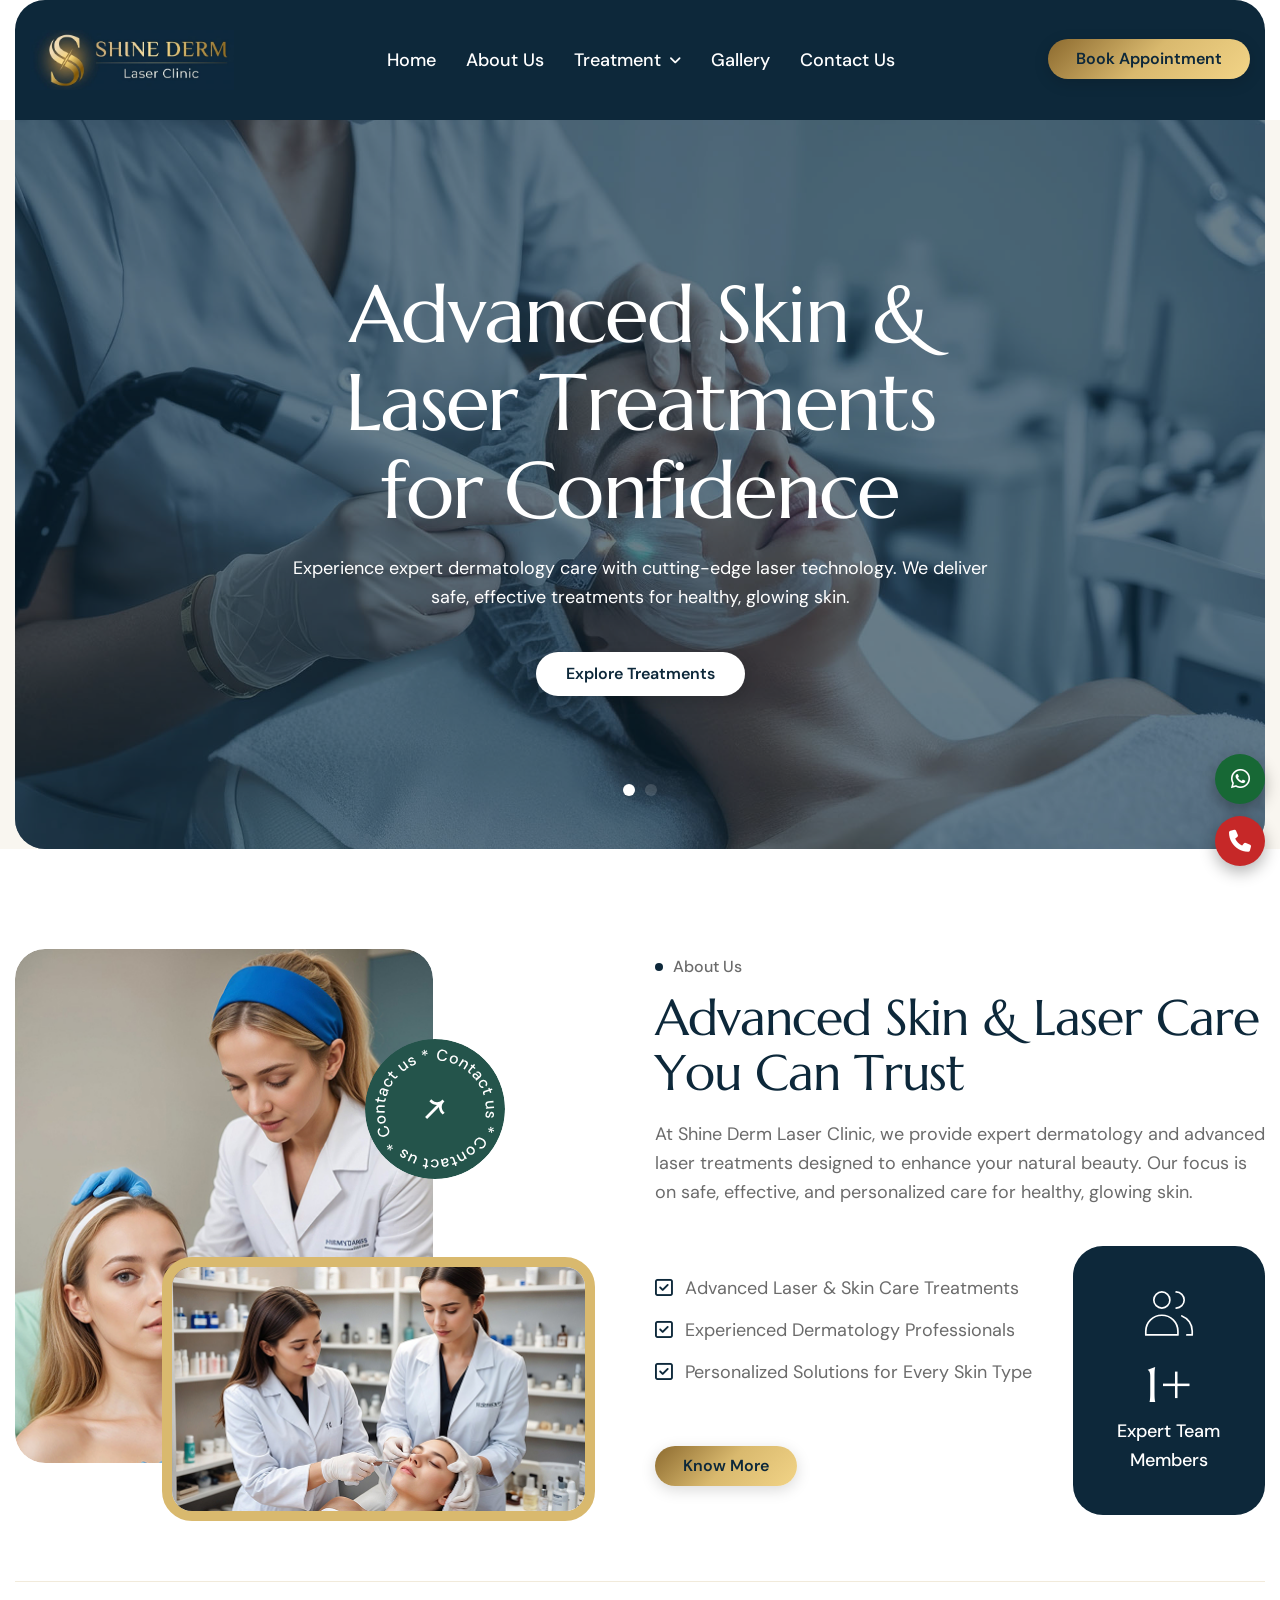
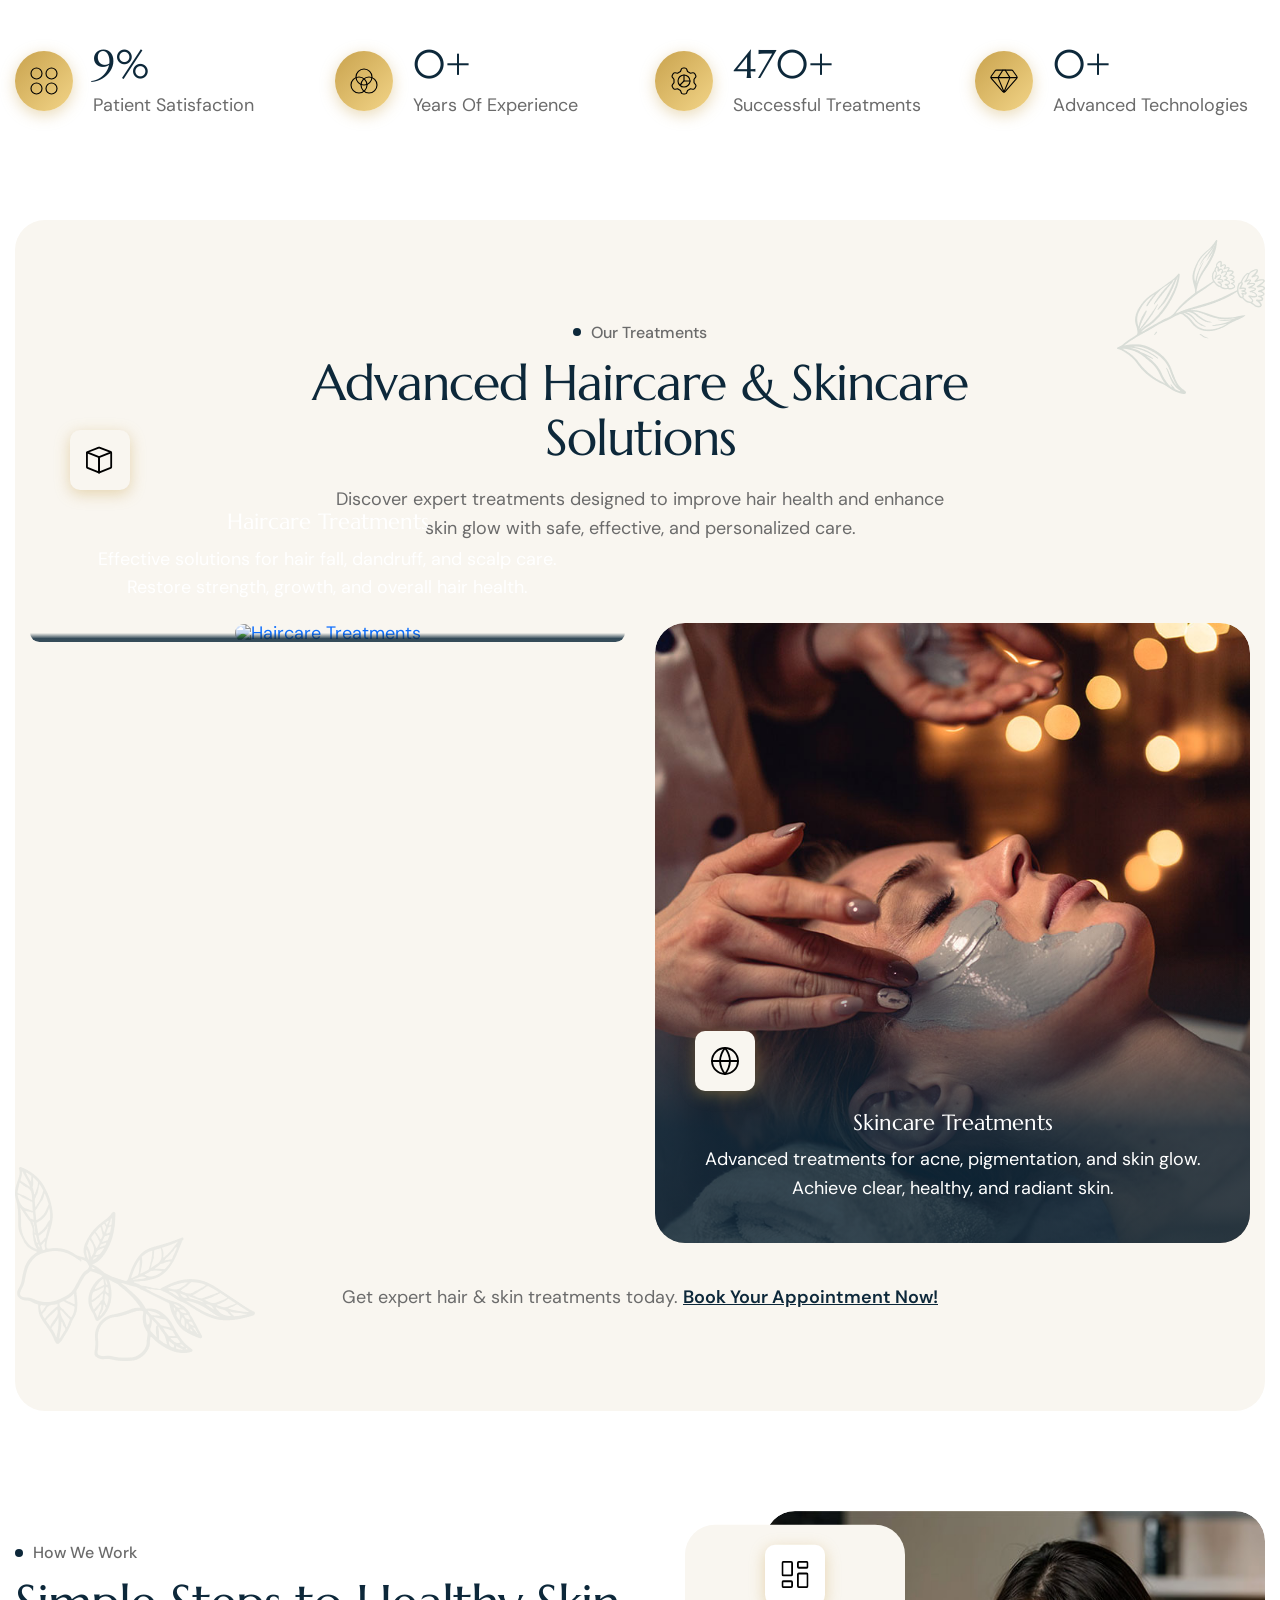
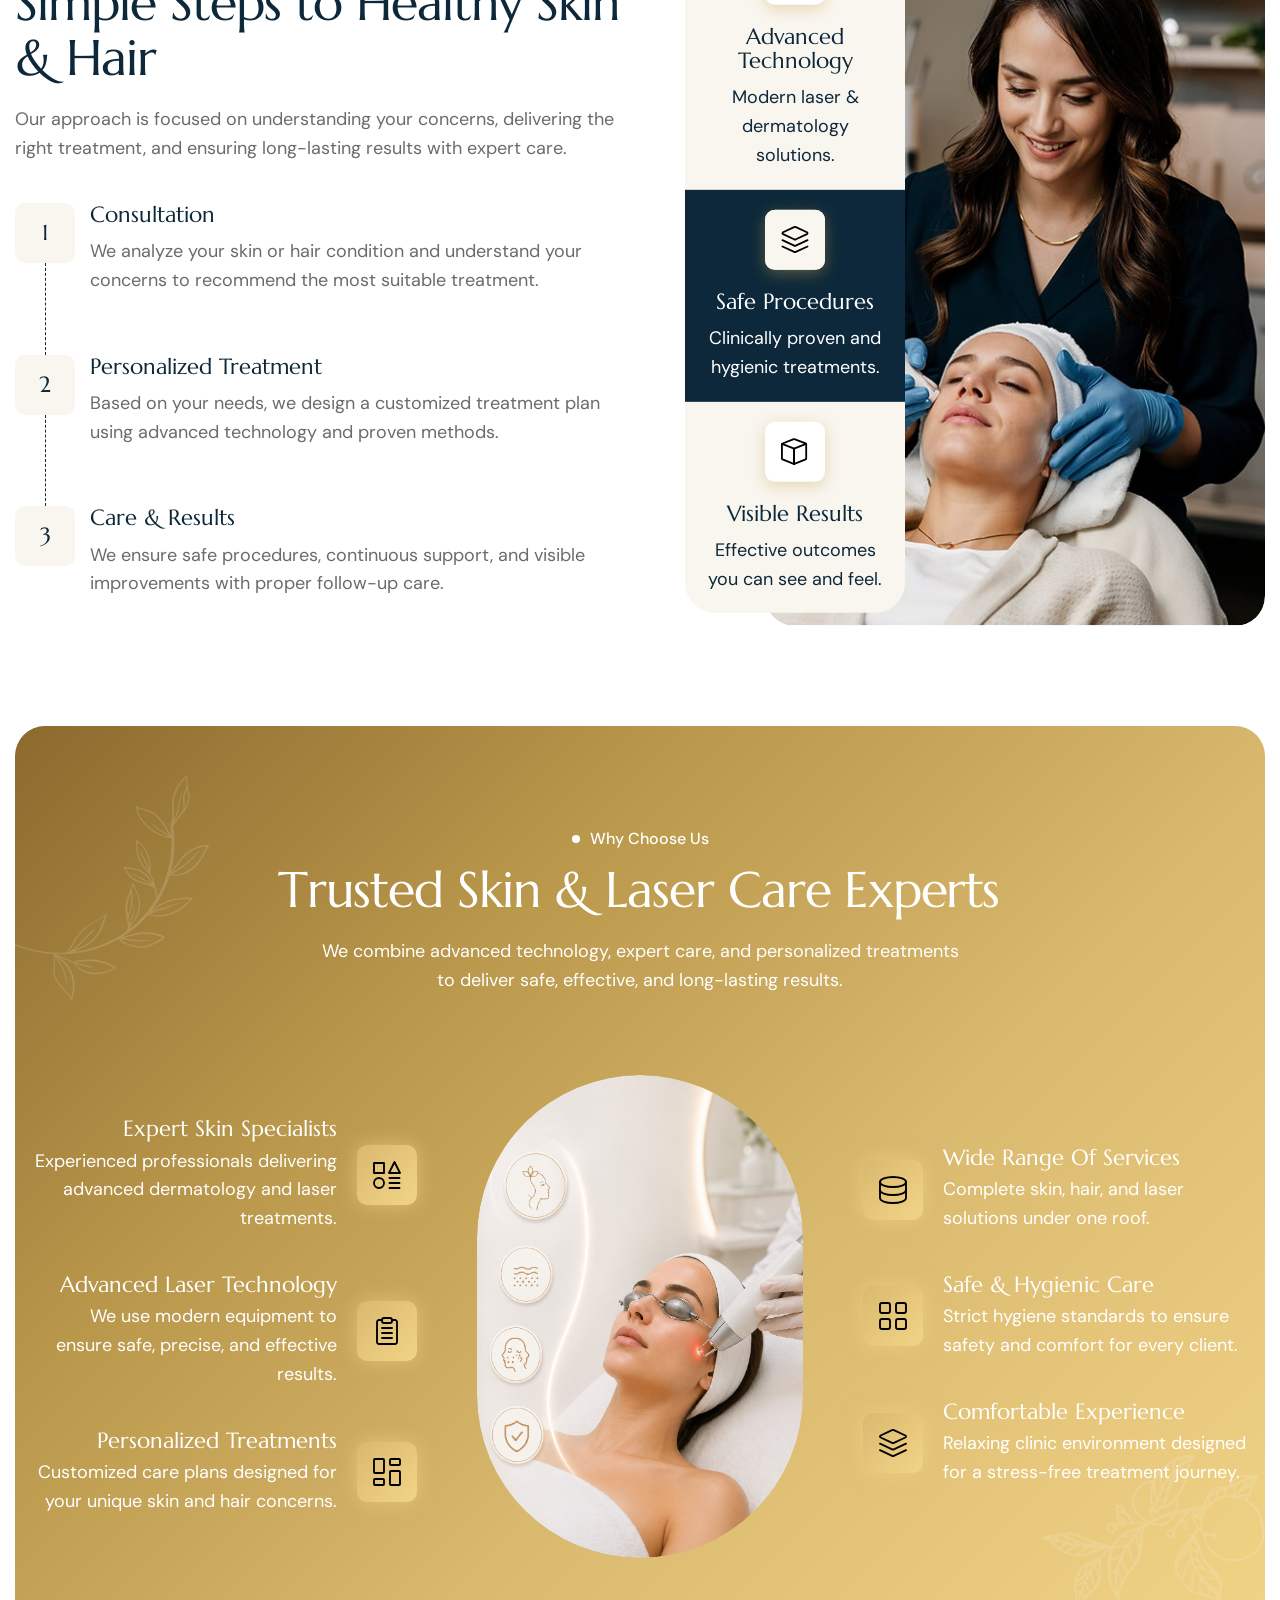
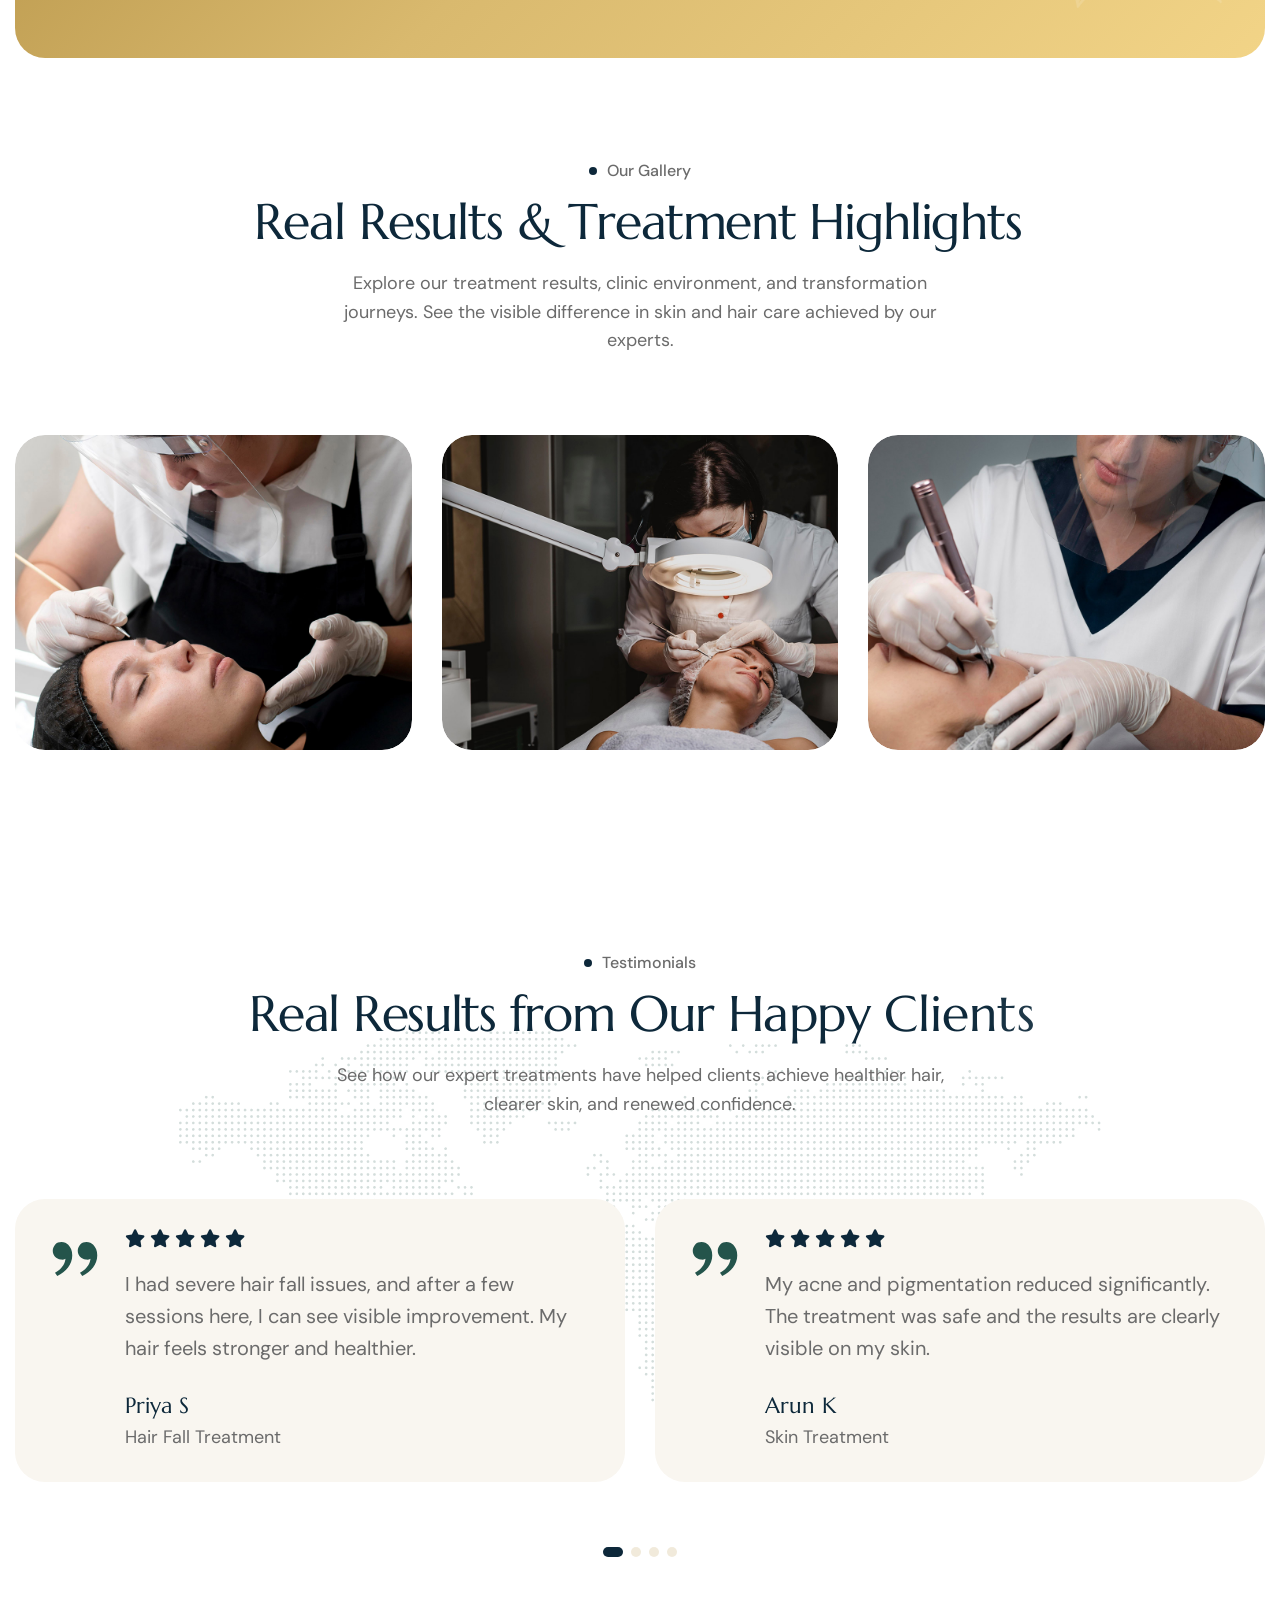
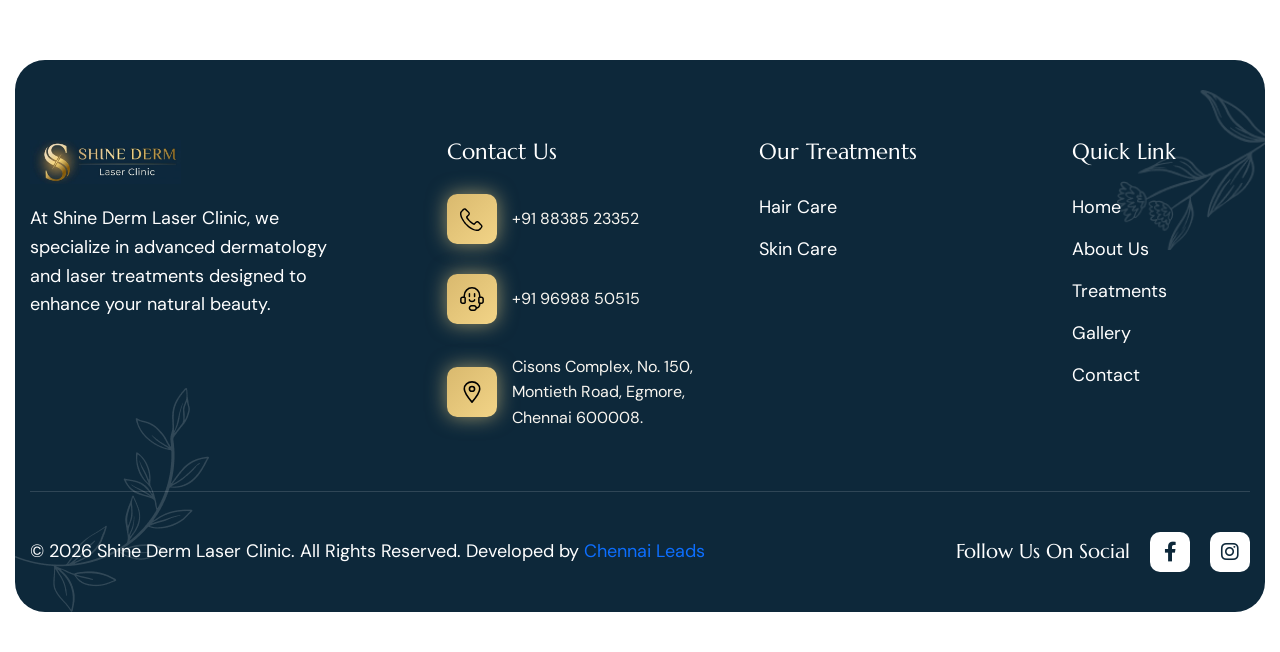
==== commit 34b6254a: "Update index.html" ====
--- a/index.html
+++ b/index.html
@@ -539,7 +539,7 @@
                     <div class="service-image">
                         <a href="hair.html">
                             <figure class="image-anime">
-                                <img src="images/service-image-1.jpg" alt="Haircare Treatments">
+                                <img src="images/1.png" alt="Haircare Treatments">
                             </figure>
                         </a>
                     </div>
@@ -1344,4 +1344,4 @@
 </body>
 
 <!-- Mirrored from html.awaikenthemes.com/dermal/index-slider.html by HTTrack Website Copier/3.x [XR&CO'2014], Tue, 28 Apr 2026 05:09:27 GMT -->
-</html>+</html>
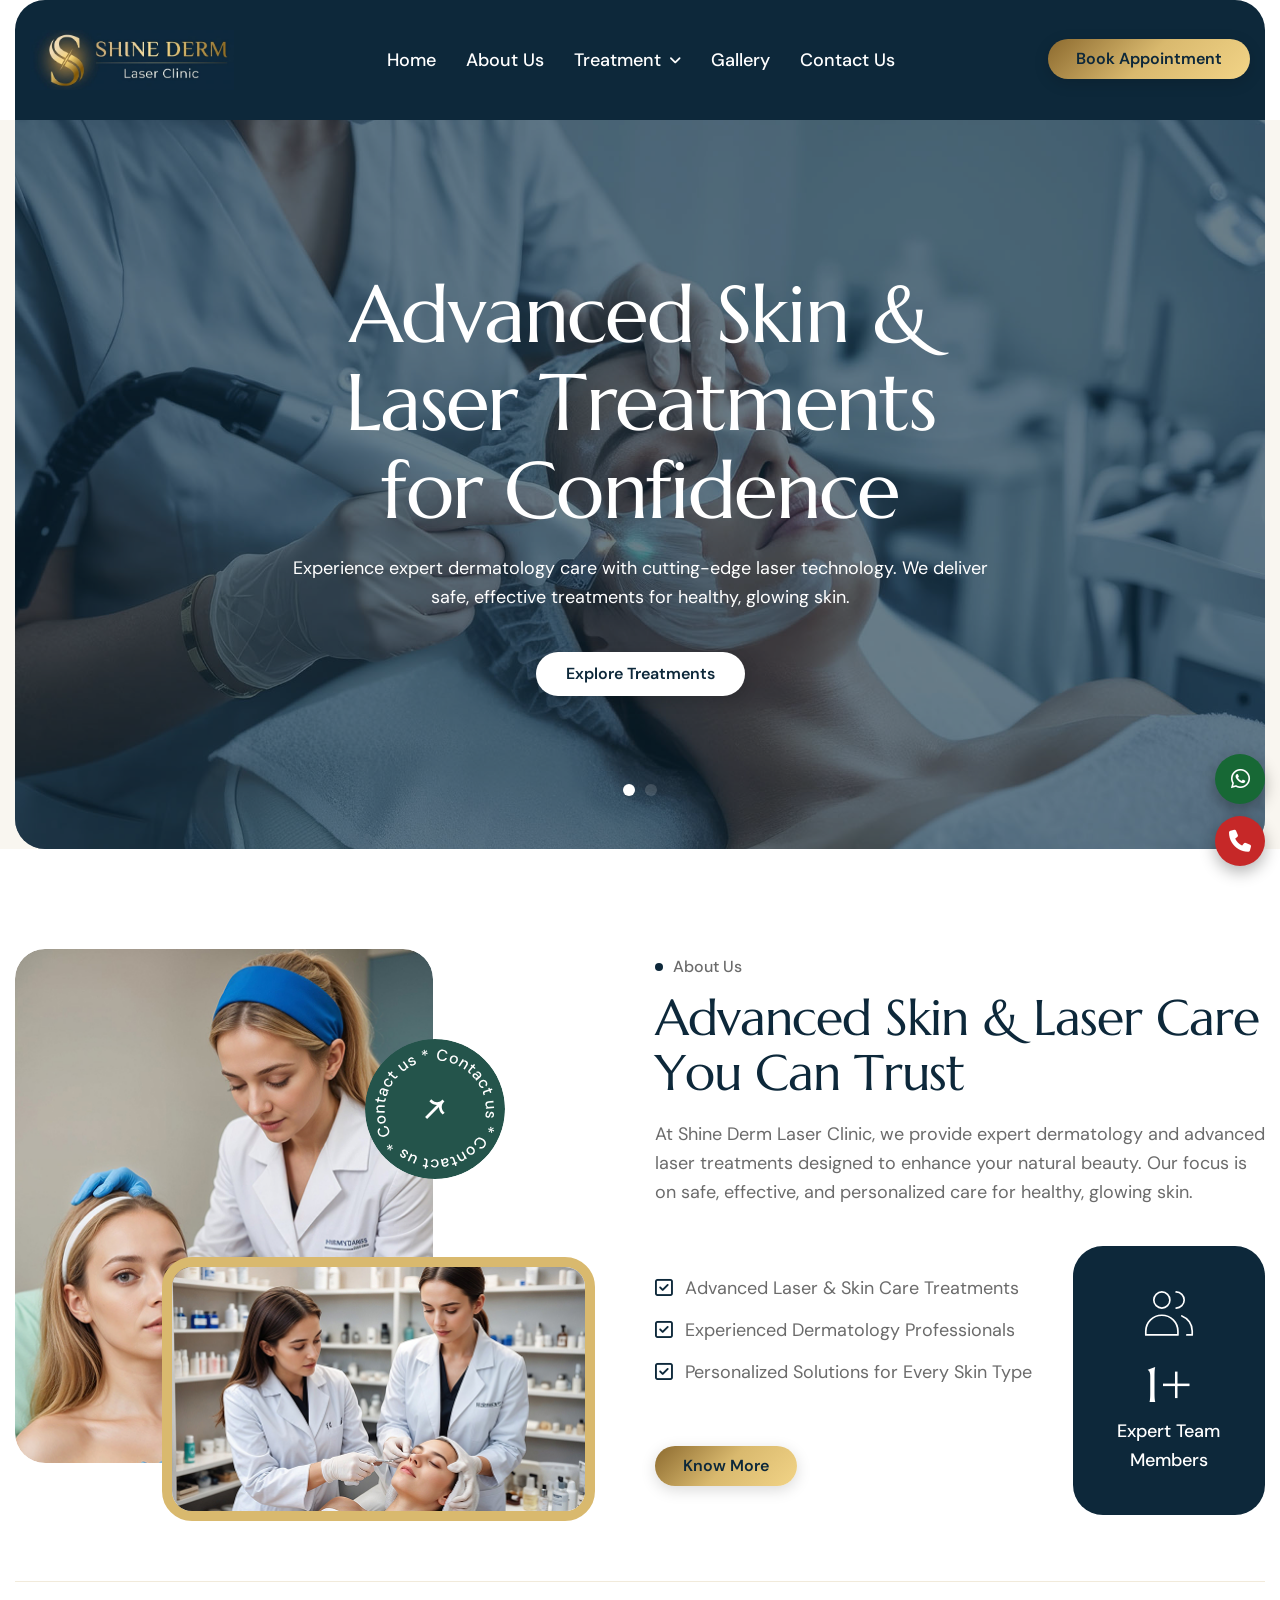
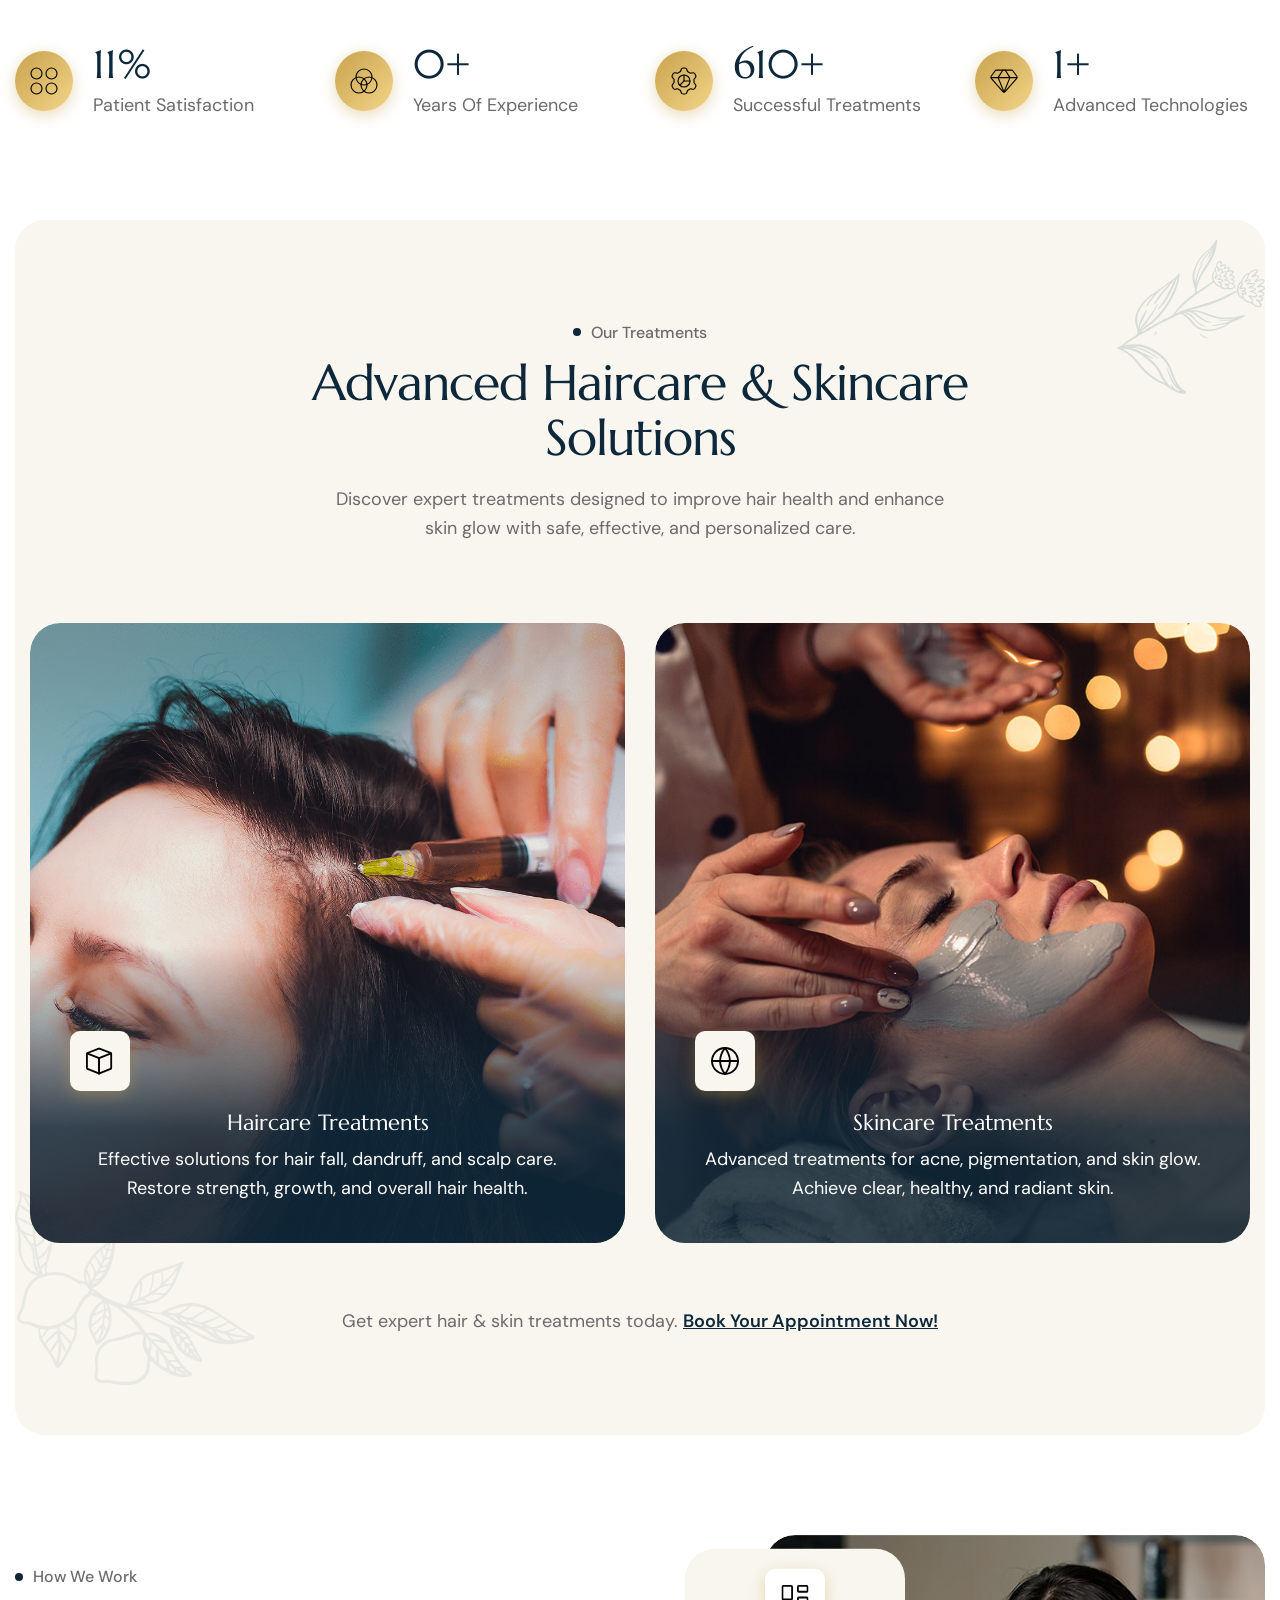
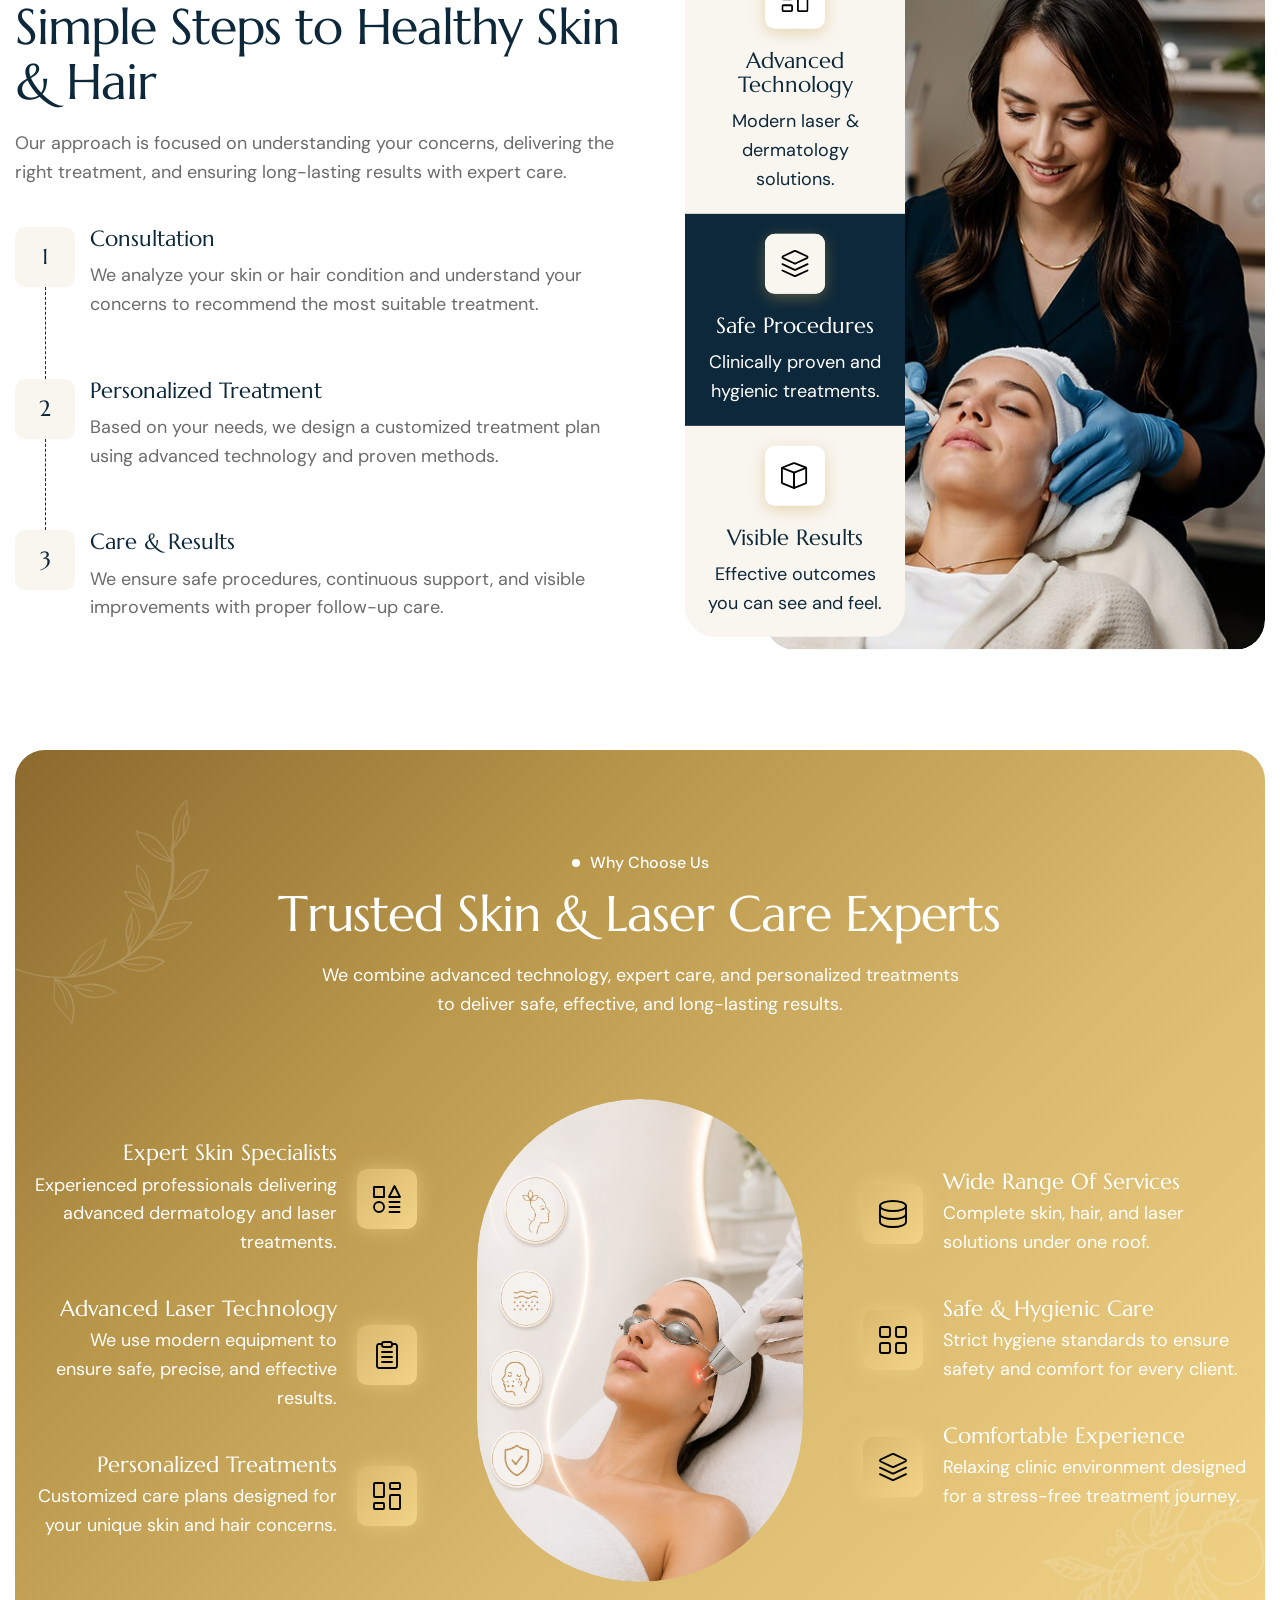
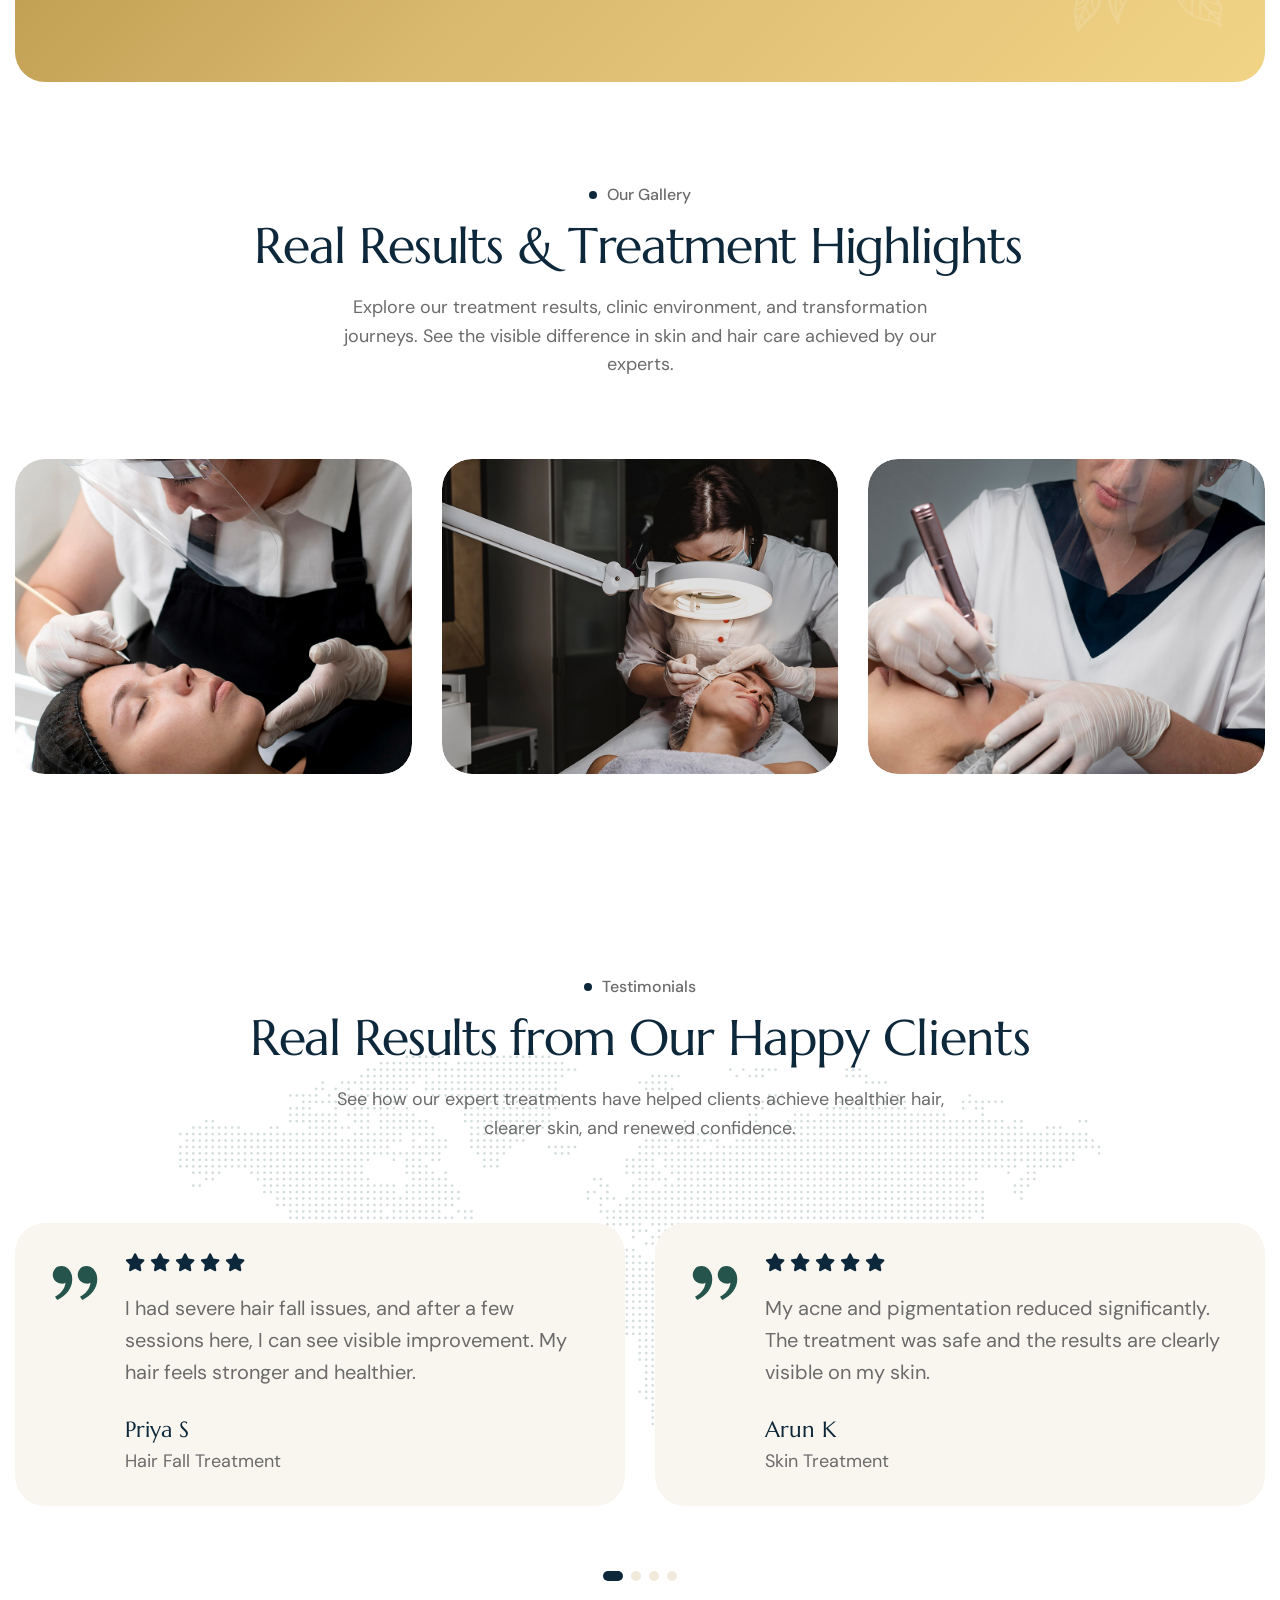
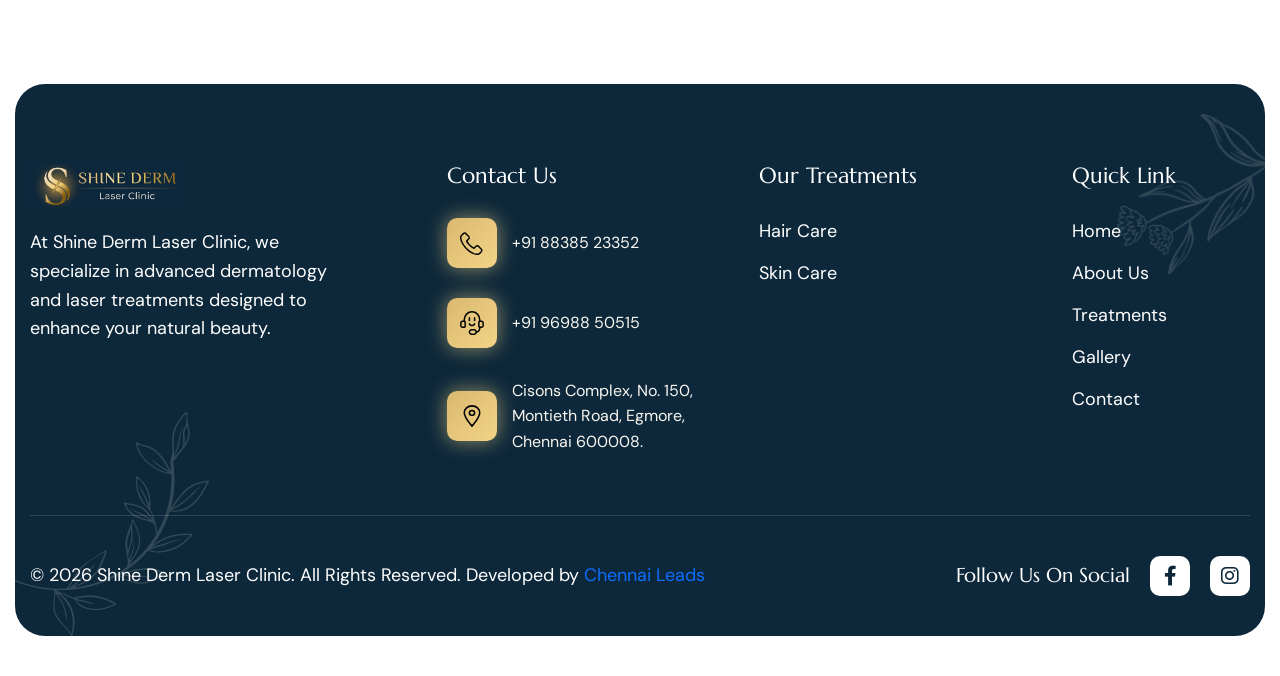
==== commit 8d4670b6: "Update index.html" ====
--- a/index.html
+++ b/index.html
@@ -533,8 +533,8 @@
         <div class="row justify-content-center">
 
             <!-- Haircare -->
-            <div class="col-lg-6 col-md-6">
-                <div class="service-box text-center">
+<div class="col-lg-6 col-md-6 mb-4">
+                    <div class="service-box text-center">
                     
                     <div class="service-image">
                         <a href="hair.html">
@@ -562,8 +562,7 @@
             </div>
 
             <!-- Skincare -->
-            <div class="col-lg-6 col-md-6">
-                <div class="service-box text-center">
+<div class="col-lg-6 col-md-6 mb-4">                <div class="service-box text-center">
                     
                     <div class="service-image">
                         <a href="skin.html">
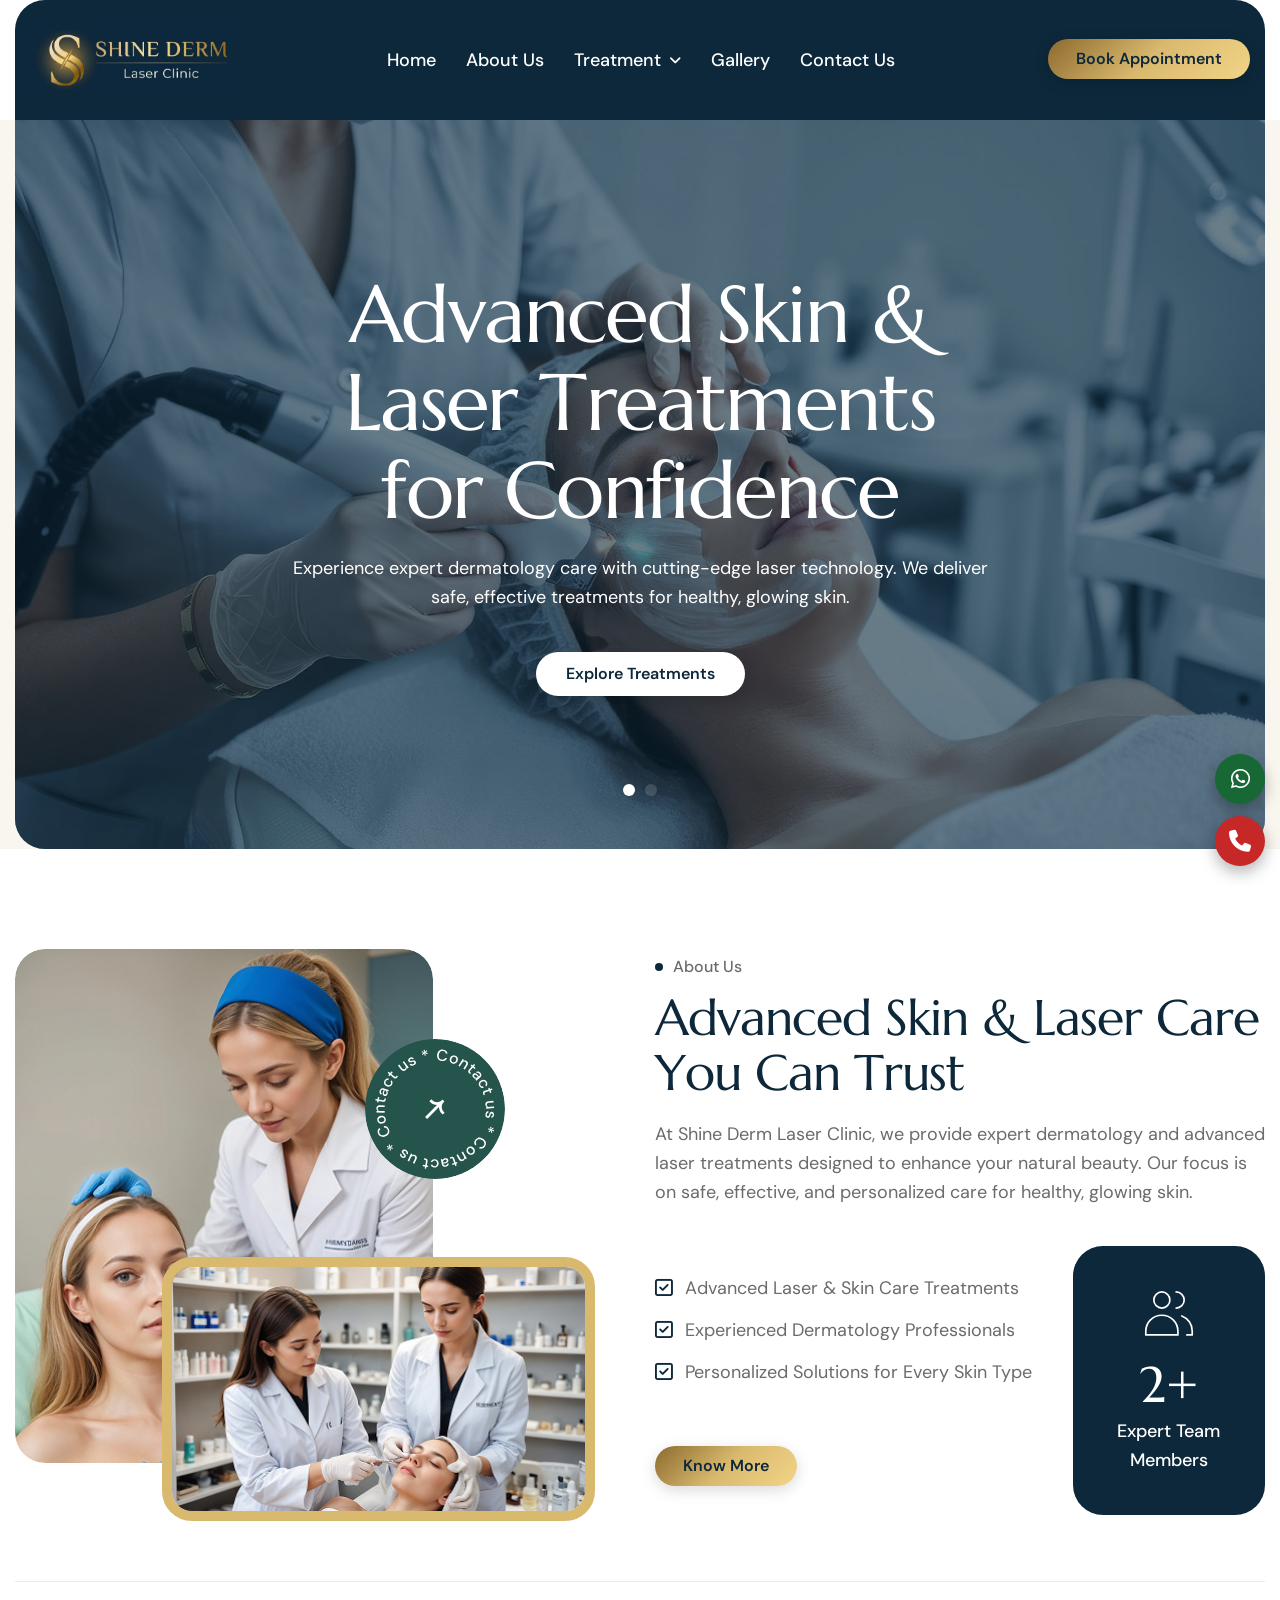
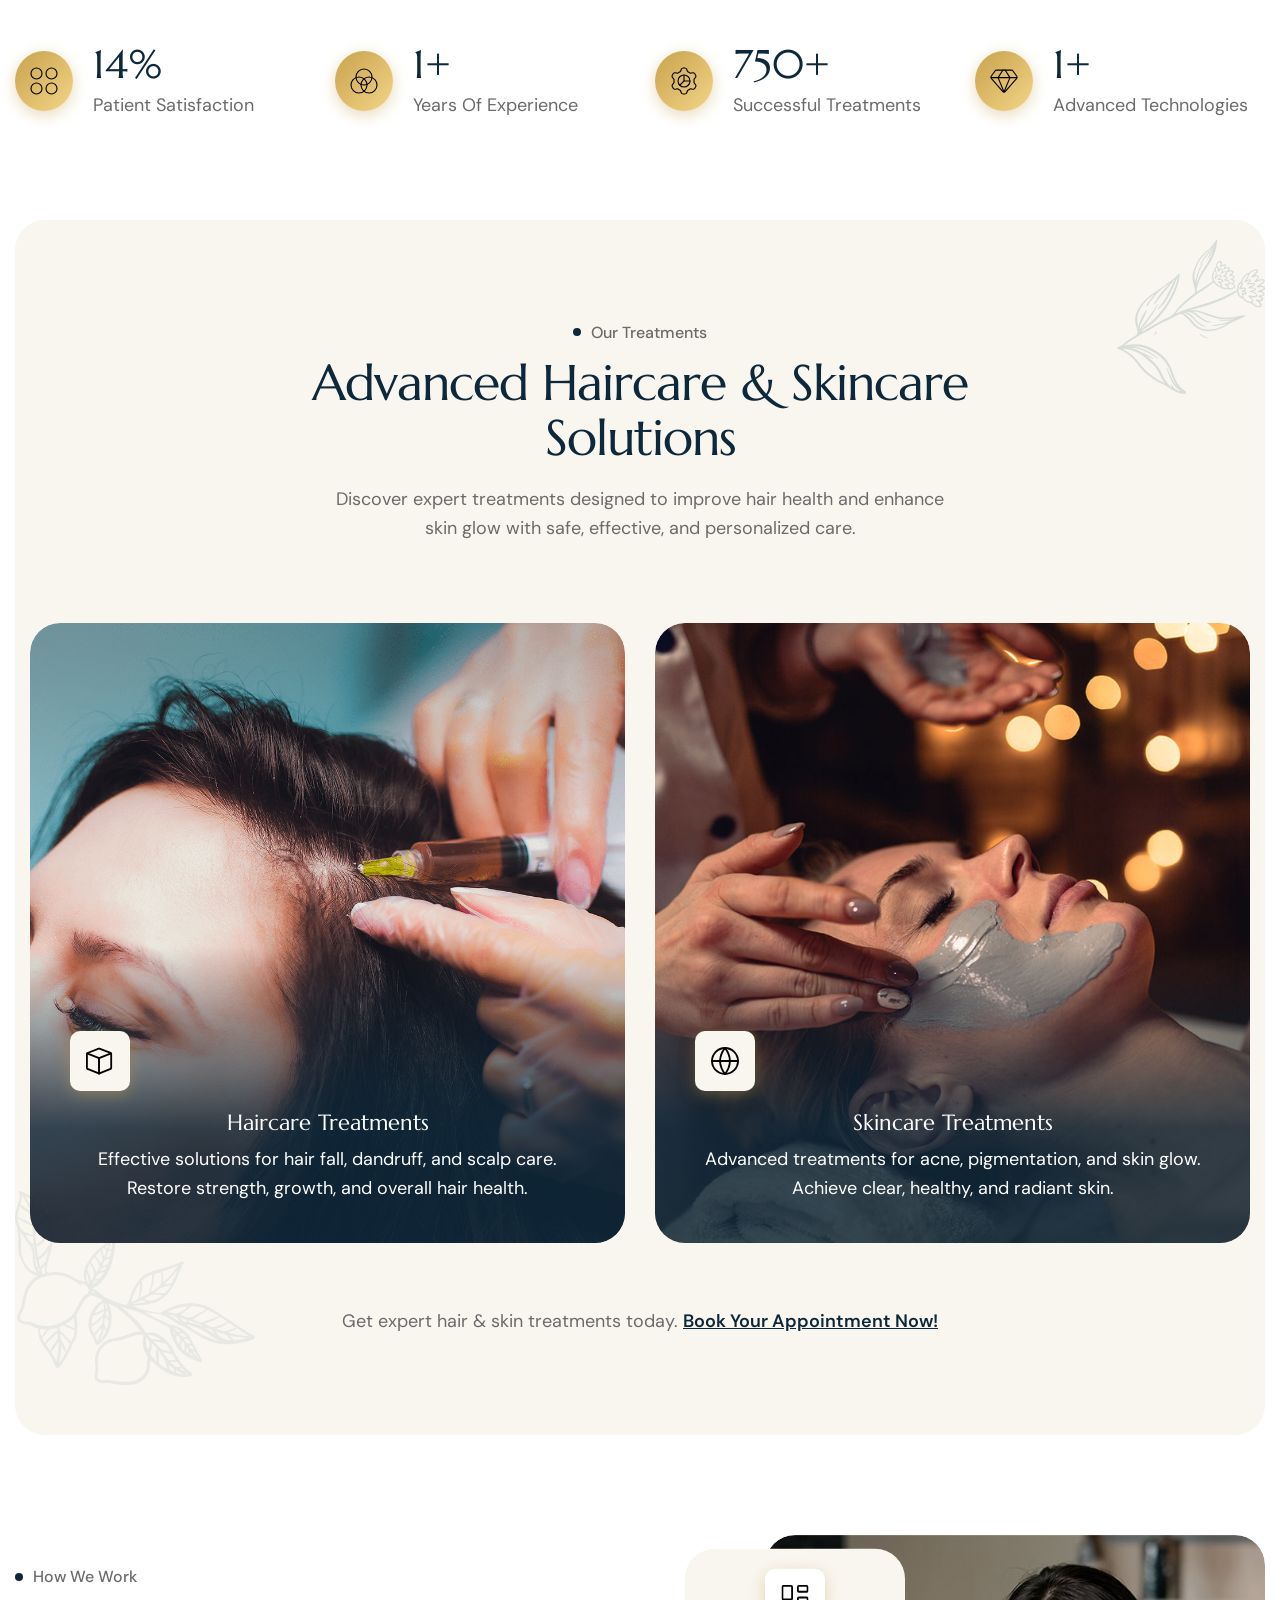
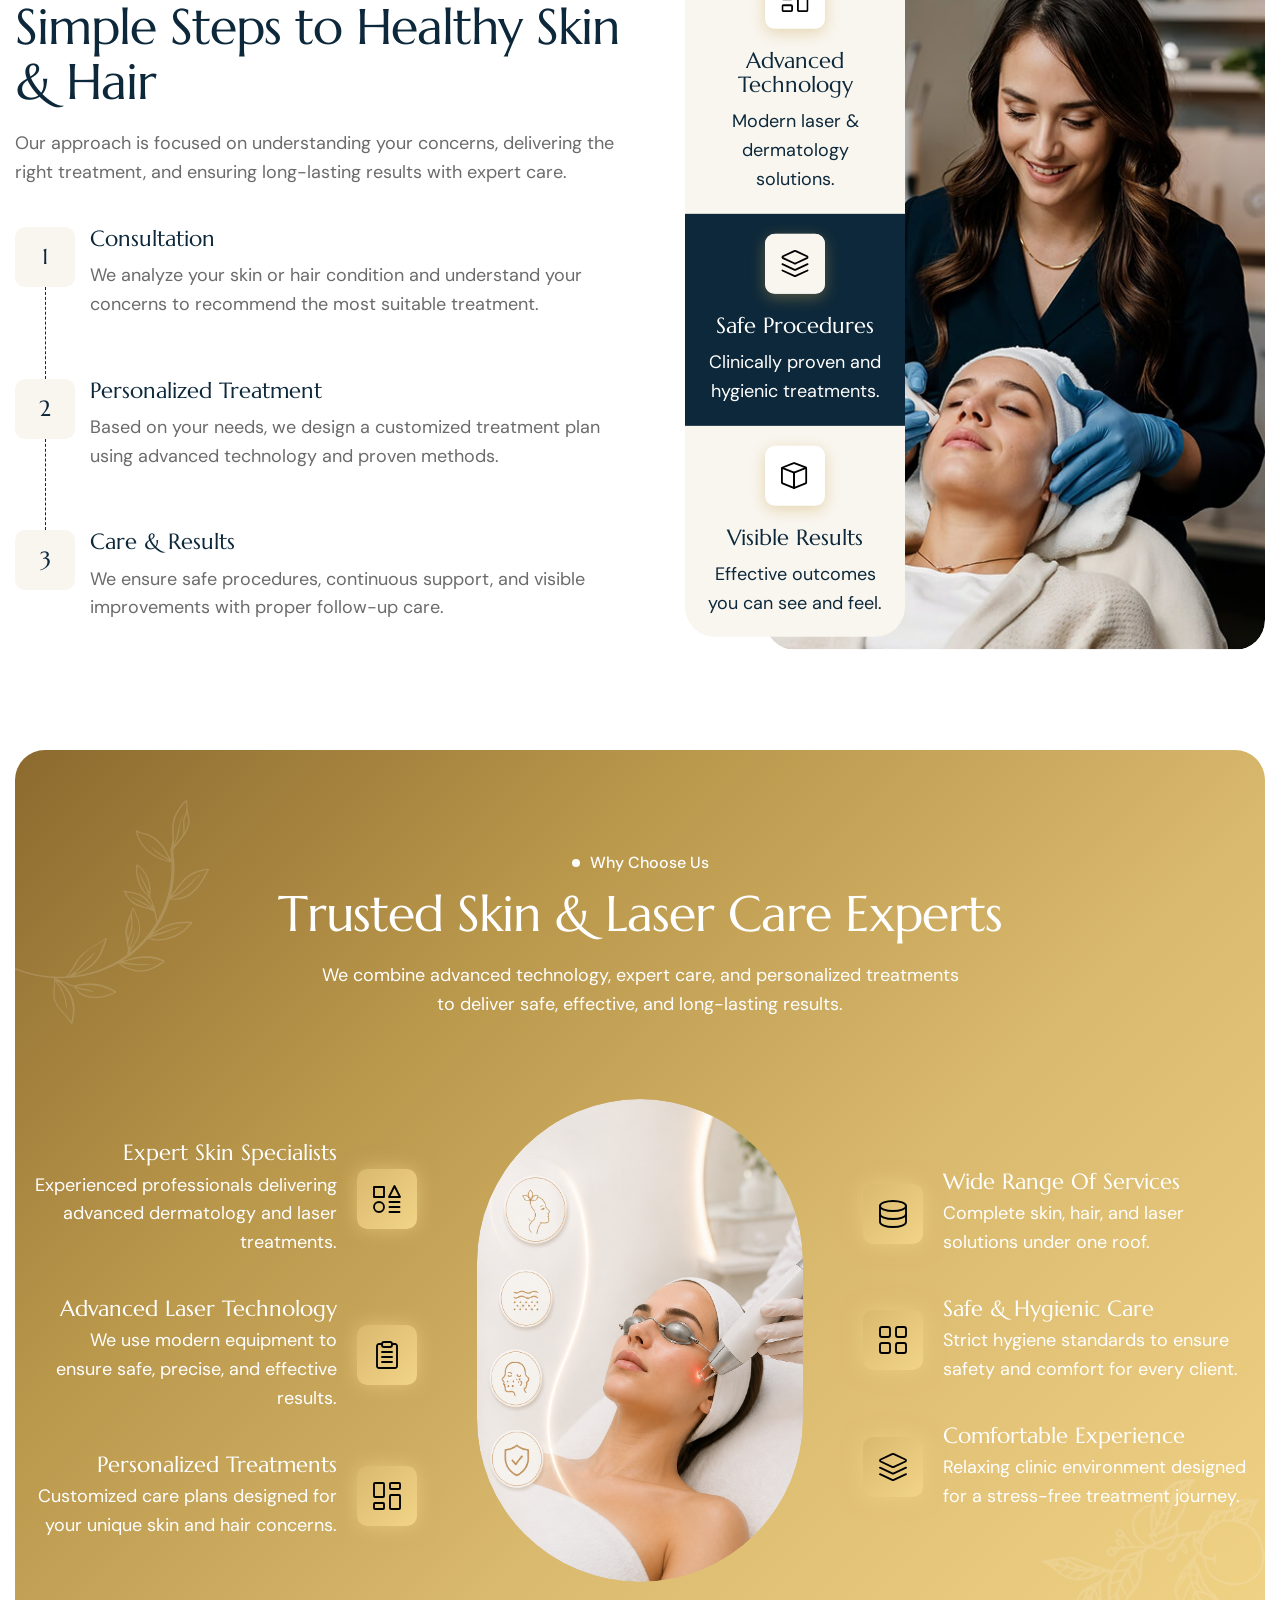
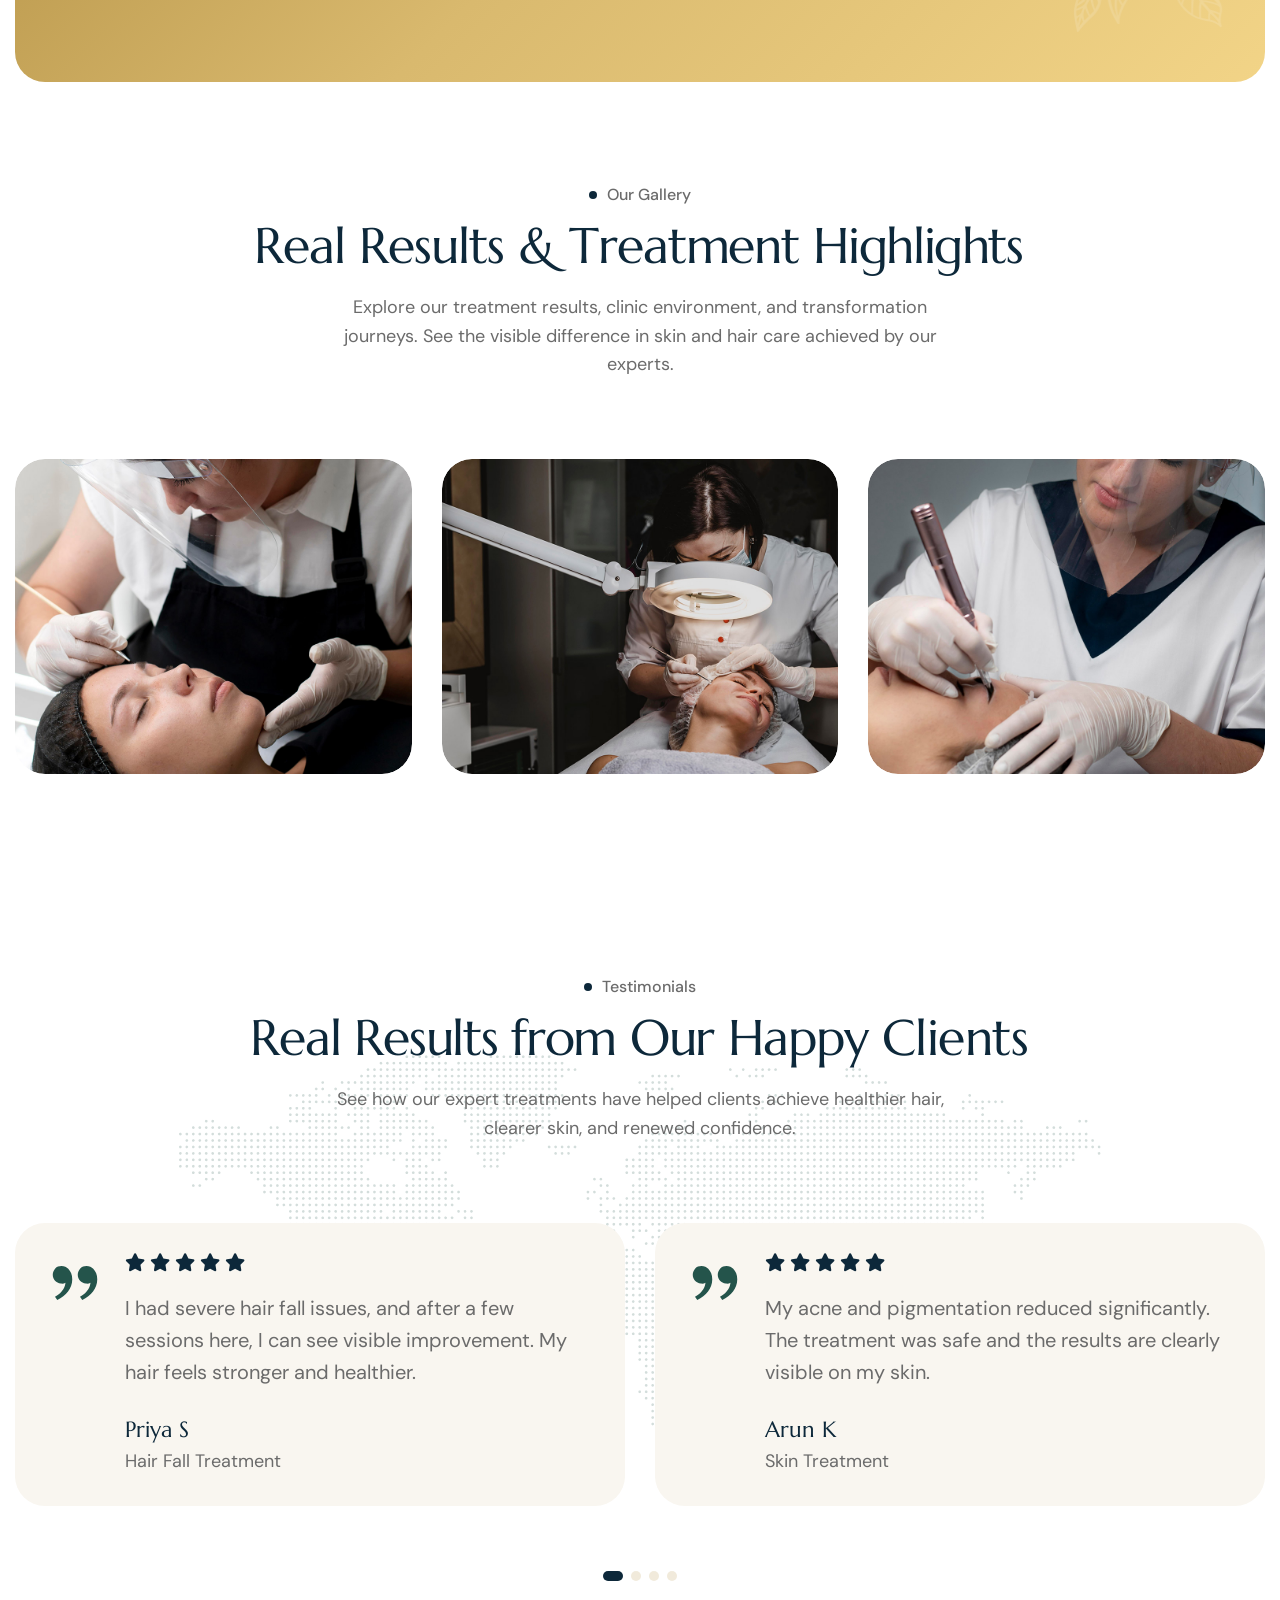
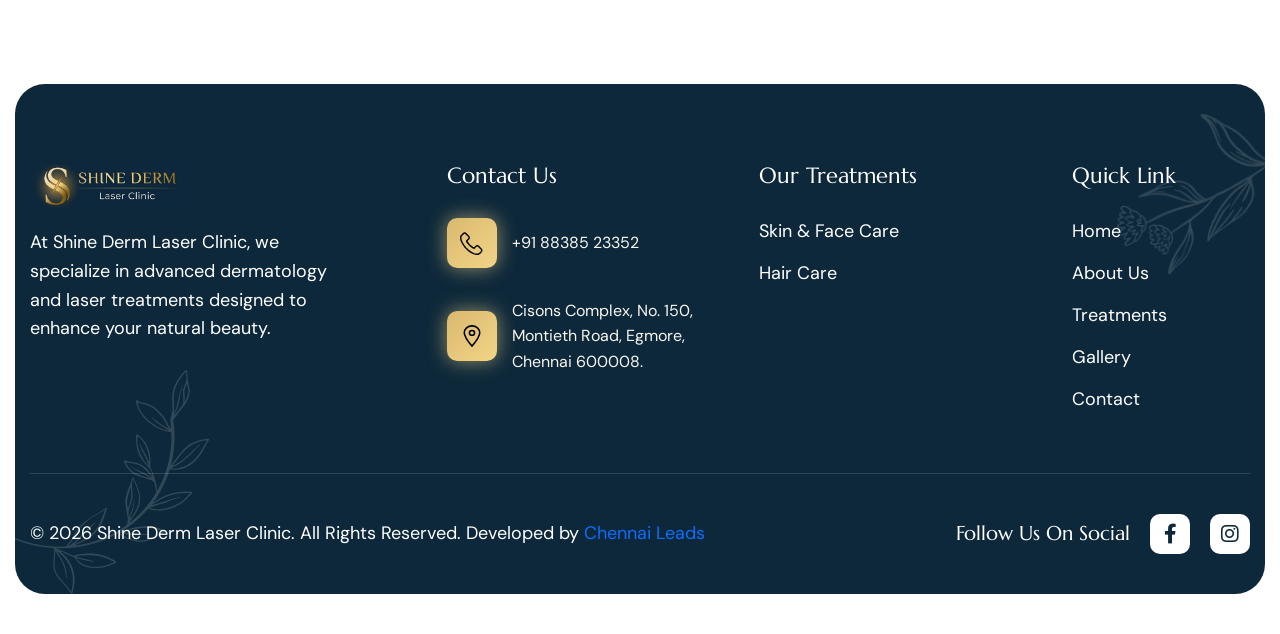
==== commit e765e6f4: "Update index.html" ====
--- a/index.html
+++ b/index.html
@@ -229,7 +229,7 @@
   </a>
 
   <!-- Call -->
-  <a href="tel:+919698850515" class="contact-btn call">
+  <a href="tel:+918838523352" class="contact-btn call">
     <i class="fas fa-phone"></i>
   </a>
 
@@ -238,9 +238,8 @@
 	
 	<!-- Preloader End -->
 
-    <!-- Header Start -->
-	<header class="main-header bg-section" 
-    style="background-color: #0d283a;">
+  <!-- Header Start -->
+	<header class="main-header bg-section" style="background-color: #0d283a;">
 		<div class="header-sticky">
 			<nav class="navbar navbar-expand-lg">
 				<div class="container">
@@ -260,9 +259,8 @@
                                 <li class="nav-item"><a class="nav-link" href="about.html">About Us</a>
                                 <li class="nav-item submenu"><a class="nav-link" href="#">Treatment</a>
                                      <ul>
+                                        <li class="nav-item"><a class="nav-link" href="skin.html">Skin & Face Care</a></li>
                                         <li class="nav-item"><a class="nav-link" href="hair.html">Hair Care</a></li>
-                                        <li class="nav-item"><a class="nav-link" href="skin.html">Skin Care</a></li>
-                                        
                                     </ul>
                                 </li>
                                 <li class="nav-item"><a class="nav-link" href="image-gallery.html">Gallery</a></li>
@@ -1183,17 +1181,7 @@
     </div>
     <!-- Footer Contact Item End -->
     
-    <!-- Footer Contact Item Start -->
-    <div class="footer-contact-item">
-        <div class="icon-box">
-            <img src="images/icon-headphone.svg" alt="">
-        </div>
-        <div class="footer-contact-content">
-            <!-- <h3>Customer Support</h3> -->
-            <p><a href="tel:+919698850515">+91 96988 50515</a></p>
-        </div>
-    </div>
-    <!-- Footer Contact Item End -->
+   
       <!-- Footer Contact Item Start -->
     <div class="footer-contact-item">
         <div class="icon-box">
@@ -1223,8 +1211,9 @@
                         <h3>Our Treatments</h3>
                         
                         <ul>
+                             <li><a href="skin.html">Skin & Face Care</a></li>
                             <li><a href="hair.html">Hair Care</a></li>
-                            <li><a href="skin.html">Skin Care</a></li>
+                           
                            
                         </ul>
                         <!-- Footer Contact Info Item End -->
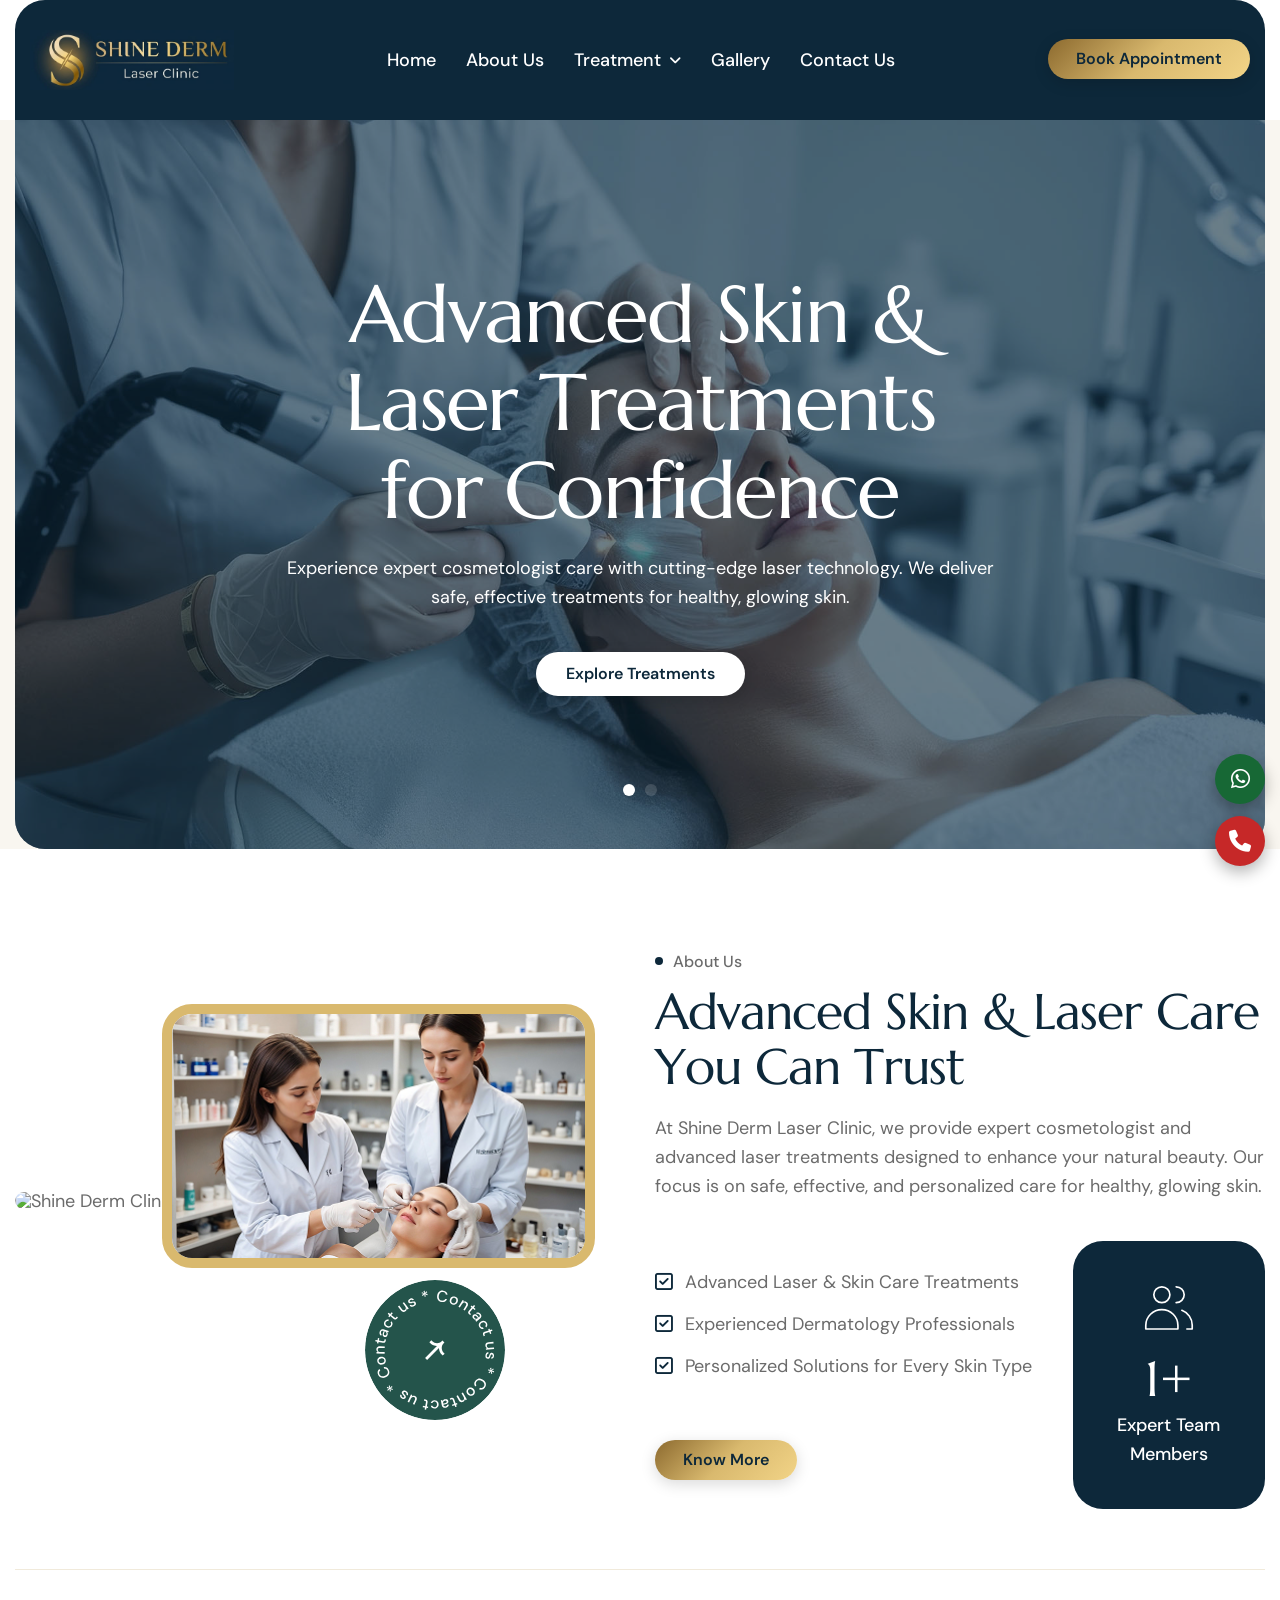
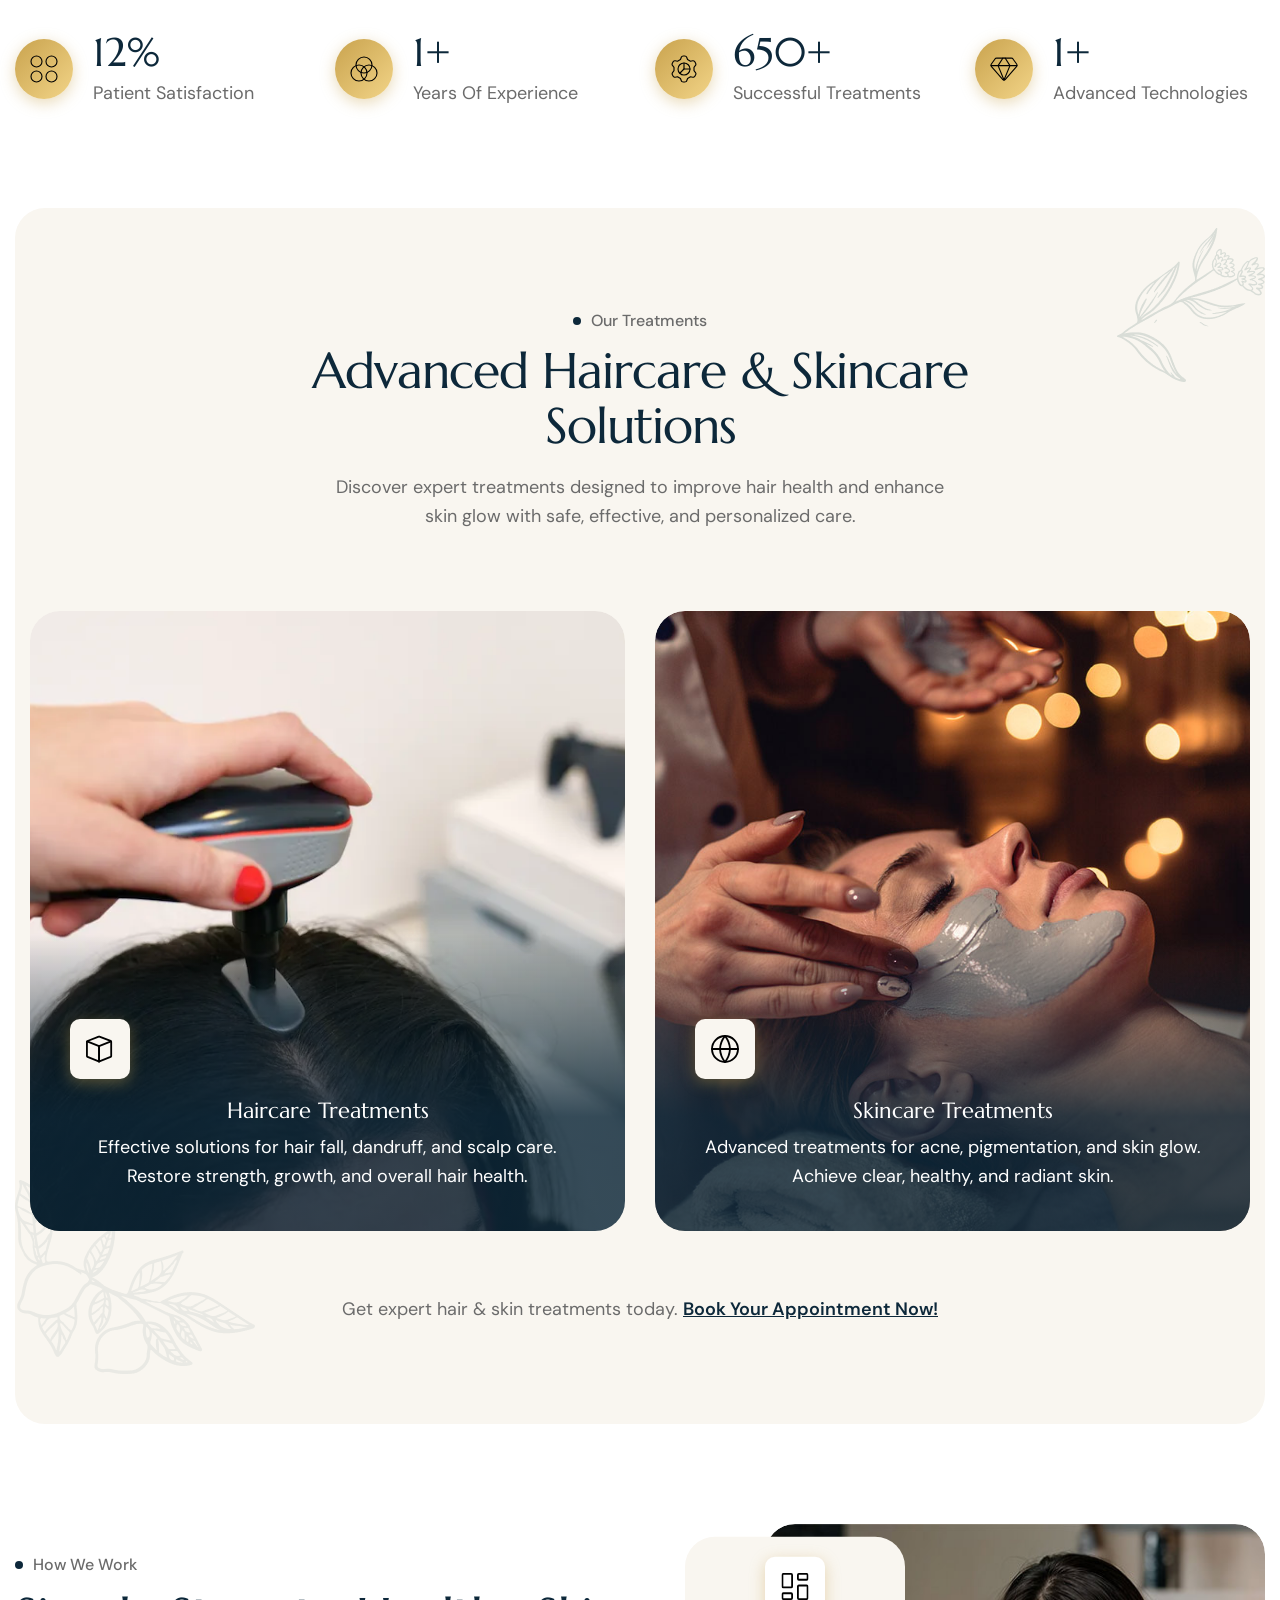
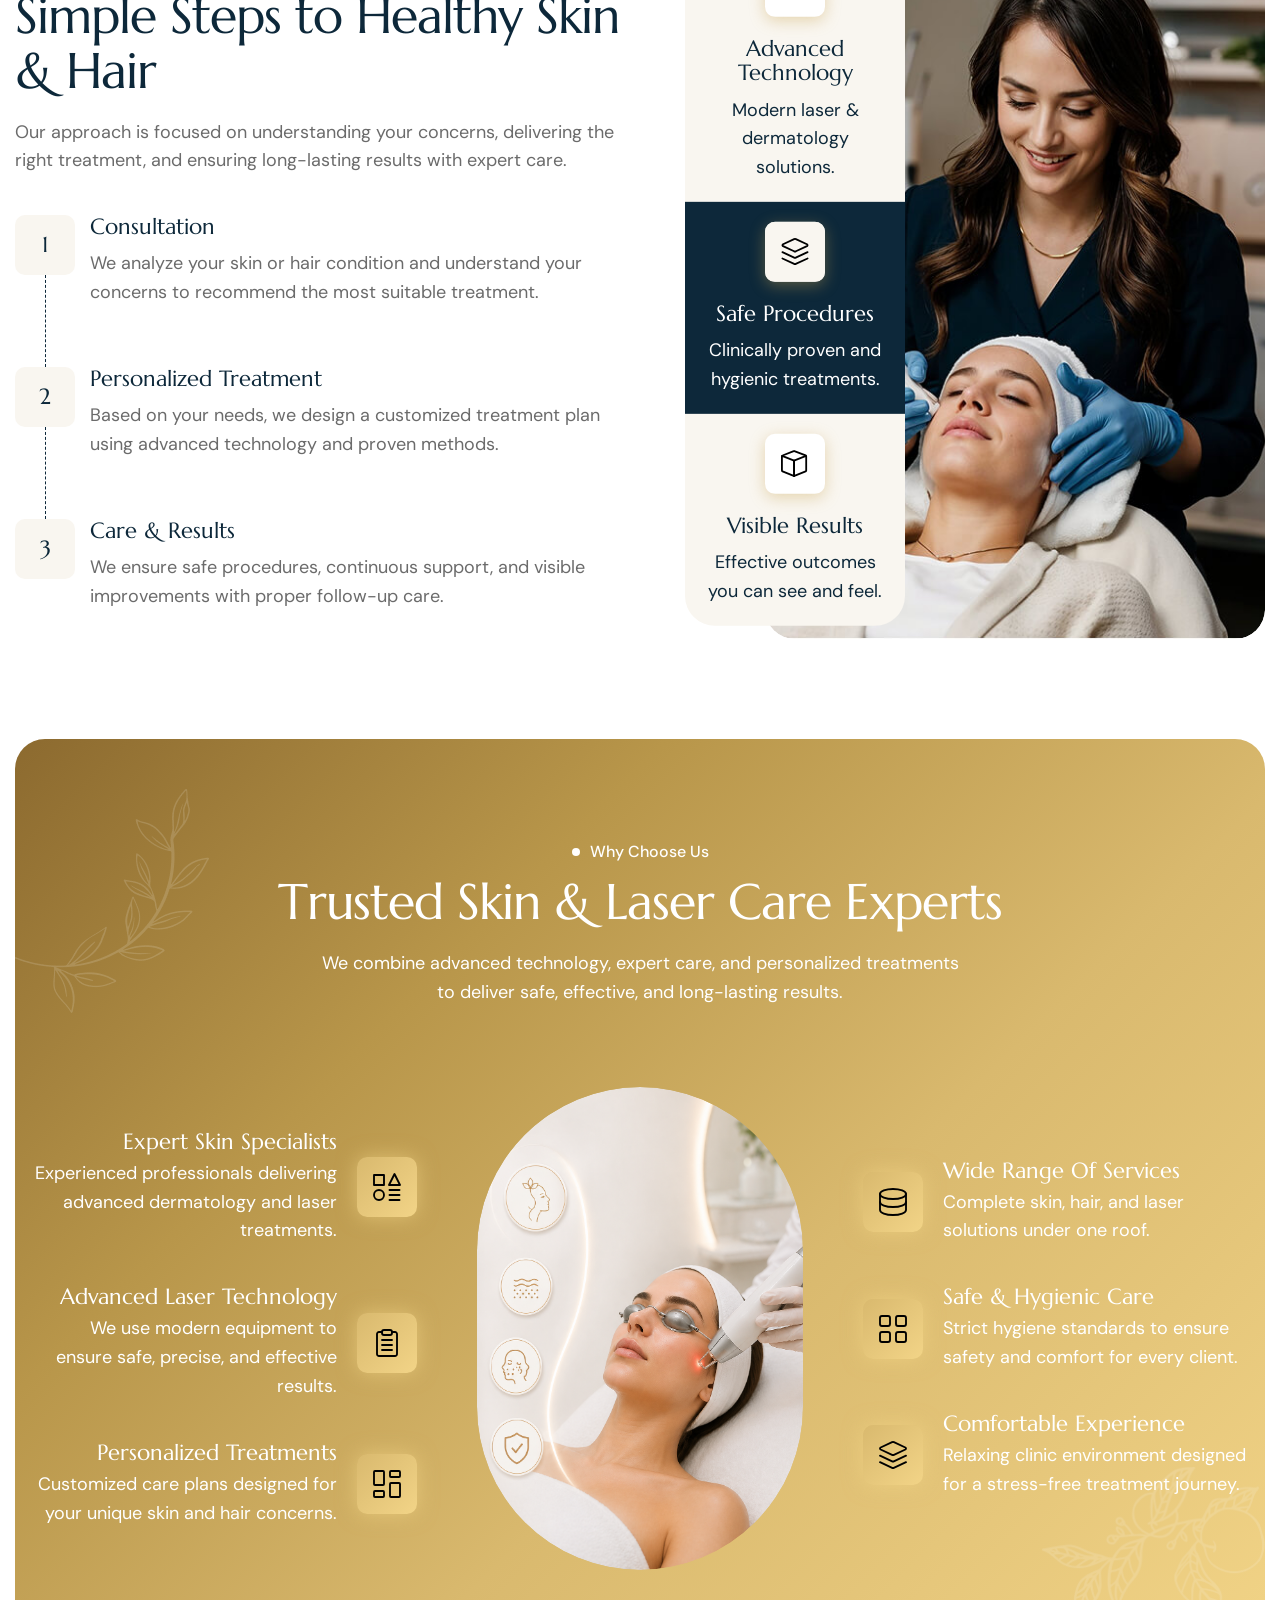
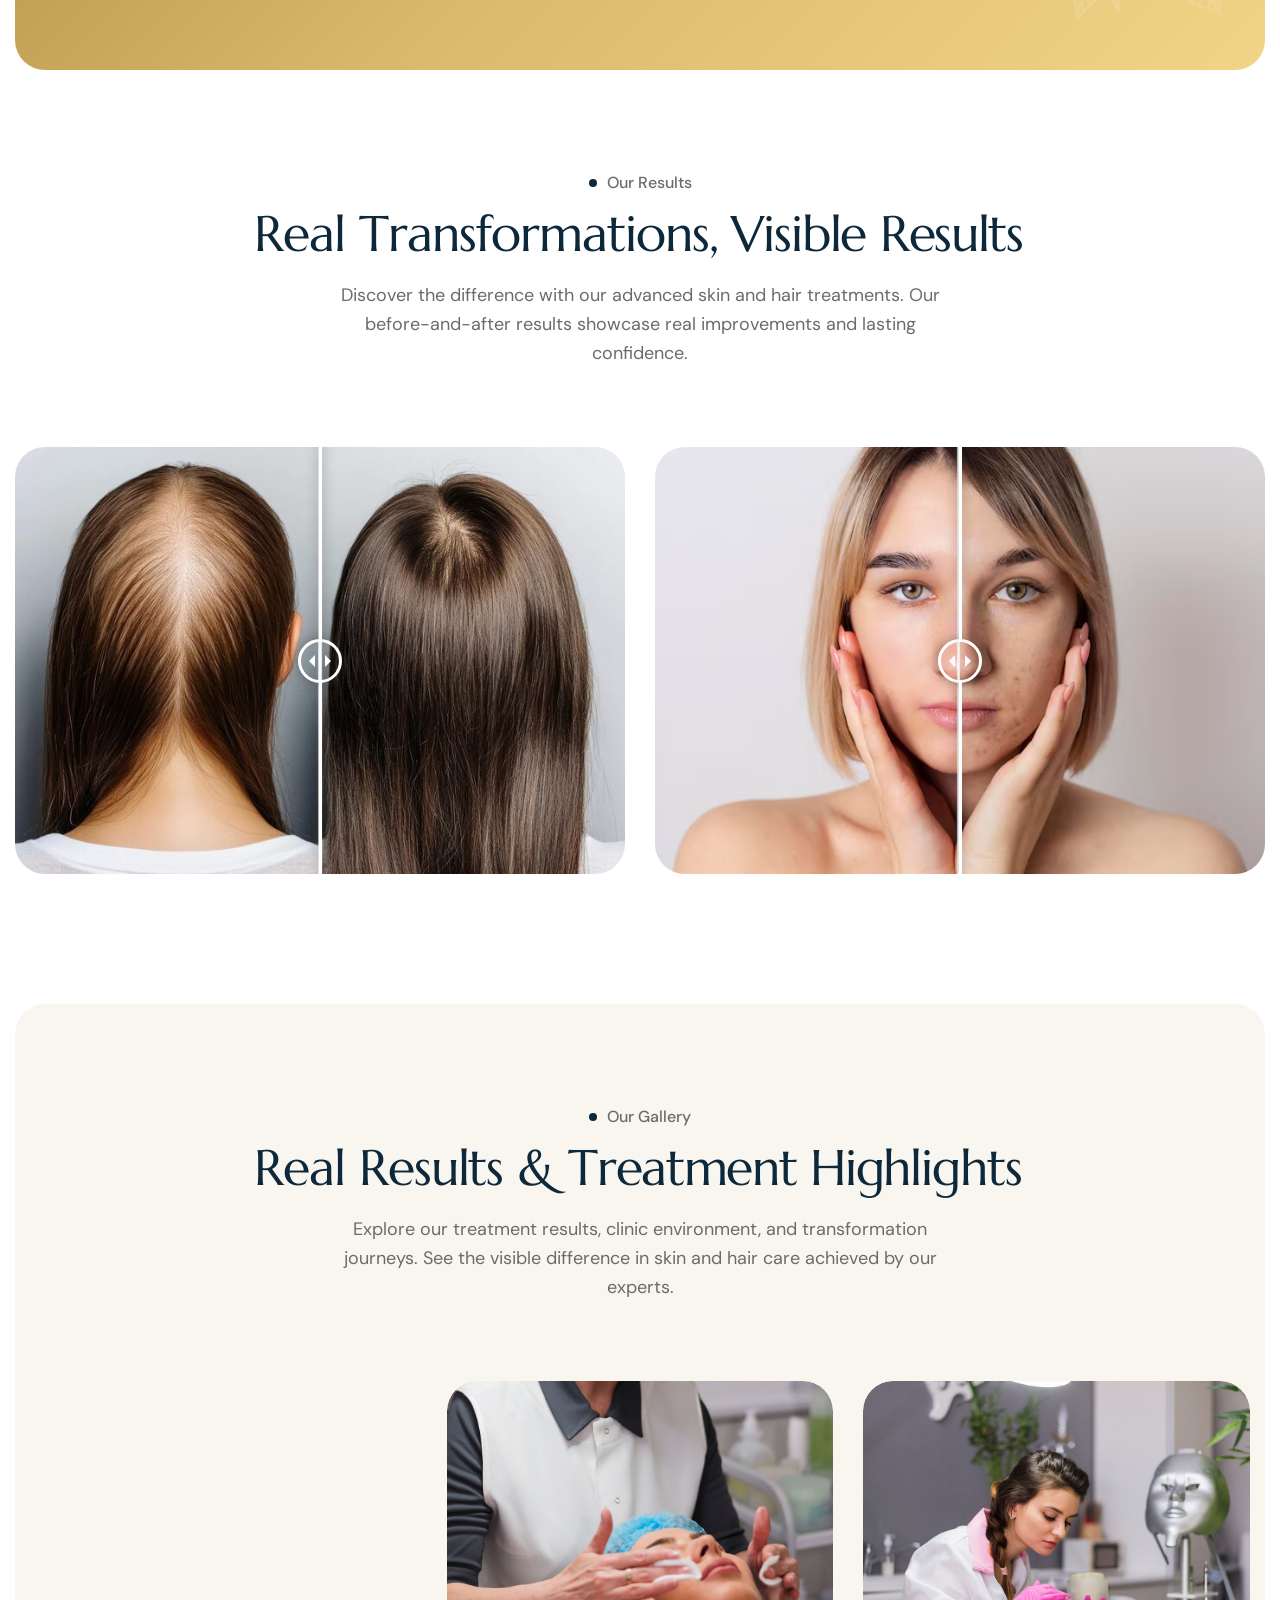
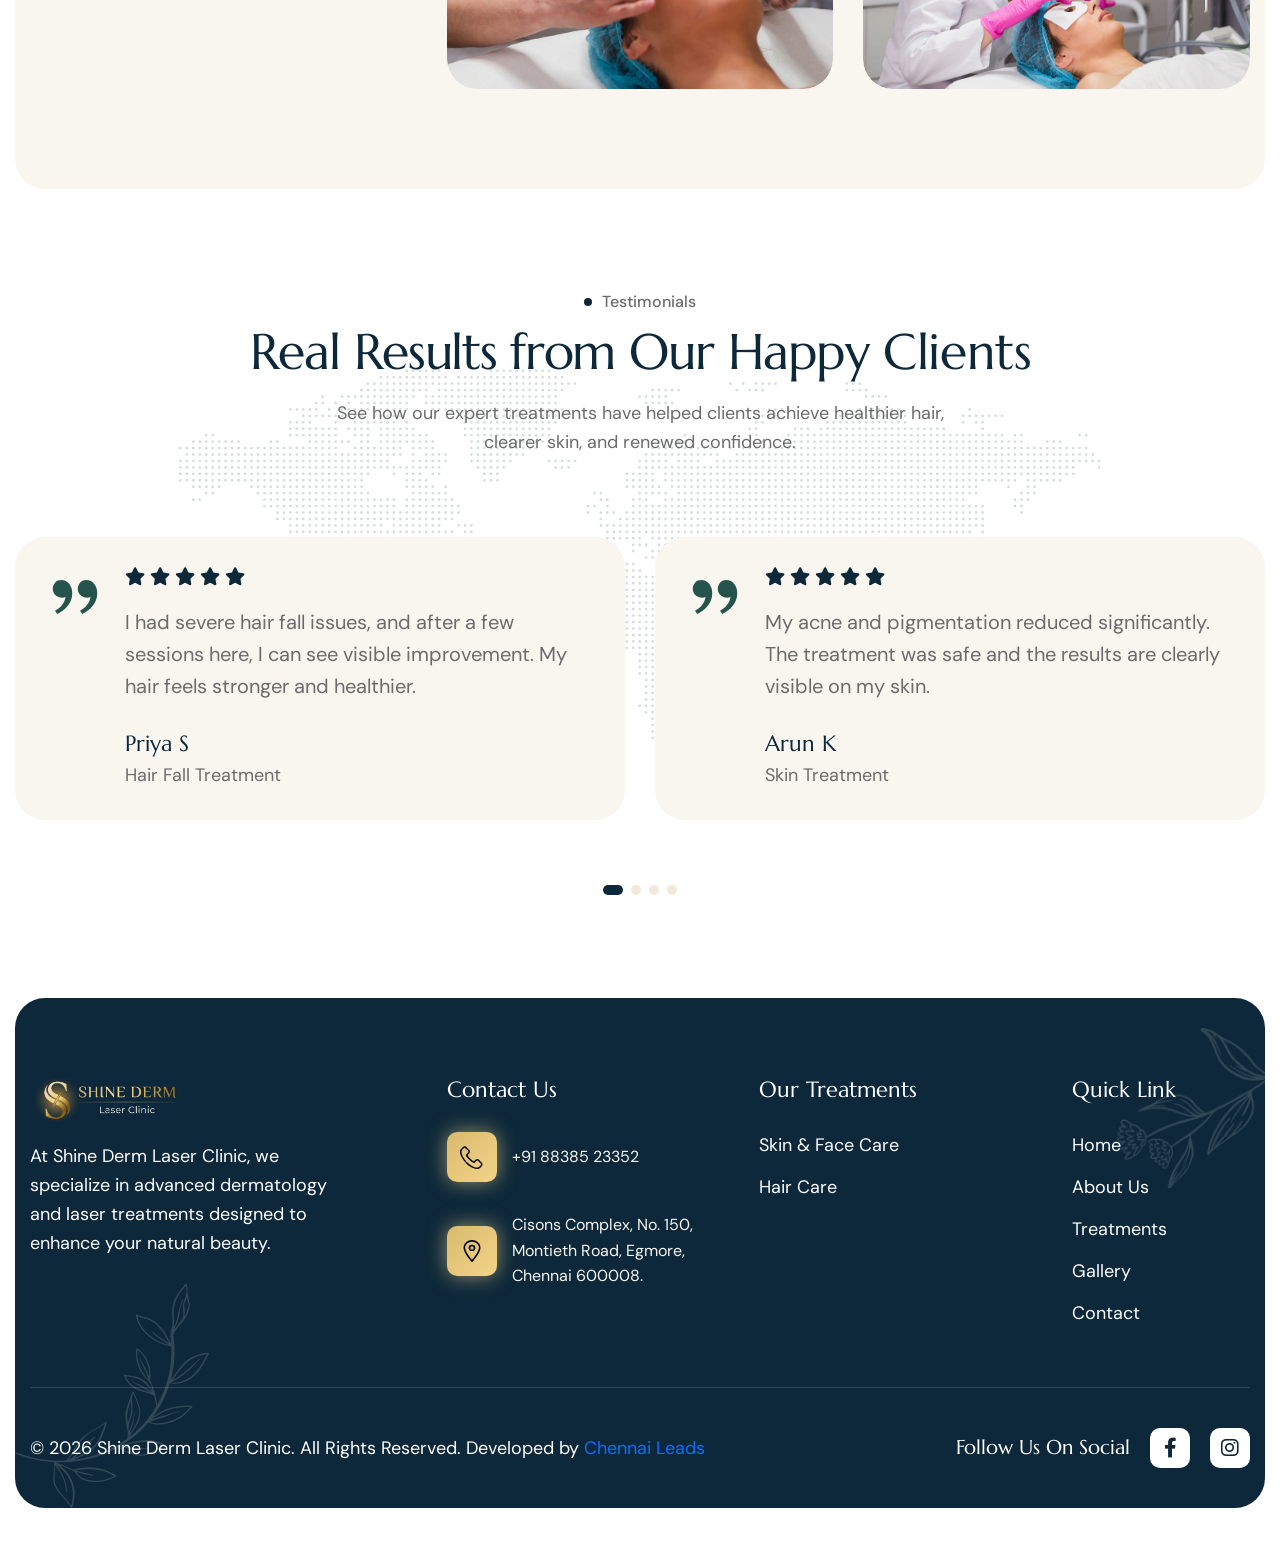
==== commit 5ca3bf26: "Update index.html" ====
--- a/index.html
+++ b/index.html
@@ -309,7 +309,7 @@
                                             </h1>
 
                                             <p class="wow fadeInUp">
-                                                Experience expert dermatology care with cutting-edge laser technology. 
+                                                Experience expert cosmetologist care with cutting-edge laser technology. 
                                                 We deliver safe, effective treatments for healthy, glowing skin.
                                             </p>
 
@@ -385,7 +385,7 @@
                 <div class="about-us-image">
                     <div class="about-img-1">
                         <figure class="image-anime reveal">
-                            <img src="images/about-image-1.jpg" alt="Shine Derm Clinic">
+                            <img src="images/15.jpg" alt="Shine Derm Clinic">
                         </figure>
                     </div>
 
@@ -416,7 +416,7 @@
                         </h2>
 
                         <p class="wow fadeInUp" data-wow-delay="0.2s">
-                            At Shine Derm Laser Clinic, we provide expert dermatology and advanced laser treatments 
+                            At Shine Derm Laser Clinic, we provide expert cosmetologist and advanced laser treatments 
                             designed to enhance your natural beauty. Our focus is on safe, effective, and 
                             personalized care for healthy, glowing skin.
                         </p>
@@ -537,7 +537,7 @@
                     <div class="service-image">
                         <a href="hair.html">
                             <figure class="image-anime">
-                                <img src="images/1.png" alt="Haircare Treatments">
+                                <img src="images/11.webp" alt="Haircare Treatments">
                             </figure>
                         </a>
                     </div>
@@ -852,11 +852,54 @@
 
     
 
-  
+    <!-- Our Result Section Start -->
+    <div class="our-results">
+        <div class="container">
+            <div class="row section-row align-items-center">
+                <div class="col-lg-12">
+                    <!-- Section Title Start -->
+                   <div class="section-title section-title-center">
+    <h3 class="wow fadeInUp">Our Results</h3>
+    <h2 class="text-anime-style-3" data-cursor="-opaque">
+        Real Transformations, Visible Results
+    </h2>
+    <p class="wow fadeInUp" data-wow-delay="0.2s">
+        Discover the difference with our advanced skin and hair treatments. 
+        Our before-and-after results showcase real improvements and lasting confidence.
+    </p>
+</div>
+                    <!-- Section Title End -->
+                </div>
+            </div>
+
+            <div class="row">
+                <div class="col-md-6">					
+                    <!-- Transformation Image Start -->
+                    <div class="transformation_image wow fadeInUp" data-wow-delay="0.4s">					
+                        <img src="images/12.jpg" alt="">
+                              <img src="images/12.jpg" alt="">
+                    </div>
+                    <!-- Transformation Image End -->
+                </div>
+
+                <div class="col-md-6">					
+                    <!-- Transformation Image Start -->
+                    <div class="transformation_image wow fadeInUp" data-wow-delay="0.4s">					
+                        <img src="images/13.png" alt="">
+                           <img src="images/13.png" alt="">
+                    </div>
+                    <!-- Transformation Image End -->
+                </div>
+                
+              
+            </div>
+        </div>
+    </div>
+    <!-- Our Result Section End -->
  
 
     <!-- Our Blog Section Start -->
-    <div class="our-blog">
+    <div class="our-blog bg-section">
         <div class="container">
             <div class="row section-row align-items-center">
                 <div class="col-lg-12">
@@ -885,7 +928,7 @@
                         <div class="post-featured-image">
                             <a href="image-gallery.html" data-cursor-text="View">
                                 <figure class="image-anime">
-                                    <img src="images/gallery-1.jpg" alt="">
+                                    <img src="images/14.jpg" alt="">
                                 </figure>
                             </a>
                         </div>
@@ -903,7 +946,7 @@
                         <div class="post-featured-image">
                             <a href="image-gallery.html" data-cursor-text="View">
                                 <figure class="image-anime">
-                                    <img src="images/gallery-2.jpg" alt="">
+                                    <img src="images/gallery-6.jpg" alt="">
                                 </figure>
                             </a>
                         </div>
@@ -921,7 +964,7 @@
                         <div class="post-featured-image">
                             <a href="image-gallery.html" data-cursor-text="View">
                                 <figure class="image-anime">
-                                    <img src="images/gallery-3.jpg" alt="">
+                                    <img src="images/gallery-7.jpg" alt="">
                                 </figure>
                             </a>
                         </div>
